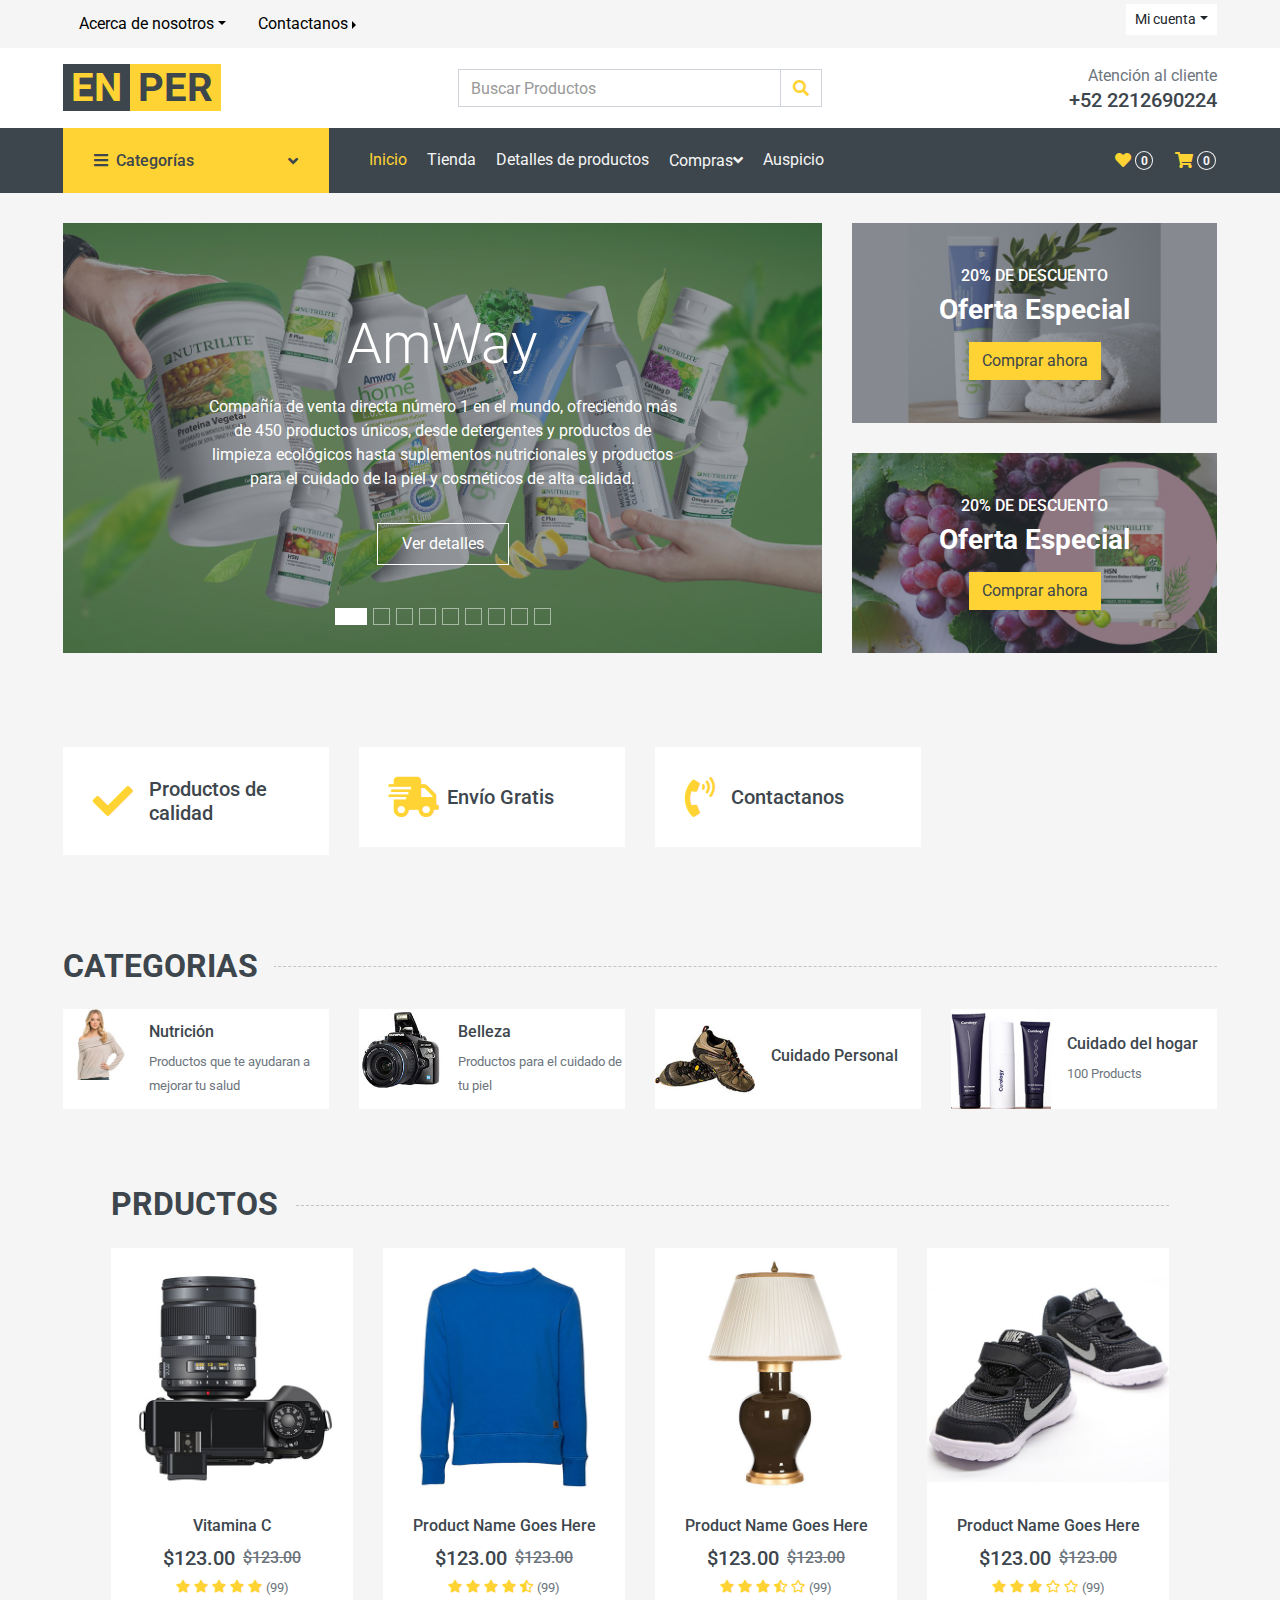
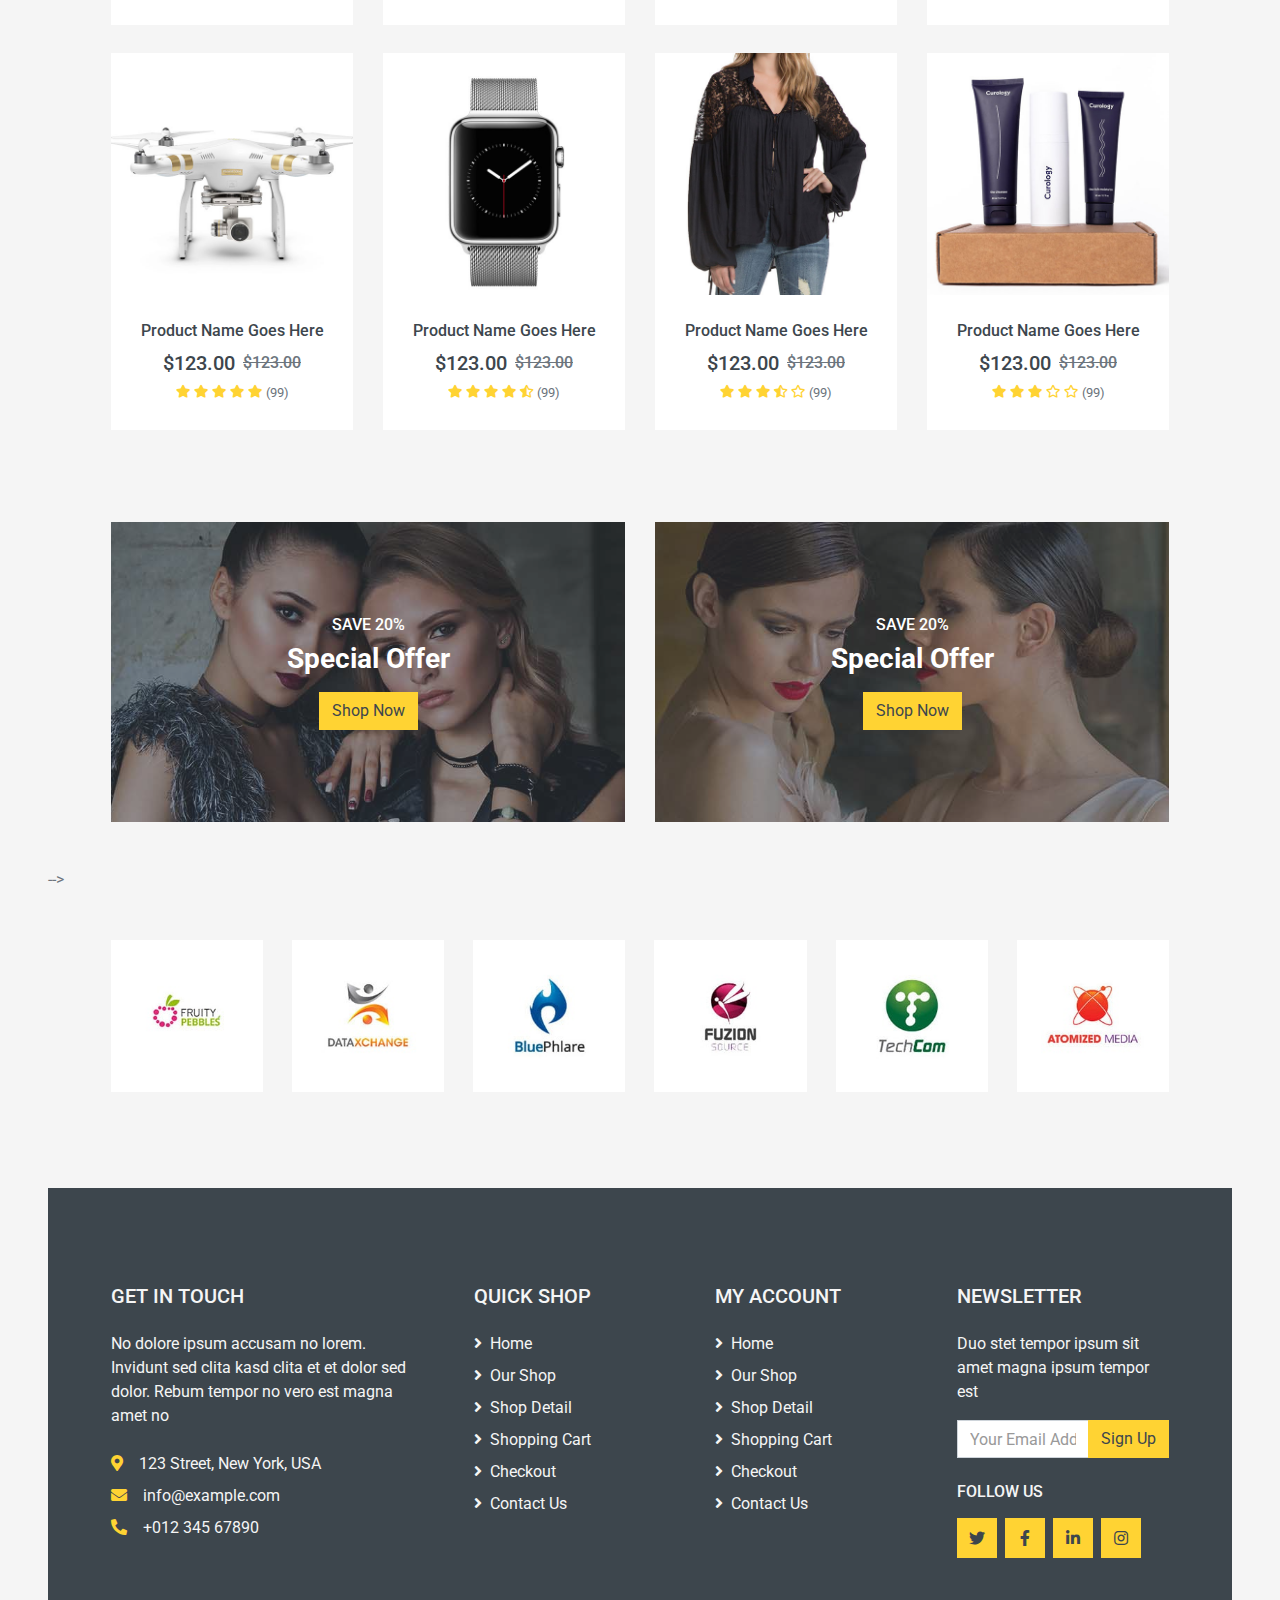
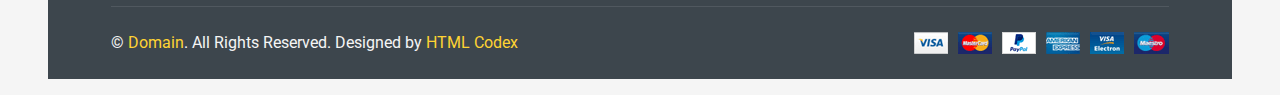
==== index.html @ 196b9d33 "Actualice información" ====
<!DOCTYPE html>
<html lang="en">

<head>
    <meta charset="utf-8">
    <title>AmWay by ENPER</title>
    <meta content="width=device-width, initial-scale=1.0" name="viewport">
    <meta content="Free HTML Templates" name="keywords">
    <meta content="Free HTML Templates" name="description">

    <!-- Favicon -->
    <link href="img/favicon.ico" rel="icon">

    <!-- Google Web Fonts -->
    <link rel="preconnect" href="https://fonts.gstatic.com">
    <link href="https://fonts.googleapis.com/css2?family=Roboto:wght@400;500;700&display=swap" rel="stylesheet">  

    <!-- Font Awesome -->
    <link href="https://cdnjs.cloudflare.com/ajax/libs/font-awesome/5.10.0/css/all.min.css" rel="stylesheet">

    <!-- Libraries Stylesheet -->
    <link href="lib/animate/animate.min.css" rel="stylesheet">
    <link href="lib/owlcarousel/assets/owl.carousel.min.css" rel="stylesheet">

    <!-- Customized Bootstrap Stylesheet -->
    <link href="css/style.css" rel="stylesheet">
</head>

<body>
    <!-- Topbar Start -->
    <div class="container-fluid">
        <div class="row bg-secondary py-1 px-xl-5">
            <div class="col-lg-6 d-none d-lg-block">
                <div class="d-inline-flex align-items-center h-100">
                    <a style="color: black;" class="nav-link dropdown-toggle" href="">Acerca de nosotros</a>
                    <div class="nav-item dropdown dropright">
                        <a style="color: black;" href="#" class="nav-link dropdown-toggle" data-toggle="dropdown">Contactanos</a>
                        <div class="dropdown-menu position-absolute rounded-0 border-0 m-0">
                            <p class="dropdown-item"><i class="fa fa-map-marker-alt text-primary mr-3"></i> C. 10 Nte., El Dulce Nombre, 41105 Chilapa de Álvarez, Gro.</p>
                            <p class="dropdown-item"><i class="fa fa-envelope text-primary mr-3"></i></p>
                            <p class="dropdown-item"><i class="fa fa-phone-alt text-primary mr-3"></i>+52 221 269 0224</p>
                        </div>
                    </div>
                    
                <!--<a class="text-body mr-3" href="">Help</a>-->
                <!--<a class="text-body mr-3" href="">FAQs</a>-->
                </div>
            </div>
            <div class="col-lg-6 text-center text-lg-right">
                <div class="d-inline-flex align-items-center">
                    <div class="btn-group">
                        <button type="button" class="btn btn-sm btn-light dropdown-toggle" data-toggle="dropdown">Mi cuenta</button>
                        <div class="dropdown-menu dropdown-menu-right">
                            <button class="dropdown-item" type="button">Iniciar sesión</button>
                            <button class="dropdown-item" type="button">Registrarse</button>
                        </div>
                    </div>

                    <!-- para seleccionar la moneda e idioma-->
                    <!--<div class="btn-group mx-2">
                        <button type="button" class="btn btn-sm btn-light dropdown-toggle" data-toggle="dropdown">USD</button>
                        <div class="dropdown-menu dropdown-menu-right">
                            <button class="dropdown-item" type="button">EUR</button>
                            <button class="dropdown-item" type="button">GBP</button>
                            <button class="dropdown-item" type="button">CAD</button>
                        </div>
                    </div>
                    <div class="btn-group">
                        button type="button" class="btn btn-sm btn-light dropdown-toggle" data-toggle="dropdown">EN</button>
                        <div class="dropdown-menu dropdown-menu-right">
                            <button class="dropdown-item" type="button">FR</button>
                            <button class="dropdown-item" type="button">AR</button>
                            <button class="dropdown-item" type="button">RU</button>
                        </div>
                    </div>-->
                </div>

                <!--carrito de compras-->
                <div class="d-inline-flex align-items-center d-block d-lg-none">
                    <a href="" class="btn px-0 ml-2">
                        <i class="fas fa-heart text-dark"></i>
                        <span class="badge text-dark border border-dark rounded-circle" style="padding-bottom: 2px;">0</span>
                    </a>
                    <a href="" class="btn px-0 ml-2">
                        <i class="fas fa-shopping-cart text-dark"></i>
                        <span class="badge text-dark border border-dark rounded-circle" style="padding-bottom: 2px;">0</span>
                    </a>
                </div>

            </div>
        </div>
        <div class="row align-items-center bg-light py-3 px-xl-5 d-none d-lg-flex">
            <div class="col-lg-4">
                <a href="" class="text-decoration-none">
                    <span class="h1 text-uppercase text-primary bg-dark px-2">EN</span>
                    <span class="h1 text-uppercase text-dark bg-primary px-2 ml-n1">PER</span>
                </a>
            </div>
            <div class="col-lg-4 col-6 text-left">
                <form action="">
                    <div class="input-group">
                        <input type="text" class="form-control" placeholder="Buscar Productos">
                        <div class="input-group-append">
                            <span class="input-group-text bg-transparent text-primary">
                                <i class="fa fa-search"></i>
                            </span>
                        </div>
                    </div>
                </form>
            </div>
            <div class="col-lg-4 col-6 text-right">
                <p class="m-0">Atención al cliente</p>
                <h5 class="m-0">+52 2212690224</h5>
            </div>
        </div>
    </div>
    <!-- Topbar End -->


    <!-- Barra de navegación Start -->
    <div class="container-fluid bg-dark mb-30">
        <div class="row px-xl-5">
            <div class="col-lg-3 d-none d-lg-block">
                <a class="btn d-flex align-items-center justify-content-between bg-primary w-100" data-toggle="collapse" href="#navbar-vertical" style="height: 65px; padding: 0 30px;">
                    <h6 class="text-dark m-0"><i class="fa fa-bars mr-2"></i>Categorías</h6>
                    <i class="fa fa-angle-down text-dark"></i>
                </a>
                
                <nav class="collapse position-absolute navbar navbar-vertical navbar-light align-items-start p-0 bg-light" id="navbar-vertical" style="width: calc(100% - 30px); z-index: 999;">
                    <div class="navbar-nav w-100">
                        <div class="nav-item dropdown dropright">
                            <a href="#" class="nav-link dropdown-toggle" data-toggle="dropdown">Nutrición<i class="fa fa-angle-right float-right mt-1"></i></a>
                            <div class="dropdown-menu position-absolute rounded-0 border-0 m-0">
                                <a href="" class="dropdown-item">Vitaminas</a>
                                <a href="" class="dropdown-item">Suplementos</a>
                                <a href="" class="dropdown-item">Bebidas</a>
                            </div>
                        </div>
                        <div class="nav-item dropdown dropright">
                            <a href="#" class="nav-link dropdown-toggle" data-toggle="dropdown">Belleza<i class="fa fa-angle-right float-right mt-1"></i></a>
                            <div class="dropdown-menu position-absolute rounded-0 border-0 m-0">
                                <a href="" class="dropdown-item">Labiales</a>
                                <a href="" class="dropdown-item">Mascarilla Pulidora, hidratante y de más.</a>
                                <a href="" class="dropdown-item">Exfloliantes</a>
                                <a href="" class="dropdown-item">Agua micelar</a>
                                <a href="" class="dropdown-item">Delineadores</a>
                               
                            </div>
                        </div>
                        <div class="nav-item dropdown dropright">
                            <a href="#" class="nav-link dropdown-toggle" data-toggle="dropdown">Cuidado personal<i class="fa fa-angle-right float-right mt-1"></i></a>
                            <div class="dropdown-menu position-absolute rounded-0 border-0 m-0">
                                <a href="" class="dropdown-item">Jabones en barra</a>
                                <a href="" class="dropdown-item">Jabones coorporales</a>
                                <a href="" class="dropdown-item">Shampoohs</a>
                                <a href="" class="dropdown-item">Cepillos dentales</a>
                                 <a href="" class="dropdown-item">Desodorantes</a>
                                <a href="" class="dropdown-item">Cremas</a>
                            </div>
                        </div>
                        <div class="nav-item dropdown dropright">
                            <a href="#" class="nav-link dropdown-toggle" data-toggle="dropdown">Cuidado del hogar<i class="fa fa-angle-right float-right mt-1"></i></a>
                            <div class="dropdown-menu position-absolute rounded-0 border-0 m-0">
                                <a href="" class="dropdown-item"> Detergente en polvo</a>
                                <a href="" class="dropdown-item">Detergente en liquido para ropa</a>
                                <a href="" class="dropdown-item">Limpiador multiusos</a>
                                 <a href="" class="dropdown-item">Liquido lavaplatos</a>
                                <a href="" class="dropdown-item">Fibras</a>
                            </div>
                        </div>
                        <!-- <a href="" class="nav-item nav-link">Shirts</a>
                        <a href="" class="nav-item nav-link">Jeans</a>
                        <a href="" class="nav-item nav-link">Swimwear</a>
                        <a href="" class="nav-item nav-link">Sleepwear</a>
                        <a href="" class="nav-item nav-link">Sportswear</a>
                        <a href="" class="nav-item nav-link">Jumpsuits</a>
                        <a href="" class="nav-item nav-link">Blazers</a>
                        <a href="" class="nav-item nav-link">Jackets</a>
                        <a href="" class="nav-item nav-link">Shoes</a> -->
                    </div>
                </nav>
            </div>
            <div class="col-lg-9">
                <nav class="navbar navbar-expand-lg bg-dark navbar-dark py-3 py-lg-0 px-0">
                    <a href="" class="text-decoration-none d-block d-lg-none">
                        <span class="h1 text-uppercase text-dark bg-light px-2">EN</span>
                        <span class="h1 text-uppercase text-light bg-primary px-2 ml-n1">PER</span>
                    </a>
                    <button type="button" class="navbar-toggler" data-toggle="collapse" data-target="#navbarCollapse">
                        <span class="navbar-toggler-icon"></span>
                    </button>
                    <div class="collapse navbar-collapse justify-content-between" id="navbarCollapse">
                        <div class="navbar-nav mr-auto py-0">
                            <a href="index.html" class="nav-item nav-link active">Inicio</a>
                            <a href="shop.html" class="nav-item nav-link">Tienda</a>
                            <a href="detail.html" class="nav-item nav-link">Detalles de productos</a>
                            <div class="nav-item dropdown">
                                <a href="#" class="nav-link dropdown-toggle" data-toggle="dropdown">Compras<i class="fa fa-angle-down mt-1"></i></a>
                                <div class="dropdown-menu bg-primary rounded-0 border-0 m-0">
                                    <a href="cart.html" class="dropdown-item">Carrito de compras</a>
                                    <a href="checkout.html" class="dropdown-item">Pedidos</a>
                                </div>
                            </div>
                            <a href="contact.html" class="nav-item nav-link">Auspicio</a>
                        </div>
                        <!--Favoritos y carrito de compras-->
                        <div class="navbar-nav ml-auto py-0 d-none d-lg-block">
                            <a href="" class="btn px-0">
                                <i class="fas fa-heart text-primary"></i>
                                <span class="badge text-secondary border border-secondary rounded-circle" style="padding-bottom: 2px;">0</span>
                            </a>
                            <a href="" class="btn px-0 ml-3">
                                <i class="fas fa-shopping-cart text-primary"></i>
                                <span class="badge text-secondary border border-secondary rounded-circle" style="padding-bottom: 2px;">0</span>
                            </a>
                        </div>
                    </div>
                </nav>
            </div>
        </div>
    </div>
    <!-- Fin de la barra de navegación -->


    <!-- Inicio de carrusel de fotos -->
    <div class="container-fluid mb-3">
        <div class="row px-xl-5">
            <div class="col-lg-8">
                <div id="header-carousel" class="carousel slide carousel-fade mb-30 mb-lg-0" data-ride="carousel">
                    <!--Indicadores de posición del carrusel-->
                    <ol class="carousel-indicators">
                        <li data-target="#header-carousel" data-slide-to="0" class="active"></li>
                        <li data-target="#header-carousel" data-slide-to="1"></li>
                        <li data-target="#header-carousel" data-slide-to="2"></li>
                        <li data-target="#header-carousel" data-slide-to="3"></li>
                        <li data-target="#header-carousel" data-slide-to="4"></li>
                        <li data-target="#header-carousel" data-slide-to="5"></li>
                        <li data-target="#header-carousel" data-slide-to="6"></li>
                        <li data-target="#header-carousel" data-slide-to="7"></li>
                        <li data-target="#header-carousel" data-slide-to="8"></li>
                    </ol>
                    <div class="carousel-inner">
                        <div class="carousel-item position-relative active" style="height: 430px;">
                            <img class="position-absolute w-100 h-100" src="img/All.jpg" style="object-fit: cover;">
                            <div class="carousel-caption d-flex flex-column align-items-center justify-content-center">
                                <div class="p-3" style="max-width: 700px;">
                                    <h1 class="display-4 text-white mb-3 animate__animated animate__fadeInDown">AmWay</h1>
                                    <p class="mx-md-5 px-5 animate__animated animate__bounceIn">Compañía de venta directa número 1 en el mundo, ofreciendo más de 450 productos únicos, desde detergentes y productos de limpieza ecológicos hasta suplementos nutricionales y productos para el cuidado de la piel y cosméticos de alta calidad.</p>
                                    <a class="btn btn-outline-light py-2 px-4 mt-3 animate__animated animate__fadeInUp" href="#">Ver detalles</a>
                                </div>
                            </div>
                        </div>
                        <div class="carousel-item position-relative" style="height: 430px;">
                            <img class="position-absolute w-100 h-100" src="img/DobleX.jpg" style="object-fit: cover;">
                            <div class="carousel-caption d-flex flex-column align-items-center justify-content-center">
                                <div class="p-3" style="max-width: 700px;">
                                    <h1 class="display-4 text-white mb-3 animate__animated animate__fadeInDown">Doble X</h1>
                                    <p class="mx-md-5 px-5 animate__animated animate__bounceIn">Vitaminas, minerales y fitonutrientes para ayudar a reforzar la salud del corazón, cerebro, ojos, piel, huesos y sistema inmunológico.</p>
                                    <a class="btn btn-outline-light py-2 px-4 mt-3 animate__animated animate__fadeInUp" href="#">Comprar ahora</a>
                                </div>
                            </div>
                        </div>
                        <div class="carousel-item position-relative" style="height: 430px;">
                            <img class="position-absolute w-100 h-100" src="img/CPlus.jpg" style="object-fit: cover;">
                            <div class="carousel-caption d-flex flex-column align-items-center justify-content-center">
                                <div class="p-3" style="max-width: 700px;">
                                    <h1 class="display-4 text-white mb-3 animate__animated animate__fadeInDown">C Plus</h1>
                                    <p class="mx-md-5 px-5 animate__animated animate__bounceIn">Estimula la síntesis de colágeno fortaleciendo el soporte estructural y la elasticidad de la piel, es un importante catalizador de todos los procesos metabólicos en que interviene el calcio, como la contracción muscular, mejorando el tono muscular.</p>
                                    <a class="btn btn-outline-light py-2 px-4 mt-3 animate__animated animate__fadeInUp" href="#">Comprar ahora</a>
                                </div>
                            </div>
                        </div>
                        <div class="carousel-item position-relative" style="height: 430px;">
                            <img class="position-absolute w-100 h-100" src="img/HSN.jpg" style="object-fit: cover;">
                            <div class="carousel-caption d-flex flex-column align-items-center justify-content-center">
                                <div class="p-3" style="max-width: 700px;">
                                    <h1 class="display-4 text-white mb-3 animate__animated animate__fadeInDown">HSN</h1>
                                    <p class="mx-md-5 px-5 animate__animated animate__bounceIn">Es una vitamina esencial soluble en agua, Sin biotina ciertas enzimas no funcionan adecuadamente y pueden ocurrir ciertas complicaciones con la piel y la fragilidad del cabello y las uñas.</p>
                                    <a class="btn btn-outline-light py-2 px-4 mt-3 animate__animated animate__fadeInUp" href="#">Comprar ahora</a>
                                </div>
                            </div>
                        </div>
                        <div class="carousel-item position-relative" style="height: 430px;">
                            <img class="position-absolute w-100 h-100" src="img/Ajo.jpg" style="object-fit: cover;">
                            <div class="carousel-caption d-flex flex-column align-items-center justify-content-center">
                                <div class="p-3" style="max-width: 700px;">
                                    <h1 class="display-4 text-white mb-3 animate__animated animate__fadeInDown">Ajo Concentrado</h1>
                                    <p class="mx-md-5 px-5 animate__animated animate__bounceIn">Es antibacteriano, por lo que ayuda a combatir diversas infecciones. Fortalece el sistema inmunológico gracias a sus propiedades antioxidantes, antibacterianas y antivirales.</p>
                                    <a class="btn btn-outline-light py-2 px-4 mt-3 animate__animated animate__fadeInUp" href="#">Comprar ahora</a>
                                </div>
                            </div>
                        </div>
                        <div class="carousel-item position-relative" style="height: 430px;">
                            <img class="position-absolute w-100 h-100" src="img/Limpieza bucal.jpg" style="object-fit: cover;">
                            <div class="carousel-caption d-flex flex-column align-items-center justify-content-center">
                                <div class="p-3" style="max-width: 700px;">
                                    <h1 class="display-4 text-white mb-3 animate__animated animate__fadeInDown">Limpieza Bucal</h1>
                                    <p class="mx-md-5 px-5 animate__animated animate__bounceIn">La higiene oral implica prácticas que ayudan a mantener la boca limpia y libre de enfermedades, como cepillarse los dientes, usar hilo dental y visitar al dentista con regularidad.</p>
                                    <a class="btn btn-outline-light py-2 px-4 mt-3 animate__animated animate__fadeInUp" href="#">Comprar ahora</a>
                                </div>
                            </div>
                        </div>
                        <div class="carousel-item position-relative" style="height: 430px;">
                            <img class="position-absolute w-100 h-100" src="img/Detergentes.jpg" style="object-fit: cover;">
                            <div class="carousel-caption d-flex flex-column align-items-center justify-content-center">
                                <div class="p-3" style="max-width: 700px;">
                                    <h1 class="display-4 text-white mb-3 animate__animated animate__fadeInDown">Detergentes</h1>
                                    <p class="mx-md-5 px-5 animate__animated animate__bounceIn">Un detergente eco debe ser biodegradable, no contener fosfatos y elaborarse con sustancias como aceites vegetales </p>
                                    <a class="btn btn-outline-light py-2 px-4 mt-3 animate__animated animate__fadeInUp" href="#">Comprar ahora</a>
                                </div>
                            </div>
                        </div>
                        <div class="carousel-item position-relative" style="height: 430px;">
                            <img class="position-absolute w-100 h-100" src="img/LOC.jpg" style="object-fit: cover;">
                            <div class="carousel-caption d-flex flex-column align-items-center justify-content-center">
                                <div class="p-3" style="max-width: 700px;">
                                    <h1 class="display-4 text-white mb-3 animate__animated animate__fadeInDown">LOC</h1>
                                    <p class="mx-md-5 px-5 animate__animated animate__bounceIn">Efectivo limpiador de superficies, libre de cloro y ácidos abrasivos, que deja tu hogar poderosamente limpio y con un fresco aroma.</p>
                                    <a class="btn btn-outline-light py-2 px-4 mt-3 animate__animated animate__fadeInUp" href="#">Comprar ahora</a>
                                </div>
                            </div>
                        </div>
                        <div class="carousel-item position-relative" style="height: 430px;">
                            <img class="position-absolute w-100 h-100" src="img/SA8.jpg" style="object-fit: cover;">
                            <div class="carousel-caption d-flex flex-column align-items-center justify-content-center">
                                <div class="p-3" style="max-width: 700px;">
                                    <h1 class="display-4 text-white mb-3 animate__animated animate__fadeInDown">SA8</h1>
                                    <p class="mx-md-5 px-5 animate__animated animate__bounceIn">El SA8 Detergente Líquido Concentrado para Ropa ha demostrado ser seguro para el medio ambiente y es reconocido por el Programa Safer Choice de la Agencia de Protección Ambiental de los Estados Unidos</p>
                                    <a class="btn btn-outline-light py-2 px-4 mt-3 animate__animated animate__fadeInUp" href="#">Comprar ahora</a>
                                </div>
                            </div>
                        </div>
                    </div>
                </div>
            </div>
<!-- Falta revisar las imágenes de aquí -->
            <div class="col-lg-4">
                <div class="product-offer mb-30" style="height: 200px;">
                    <img class="img-fluid" src="img/offer-1.png" alt="">
                    <div class="offer-text">
                        <h6 class="text-white text-uppercase">20% de descuento</h6>
                        <h3 class="text-white mb-3">Oferta Especial</h3>
                        <a href="" class="btn btn-primary">Comprar ahora</a>
                    </div>
                </div>
                <div class="product-offer mb-30" style="height: 200px;">
                    <img class="img-fluid" src="img/offer-2.png" alt="">
                    <div class="offer-text">
                        <h6 class="text-white text-uppercase">20% de descuento</h6>
                        <h3 class="text-white mb-3">Oferta Especial</h3>
                        <a href="" class="btn btn-primary">Comprar ahora</a>
                    </div>
                </div>
            </div>
        </div>
    </div>
    <!-- fin del carrusel -->

        

<!-- Creo que no será necesario -->
    <!-- Cuadros de servicios -->
    <div class="container-fluid pt-5">
        <div class="row px-xl-5 pb-3">
            <div class="col-lg-3 col-md-6 col-sm-12 pb-1">
                <div class="d-flex align-items-center bg-light mb-4" style="padding: 30px;">
                    <h1 class="fa fa-check text-primary m-0 mr-3"></h1>
                    <h5 class="font-weight-semi-bold m-0">Productos de calidad</h5>
                </div>
            </div>
            <div class="col-lg-3 col-md-6 col-sm-12 pb-1">
                <div class="d-flex align-items-center bg-light mb-4" style="padding: 30px;">
                    <h1 class="fa fa-shipping-fast text-primary m-0 mr-2"></h1>
                    <h5 class="font-weight-semi-bold m-0">Envío Gratis</h5>
                </div>
            </div>
            <div class="col-lg-3 col-md-6 col-sm-12 pb-1">
                <div class="d-flex align-items-center bg-light mb-4" style="padding: 30px;">
                    <h1 class="fa fa-phone-volume text-primary m-0 mr-3"></h1>
                    <h5 class="font-weight-semi-bold m-0">Contactanos</h5>
                </div>
            </div>
        </div>
    </div>
    <!-- Final de los cuadros de servicios -->


<!-- De aquí para abajo falta meter la información e imágenes de nosotros -->
    <!-- Categorías -->
    <div class="container-fluid pt-5">
        <h2 class="section-title position-relative text-uppercase mx-xl-5 mb-4"><span class="bg-secondary pr-3">Categorias</span></h2>
        <div class="row px-xl-5 pb-3">
            <div class="col-lg-3 col-md-4 col-sm-6 pb-1">
                <a class="text-decoration-none" href="">
                    <div class="cat-item d-flex align-items-center mb-4">
                        <div class="overflow-hidden" style="width: 100px; height: 100px;">
                            <img class="img-fluid" src="img/cat-1.jpg" alt="">
                        </div>
                        <div class="flex-fill pl-3">
                            <h6>Nutrición</h6>
                            <small class="text-body">Productos que te ayudaran a mejorar tu salud</small>
                        </div>
                    </div>
                </a>
            </div>
            <div class="col-lg-3 col-md-4 col-sm-6 pb-1">
                <a class="text-decoration-none" href="">
                    <div class="cat-item img-zoom d-flex align-items-center mb-4">
                        <div class="overflow-hidden" style="width: 100px; height: 100px;">
                            <img class="img-fluid" src="img/cat-2.jpg" alt="">
                        </div>
                        <div class="flex-fill pl-3">
                            <h6>Belleza </h6>
                            <small class="text-body">Productos para el cuidado de tu piel</small>
                        </div>
                    </div>
                </a>
            </div>
            <div class="col-lg-3 col-md-4 col-sm-6 pb-1">
                <a class="text-decoration-none" href="">
                    <div class="cat-item img-zoom d-flex align-items-center mb-4">
                        <div class="overflow-hidden" style="width: 100px; height: 100px;">
                            <img class="img-fluid" src="img/cat-3.jpg" alt="">
                        </div>
                        <div class="flex-fill pl-3">
                            <h6>Cuidado Personal</h6>
                            <small class="text-body"></small>
                        </div>
                    </div>
                </a>
            </div>
            <div class="col-lg-3 col-md-4 col-sm-6 pb-1">
                <a class="text-decoration-none" href="">
                    <div class="cat-item img-zoom d-flex align-items-center mb-4">
                        <div class="overflow-hidden" style="width: 100px; height: 100px;">
                            <img class="img-fluid" src="img/cat-4.jpg" alt="">
                        </div>
                        <div class="flex-fill pl-3">
                            <h6>Cuidado del hogar</h6>
                            <small class="text-body">100 Products</small>
                        </div>
                    </div>
                </a>
            </div>
        
    <!-- Fin de categorías -->


    <!-- Productos -->
    <div class="container-fluid pt-5 pb-3">
        <h2 class="section-title position-relative text-uppercase mx-xl-5 mb-4"><span class="bg-secondary pr-3">Prductos</span></h2>
        <div class="row px-xl-5">
            <div class="col-lg-3 col-md-4 col-sm-6 pb-1">
                <div class="product-item bg-light mb-4">
                    <div class="product-img position-relative overflow-hidden">
                        <img class="img-fluid w-100" src="img/product-1.jpg" alt="">
                        <div class="product-action">
                            <a class="btn btn-outline-dark btn-square" href=""><i class="fa fa-shopping-cart"></i></a>
                            <a class="btn btn-outline-dark btn-square" href=""><i class="far fa-heart"></i></a>
                            <a class="btn btn-outline-dark btn-square" href=""><i class="fa fa-sync-alt"></i></a>
                            <a class="btn btn-outline-dark btn-square" href=""><i class="fa fa-search"></i></a>
                        </div>
                    </div>
                    <div class="text-center py-4">
                        <a class="h6 text-decoration-none text-truncate" href="">Vitamina C</a>
                        <div class="d-flex align-items-center justify-content-center mt-2">
                            <h5>$123.00</h5><h6 class="text-muted ml-2"><del>$123.00</del></h6>
                        </div>
                        <div class="d-flex align-items-center justify-content-center mb-1">
                            <small class="fa fa-star text-primary mr-1"></small>
                            <small class="fa fa-star text-primary mr-1"></small>
                            <small class="fa fa-star text-primary mr-1"></small>
                            <small class="fa fa-star text-primary mr-1"></small>
                            <small class="fa fa-star text-primary mr-1"></small>
                            <small>(99)</small>
                        </div>
                    </div>
                </div>
            </div>
            <div class="col-lg-3 col-md-4 col-sm-6 pb-1">
                <div class="product-item bg-light mb-4">
                    <div class="product-img position-relative overflow-hidden">
                        <img class="img-fluid w-100" src="img/product-2.jpg" alt="">
                        <div class="product-action">
                            <a class="btn btn-outline-dark btn-square" href=""><i class="fa fa-shopping-cart"></i></a>
                            <a class="btn btn-outline-dark btn-square" href=""><i class="far fa-heart"></i></a>
                            <a class="btn btn-outline-dark btn-square" href=""><i class="fa fa-sync-alt"></i></a>
                            <a class="btn btn-outline-dark btn-square" href=""><i class="fa fa-search"></i></a>
                        </div>
                    </div>
                    <div class="text-center py-4">
                        <a class="h6 text-decoration-none text-truncate" href="">Product Name Goes Here</a>
                        <div class="d-flex align-items-center justify-content-center mt-2">
                            <h5>$123.00</h5><h6 class="text-muted ml-2"><del>$123.00</del></h6>
                        </div>
                        <div class="d-flex align-items-center justify-content-center mb-1">
                            <small class="fa fa-star text-primary mr-1"></small>
                            <small class="fa fa-star text-primary mr-1"></small>
                            <small class="fa fa-star text-primary mr-1"></small>
                            <small class="fa fa-star text-primary mr-1"></small>
                            <small class="fa fa-star-half-alt text-primary mr-1"></small>
                            <small>(99)</small>
                        </div>
                    </div>
                </div>
            </div>
            <div class="col-lg-3 col-md-4 col-sm-6 pb-1">
                <div class="product-item bg-light mb-4">
                    <div class="product-img position-relative overflow-hidden">
                        <img class="img-fluid w-100" src="img/product-3.jpg" alt="">
                        <div class="product-action">
                            <a class="btn btn-outline-dark btn-square" href=""><i class="fa fa-shopping-cart"></i></a>
                            <a class="btn btn-outline-dark btn-square" href=""><i class="far fa-heart"></i></a>
                            <a class="btn btn-outline-dark btn-square" href=""><i class="fa fa-sync-alt"></i></a>
                            <a class="btn btn-outline-dark btn-square" href=""><i class="fa fa-search"></i></a>
                        </div>
                    </div>
                    <div class="text-center py-4">
                        <a class="h6 text-decoration-none text-truncate" href="">Product Name Goes Here</a>
                        <div class="d-flex align-items-center justify-content-center mt-2">
                            <h5>$123.00</h5><h6 class="text-muted ml-2"><del>$123.00</del></h6>
                        </div>
                        <div class="d-flex align-items-center justify-content-center mb-1">
                            <small class="fa fa-star text-primary mr-1"></small>
                            <small class="fa fa-star text-primary mr-1"></small>
                            <small class="fa fa-star text-primary mr-1"></small>
                            <small class="fa fa-star-half-alt text-primary mr-1"></small>
                            <small class="far fa-star text-primary mr-1"></small>
                            <small>(99)</small>
                        </div>
                    </div>
                </div>
            </div>
            <div class="col-lg-3 col-md-4 col-sm-6 pb-1">
                <div class="product-item bg-light mb-4">
                    <div class="product-img position-relative overflow-hidden">
                        <img class="img-fluid w-100" src="img/product-4.jpg" alt="">
                        <div class="product-action">
                            <a class="btn btn-outline-dark btn-square" href=""><i class="fa fa-shopping-cart"></i></a>
                            <a class="btn btn-outline-dark btn-square" href=""><i class="far fa-heart"></i></a>
                            <a class="btn btn-outline-dark btn-square" href=""><i class="fa fa-sync-alt"></i></a>
                            <a class="btn btn-outline-dark btn-square" href=""><i class="fa fa-search"></i></a>
                        </div>
                    </div>
                    <div class="text-center py-4">
                        <a class="h6 text-decoration-none text-truncate" href="">Product Name Goes Here</a>
                        <div class="d-flex align-items-center justify-content-center mt-2">
                            <h5>$123.00</h5><h6 class="text-muted ml-2"><del>$123.00</del></h6>
                        </div>
                        <div class="d-flex align-items-center justify-content-center mb-1">
                            <small class="fa fa-star text-primary mr-1"></small>
                            <small class="fa fa-star text-primary mr-1"></small>
                            <small class="fa fa-star text-primary mr-1"></small>
                            <small class="far fa-star text-primary mr-1"></small>
                            <small class="far fa-star text-primary mr-1"></small>
                            <small>(99)</small>
                        </div>
                    </div>
                </div>
            </div>
            <div class="col-lg-3 col-md-4 col-sm-6 pb-1">
                <div class="product-item bg-light mb-4">
                    <div class="product-img position-relative overflow-hidden">
                        <img class="img-fluid w-100" src="img/product-5.jpg" alt="">
                        <div class="product-action">
                            <a class="btn btn-outline-dark btn-square" href=""><i class="fa fa-shopping-cart"></i></a>
                            <a class="btn btn-outline-dark btn-square" href=""><i class="far fa-heart"></i></a>
                            <a class="btn btn-outline-dark btn-square" href=""><i class="fa fa-sync-alt"></i></a>
                            <a class="btn btn-outline-dark btn-square" href=""><i class="fa fa-search"></i></a>
                        </div>
                    </div>
                    <div class="text-center py-4">
                        <a class="h6 text-decoration-none text-truncate" href="">Product Name Goes Here</a>
                        <div class="d-flex align-items-center justify-content-center mt-2">
                            <h5>$123.00</h5><h6 class="text-muted ml-2"><del>$123.00</del></h6>
                        </div>
                        <div class="d-flex align-items-center justify-content-center mb-1">
                            <small class="fa fa-star text-primary mr-1"></small>
                            <small class="fa fa-star text-primary mr-1"></small>
                            <small class="fa fa-star text-primary mr-1"></small>
                            <small class="fa fa-star text-primary mr-1"></small>
                            <small class="fa fa-star text-primary mr-1"></small>
                            <small>(99)</small>
                        </div>
                    </div>
                </div>
            </div>
            <div class="col-lg-3 col-md-4 col-sm-6 pb-1">
                <div class="product-item bg-light mb-4">
                    <div class="product-img position-relative overflow-hidden">
                        <img class="img-fluid w-100" src="img/product-6.jpg" alt="">
                        <div class="product-action">
                            <a class="btn btn-outline-dark btn-square" href=""><i class="fa fa-shopping-cart"></i></a>
                            <a class="btn btn-outline-dark btn-square" href=""><i class="far fa-heart"></i></a>
                            <a class="btn btn-outline-dark btn-square" href=""><i class="fa fa-sync-alt"></i></a>
                            <a class="btn btn-outline-dark btn-square" href=""><i class="fa fa-search"></i></a>
                        </div>
                    </div>
                    <div class="text-center py-4">
                        <a class="h6 text-decoration-none text-truncate" href="">Product Name Goes Here</a>
                        <div class="d-flex align-items-center justify-content-center mt-2">
                            <h5>$123.00</h5><h6 class="text-muted ml-2"><del>$123.00</del></h6>
                        </div>
                        <div class="d-flex align-items-center justify-content-center mb-1">
                            <small class="fa fa-star text-primary mr-1"></small>
                            <small class="fa fa-star text-primary mr-1"></small>
                            <small class="fa fa-star text-primary mr-1"></small>
                            <small class="fa fa-star text-primary mr-1"></small>
                            <small class="fa fa-star-half-alt text-primary mr-1"></small>
                            <small>(99)</small>
                        </div>
                    </div>
                </div>
            </div>
            <div class="col-lg-3 col-md-4 col-sm-6 pb-1">
                <div class="product-item bg-light mb-4">
                    <div class="product-img position-relative overflow-hidden">
                        <img class="img-fluid w-100" src="img/product-7.jpg" alt="">
                        <div class="product-action">
                            <a class="btn btn-outline-dark btn-square" href=""><i class="fa fa-shopping-cart"></i></a>
                            <a class="btn btn-outline-dark btn-square" href=""><i class="far fa-heart"></i></a>
                            <a class="btn btn-outline-dark btn-square" href=""><i class="fa fa-sync-alt"></i></a>
                            <a class="btn btn-outline-dark btn-square" href=""><i class="fa fa-search"></i></a>
                        </div>
                    </div>
                    <div class="text-center py-4">
                        <a class="h6 text-decoration-none text-truncate" href="">Product Name Goes Here</a>
                        <div class="d-flex align-items-center justify-content-center mt-2">
                            <h5>$123.00</h5><h6 class="text-muted ml-2"><del>$123.00</del></h6>
                        </div>
                        <div class="d-flex align-items-center justify-content-center mb-1">
                            <small class="fa fa-star text-primary mr-1"></small>
                            <small class="fa fa-star text-primary mr-1"></small>
                            <small class="fa fa-star text-primary mr-1"></small>
                            <small class="fa fa-star-half-alt text-primary mr-1"></small>
                            <small class="far fa-star text-primary mr-1"></small>
                            <small>(99)</small>
                        </div>
                    </div>
                </div>
            </div>
            <div class="col-lg-3 col-md-4 col-sm-6 pb-1">
                <div class="product-item bg-light mb-4">
                    <div class="product-img position-relative overflow-hidden">
                        <img class="img-fluid w-100" src="img/product-8.jpg" alt="">
                        <div class="product-action">
                            <a class="btn btn-outline-dark btn-square" href=""><i class="fa fa-shopping-cart"></i></a>
                            <a class="btn btn-outline-dark btn-square" href=""><i class="far fa-heart"></i></a>
                            <a class="btn btn-outline-dark btn-square" href=""><i class="fa fa-sync-alt"></i></a>
                            <a class="btn btn-outline-dark btn-square" href=""><i class="fa fa-search"></i></a>
                        </div>
                    </div>
                    <div class="text-center py-4">
                        <a class="h6 text-decoration-none text-truncate" href="">Product Name Goes Here</a>
                        <div class="d-flex align-items-center justify-content-center mt-2">
                            <h5>$123.00</h5><h6 class="text-muted ml-2"><del>$123.00</del></h6>
                        </div>
                        <div class="d-flex align-items-center justify-content-center mb-1">
                            <small class="fa fa-star text-primary mr-1"></small>
                            <small class="fa fa-star text-primary mr-1"></small>
                            <small class="fa fa-star text-primary mr-1"></small>
                            <small class="far fa-star text-primary mr-1"></small>
                            <small class="far fa-star text-primary mr-1"></small>
                            <small>(99)</small>
                        </div>
                    </div>
                </div>
            </div>
        </div>
    </div>
    <!-- Productos -->


    <!-- Ofertas -->
    <div class="container-fluid pt-5 pb-3">
        <div class="row px-xl-5">
            <div class="col-md-6">
                <div class="product-offer mb-30" style="height: 300px;">
                    <img class="img-fluid" src="img/offer-1.jpg" alt="">
                    <div class="offer-text">
                        <h6 class="text-white text-uppercase">Save 20%</h6>
                        <h3 class="text-white mb-3">Special Offer</h3>
                        <a href="" class="btn btn-primary">Shop Now</a>
                    </div>
                </div>
            </div>
            <div class="col-md-6">
                <div class="product-offer mb-30" style="height: 300px;">
                    <img class="img-fluid" src="img/offer-2.jpg" alt="">
                    <div class="offer-text">
                        <h6 class="text-white text-uppercase">Save 20%</h6>
                        <h3 class="text-white mb-3">Special Offer</h3>
                        <a href="" class="btn btn-primary">Shop Now</a>
                    </div>
                </div>
            </div>
        </div>
    </div>
    <!-- Ofertas -->


<!-- Productos recientes-->
<!--    
    <div class="container-fluid pt-5 pb-3">
        <h2 class="section-title position-relative text-uppercase mx-xl-5 mb-4"><span class="bg-secondary pr-3">Recent Products</span></h2>
        <div class="row px-xl-5">
            <div class="col-lg-3 col-md-4 col-sm-6 pb-1">
                <div class="product-item bg-light mb-4">
                    <div class="product-img position-relative overflow-hidden">
                        <img class="img-fluid w-100" src="img/product-1.jpg" alt="">
                        <div class="product-action">
                            <a class="btn btn-outline-dark btn-square" href=""><i class="fa fa-shopping-cart"></i></a>
                            <a class="btn btn-outline-dark btn-square" href=""><i class="far fa-heart"></i></a>
                            <a class="btn btn-outline-dark btn-square" href=""><i class="fa fa-sync-alt"></i></a>
                            <a class="btn btn-outline-dark btn-square" href=""><i class="fa fa-search"></i></a>
                        </div>
                    </div>
                    <div class="text-center py-4">
                        <a class="h6 text-decoration-none text-truncate" href="">Product Name Goes Here</a>
                        <div class="d-flex align-items-center justify-content-center mt-2">
                            <h5>$123.00</h5><h6 class="text-muted ml-2"><del>$123.00</del></h6>
                        </div>
                        <div class="d-flex align-items-center justify-content-center mb-1">
                            <small class="fa fa-star text-primary mr-1"></small>
                            <small class="fa fa-star text-primary mr-1"></small>
                            <small class="fa fa-star text-primary mr-1"></small>
                            <small class="fa fa-star text-primary mr-1"></small>
                            <small class="fa fa-star text-primary mr-1"></small>
                            <small>(99)</small>
                        </div>
                    </div>
                </div>
            </div>
            <div class="col-lg-3 col-md-4 col-sm-6 pb-1">
                <div class="product-item bg-light mb-4">
                    <div class="product-img position-relative overflow-hidden">
                        <img class="img-fluid w-100" src="img/product-2.jpg" alt="">
                        <div class="product-action">
                            <a class="btn btn-outline-dark btn-square" href=""><i class="fa fa-shopping-cart"></i></a>
                            <a class="btn btn-outline-dark btn-square" href=""><i class="far fa-heart"></i></a>
                            <a class="btn btn-outline-dark btn-square" href=""><i class="fa fa-sync-alt"></i></a>
                            <a class="btn btn-outline-dark btn-square" href=""><i class="fa fa-search"></i></a>
                        </div>
                    </div>
                    <div class="text-center py-4">
                        <a class="h6 text-decoration-none text-truncate" href="">Product Name Goes Here</a>
                        <div class="d-flex align-items-center justify-content-center mt-2">
                            <h5>$123.00</h5><h6 class="text-muted ml-2"><del>$123.00</del></h6>
                        </div>
                        <div class="d-flex align-items-center justify-content-center mb-1">
                            <small class="fa fa-star text-primary mr-1"></small>
                            <small class="fa fa-star text-primary mr-1"></small>
                            <small class="fa fa-star text-primary mr-1"></small>
                            <small class="fa fa-star text-primary mr-1"></small>
                            <small class="fa fa-star-half-alt text-primary mr-1"></small>
                            <small>(99)</small>
                        </div>
                    </div>
                </div>
            </div>
            <div class="col-lg-3 col-md-4 col-sm-6 pb-1">
                <div class="product-item bg-light mb-4">
                    <div class="product-img position-relative overflow-hidden">
                        <img class="img-fluid w-100" src="img/product-3.jpg" alt="">
                        <div class="product-action">
                            <a class="btn btn-outline-dark btn-square" href=""><i class="fa fa-shopping-cart"></i></a>
                            <a class="btn btn-outline-dark btn-square" href=""><i class="far fa-heart"></i></a>
                            <a class="btn btn-outline-dark btn-square" href=""><i class="fa fa-sync-alt"></i></a>
                            <a class="btn btn-outline-dark btn-square" href=""><i class="fa fa-search"></i></a>
                        </div>
                    </div>
                    <div class="text-center py-4">
                        <a class="h6 text-decoration-none text-truncate" href="">Product Name Goes Here</a>
                        <div class="d-flex align-items-center justify-content-center mt-2">
                            <h5>$123.00</h5><h6 class="text-muted ml-2"><del>$123.00</del></h6>
                        </div>
                        <div class="d-flex align-items-center justify-content-center mb-1">
                            <small class="fa fa-star text-primary mr-1"></small>
                            <small class="fa fa-star text-primary mr-1"></small>
                            <small class="fa fa-star text-primary mr-1"></small>
                            <small class="fa fa-star-half-alt text-primary mr-1"></small>
                            <small class="far fa-star text-primary mr-1"></small>
                            <small>(99)</small>
                        </div>
                    </div>
                </div>
            </div>
            <div class="col-lg-3 col-md-4 col-sm-6 pb-1">
                <div class="product-item bg-light mb-4">
                    <div class="product-img position-relative overflow-hidden">
                        <img class="img-fluid w-100" src="img/product-4.jpg" alt="">
                        <div class="product-action">
                            <a class="btn btn-outline-dark btn-square" href=""><i class="fa fa-shopping-cart"></i></a>
                            <a class="btn btn-outline-dark btn-square" href=""><i class="far fa-heart"></i></a>
                            <a class="btn btn-outline-dark btn-square" href=""><i class="fa fa-sync-alt"></i></a>
                            <a class="btn btn-outline-dark btn-square" href=""><i class="fa fa-search"></i></a>
                        </div>
                    </div>
                    <div class="text-center py-4">
                        <a class="h6 text-decoration-none text-truncate" href="">Product Name Goes Here</a>
                        <div class="d-flex align-items-center justify-content-center mt-2">
                            <h5>$123.00</h5><h6 class="text-muted ml-2"><del>$123.00</del></h6>
                        </div>
                        <div class="d-flex align-items-center justify-content-center mb-1">
                            <small class="fa fa-star text-primary mr-1"></small>
                            <small class="fa fa-star text-primary mr-1"></small>
                            <small class="fa fa-star text-primary mr-1"></small>
                            <small class="far fa-star text-primary mr-1"></small>
                            <small class="far fa-star text-primary mr-1"></small>
                            <small>(99)</small>
                        </div>
                    </div>
                </div>
            </div>
            <div class="col-lg-3 col-md-4 col-sm-6 pb-1">
                <div class="product-item bg-light mb-4">
                    <div class="product-img position-relative overflow-hidden">
                        <img class="img-fluid w-100" src="img/product-5.jpg" alt="">
                        <div class="product-action">
                            <a class="btn btn-outline-dark btn-square" href=""><i class="fa fa-shopping-cart"></i></a>
                            <a class="btn btn-outline-dark btn-square" href=""><i class="far fa-heart"></i></a>
                            <a class="btn btn-outline-dark btn-square" href=""><i class="fa fa-sync-alt"></i></a>
                            <a class="btn btn-outline-dark btn-square" href=""><i class="fa fa-search"></i></a>
                        </div>
                    </div>
                    <div class="text-center py-4">
                        <a class="h6 text-decoration-none text-truncate" href="">Product Name Goes Here</a>
                        <div class="d-flex align-items-center justify-content-center mt-2">
                            <h5>$123.00</h5><h6 class="text-muted ml-2"><del>$123.00</del></h6>
                        </div>
                        <div class="d-flex align-items-center justify-content-center mb-1">
                            <small class="fa fa-star text-primary mr-1"></small>
                            <small class="fa fa-star text-primary mr-1"></small>
                            <small class="fa fa-star text-primary mr-1"></small>
                            <small class="fa fa-star text-primary mr-1"></small>
                            <small class="fa fa-star text-primary mr-1"></small>
                            <small>(99)</small>
                        </div>
                    </div>
                </div>
            </div>
            <div class="col-lg-3 col-md-4 col-sm-6 pb-1">
                <div class="product-item bg-light mb-4">
                    <div class="product-img position-relative overflow-hidden">
                        <img class="img-fluid w-100" src="img/product-6.jpg" alt="">
                        <div class="product-action">
                            <a class="btn btn-outline-dark btn-square" href=""><i class="fa fa-shopping-cart"></i></a>
                            <a class="btn btn-outline-dark btn-square" href=""><i class="far fa-heart"></i></a>
                            <a class="btn btn-outline-dark btn-square" href=""><i class="fa fa-sync-alt"></i></a>
                            <a class="btn btn-outline-dark btn-square" href=""><i class="fa fa-search"></i></a>
                        </div>
                    </div>
                    <div class="text-center py-4">
                        <a class="h6 text-decoration-none text-truncate" href="">Product Name Goes Here</a>
                        <div class="d-flex align-items-center justify-content-center mt-2">
                            <h5>$123.00</h5><h6 class="text-muted ml-2"><del>$123.00</del></h6>
                        </div>
                        <div class="d-flex align-items-center justify-content-center mb-1">
                            <small class="fa fa-star text-primary mr-1"></small>
                            <small class="fa fa-star text-primary mr-1"></small>
                            <small class="fa fa-star text-primary mr-1"></small>
                            <small class="fa fa-star text-primary mr-1"></small>
                            <small class="fa fa-star-half-alt text-primary mr-1"></small>
                            <small>(99)</small>
                        </div>
                    </div>
                </div>
            </div>
            <div class="col-lg-3 col-md-4 col-sm-6 pb-1">
                <div class="product-item bg-light mb-4">
                    <div class="product-img position-relative overflow-hidden">
                        <img class="img-fluid w-100" src="img/product-7.jpg" alt="">
                        <div class="product-action">
                            <a class="btn btn-outline-dark btn-square" href=""><i class="fa fa-shopping-cart"></i></a>
                            <a class="btn btn-outline-dark btn-square" href=""><i class="far fa-heart"></i></a>
                            <a class="btn btn-outline-dark btn-square" href=""><i class="fa fa-sync-alt"></i></a>
                            <a class="btn btn-outline-dark btn-square" href=""><i class="fa fa-search"></i></a>
                        </div>
                    </div>
                    <div class="text-center py-4">
                        <a class="h6 text-decoration-none text-truncate" href="">Product Name Goes Here</a>
                        <div class="d-flex align-items-center justify-content-center mt-2">
                            <h5>$123.00</h5><h6 class="text-muted ml-2"><del>$123.00</del></h6>
                        </div>
                        <div class="d-flex align-items-center justify-content-center mb-1">
                            <small class="fa fa-star text-primary mr-1"></small>
                            <small class="fa fa-star text-primary mr-1"></small>
                            <small class="fa fa-star text-primary mr-1"></small>
                            <small class="fa fa-star-half-alt text-primary mr-1"></small>
                            <small class="far fa-star text-primary mr-1"></small>
                            <small>(99)</small>
                        </div>
                    </div>
                </div>
            </div>
            <div class="col-lg-3 col-md-4 col-sm-6 pb-1">
                <div class="product-item bg-light mb-4">
                    <div class="product-img position-relative overflow-hidden">
                        <img class="img-fluid w-100" src="img/product-8.jpg" alt="">
                        <div class="product-action">
                            <a class="btn btn-outline-dark btn-square" href=""><i class="fa fa-shopping-cart"></i></a>
                            <a class="btn btn-outline-dark btn-square" href=""><i class="far fa-heart"></i></a>
                            <a class="btn btn-outline-dark btn-square" href=""><i class="fa fa-sync-alt"></i></a>
                            <a class="btn btn-outline-dark btn-square" href=""><i class="fa fa-search"></i></a>
                        </div>
                    </div>
                    <div class="text-center py-4">
                        <a class="h6 text-decoration-none text-truncate" href="">Product Name Goes Here</a>
                        <div class="d-flex align-items-center justify-content-center mt-2">
                            <h5>$123.00</h5><h6 class="text-muted ml-2"><del>$123.00</del></h6>
                        </div>
                        <div class="d-flex align-items-center justify-content-center mb-1">
                            <small class="fa fa-star text-primary mr-1"></small>
                            <small class="fa fa-star text-primary mr-1"></small>
                            <small class="fa fa-star text-primary mr-1"></small>
                            <small class="far fa-star text-primary mr-1"></small>
                            <small class="far fa-star text-primary mr-1"></small>
                            <small>(99)</small>
                        </div>
                    </div>
                </div>
            </div>
        </div>
    </div>
    <!-- Fin de productos recientes -->
-->

    <!-- Marcas asociadas -->
    <div class="container-fluid py-5">
        <div class="row px-xl-5">
            <div class="col">
                <div class="owl-carousel vendor-carousel">
                    <div class="bg-light p-4">
                        <img src="img/vendor-1.jpg" alt="">
                    </div>
                    <div class="bg-light p-4">
                        <img src="img/vendor-2.jpg" alt="">
                    </div>
                    <div class="bg-light p-4">
                        <img src="img/vendor-3.jpg" alt="">
                    </div>
                    <div class="bg-light p-4">
                        <img src="img/vendor-4.jpg" alt="">
                    </div>
                    <div class="bg-light p-4">
                        <img src="img/vendor-5.jpg" alt="">
                    </div>
                    <div class="bg-light p-4">
                        <img src="img/vendor-6.jpg" alt="">
                    </div>
                    <div class="bg-light p-4">
                        <img src="img/vendor-7.jpg" alt="">
                    </div>
                    <div class="bg-light p-4">
                        <img src="img/vendor-8.jpg" alt="">
                    </div>
                </div>
            </div>
        </div>
    </div>
    <!-- Fin de marcas asociadas -->


    <!-- Pie de Página -->
    <div class="container-fluid bg-dark text-secondary mt-5 pt-5">
        <div class="row px-xl-5 pt-5">
            <div class="col-lg-4 col-md-12 mb-5 pr-3 pr-xl-5">
                <h5 class="text-secondary text-uppercase mb-4">Get In Touch</h5>
                <p class="mb-4">No dolore ipsum accusam no lorem. Invidunt sed clita kasd clita et et dolor sed dolor. Rebum tempor no vero est magna amet no</p>
                <p class="mb-2"><i class="fa fa-map-marker-alt text-primary mr-3"></i>123 Street, New York, USA</p>
                <p class="mb-2"><i class="fa fa-envelope text-primary mr-3"></i>info@example.com</p>
                <p class="mb-0"><i class="fa fa-phone-alt text-primary mr-3"></i>+012 345 67890</p>
            </div>
            <div class="col-lg-8 col-md-12">
                <div class="row">
                    <div class="col-md-4 mb-5">
                        <h5 class="text-secondary text-uppercase mb-4">Quick Shop</h5>
                        <div class="d-flex flex-column justify-content-start">
                            <a class="text-secondary mb-2" href="#"><i class="fa fa-angle-right mr-2"></i>Home</a>
                            <a class="text-secondary mb-2" href="#"><i class="fa fa-angle-right mr-2"></i>Our Shop</a>
                            <a class="text-secondary mb-2" href="#"><i class="fa fa-angle-right mr-2"></i>Shop Detail</a>
                            <a class="text-secondary mb-2" href="#"><i class="fa fa-angle-right mr-2"></i>Shopping Cart</a>
                            <a class="text-secondary mb-2" href="#"><i class="fa fa-angle-right mr-2"></i>Checkout</a>
                            <a class="text-secondary" href="#"><i class="fa fa-angle-right mr-2"></i>Contact Us</a>
                        </div>
                    </div>
                    <div class="col-md-4 mb-5">
                        <h5 class="text-secondary text-uppercase mb-4">My Account</h5>
                        <div class="d-flex flex-column justify-content-start">
                            <a class="text-secondary mb-2" href="#"><i class="fa fa-angle-right mr-2"></i>Home</a>
                            <a class="text-secondary mb-2" href="#"><i class="fa fa-angle-right mr-2"></i>Our Shop</a>
                            <a class="text-secondary mb-2" href="#"><i class="fa fa-angle-right mr-2"></i>Shop Detail</a>
                            <a class="text-secondary mb-2" href="#"><i class="fa fa-angle-right mr-2"></i>Shopping Cart</a>
                            <a class="text-secondary mb-2" href="#"><i class="fa fa-angle-right mr-2"></i>Checkout</a>
                            <a class="text-secondary" href="#"><i class="fa fa-angle-right mr-2"></i>Contact Us</a>
                        </div>
                    </div>
                    <div class="col-md-4 mb-5">
                        <h5 class="text-secondary text-uppercase mb-4">Newsletter</h5>
                        <p>Duo stet tempor ipsum sit amet magna ipsum tempor est</p>
                        <form action="">
                            <div class="input-group">
                                <input type="text" class="form-control" placeholder="Your Email Address">
                                <div class="input-group-append">
                                    <button class="btn btn-primary">Sign Up</button>
                                </div>
                            </div>
                        </form>
                        <h6 class="text-secondary text-uppercase mt-4 mb-3">Follow Us</h6>
                        <div class="d-flex">
                            <a class="btn btn-primary btn-square mr-2" href="#"><i class="fab fa-twitter"></i></a>
                            <a class="btn btn-primary btn-square mr-2" href="#"><i class="fab fa-facebook-f"></i></a>
                            <a class="btn btn-primary btn-square mr-2" href="#"><i class="fab fa-linkedin-in"></i></a>
                            <a class="btn btn-primary btn-square" href="#"><i class="fab fa-instagram"></i></a>
                        </div>
                    </div>
                </div>
            </div>
        </div>
        <div class="row border-top mx-xl-5 py-4" style="border-color: rgba(256, 256, 256, .1) !important;">
            <div class="col-md-6 px-xl-0">
                <p class="mb-md-0 text-center text-md-left text-secondary">
                    &copy; <a class="text-primary" href="#">Domain</a>. All Rights Reserved. Designed
                    by
                    <a class="text-primary" href="https://htmlcodex.com">HTML Codex</a>
                </p>
            </div>
            <div class="col-md-6 px-xl-0 text-center text-md-right">
                <img class="img-fluid" src="img/payments.png" alt="">
            </div>
        </div>
    </div>
    <!-- Fin del pie de Página -->


    <!-- Volver a arriba -->
    <a href="#" class="btn btn-primary back-to-top"><i class="fa fa-angle-double-up"></i></a>


    <!-- Librerías de JavaScript -->
    <script src="https://code.jquery.com/jquery-3.4.1.min.js"></script>
    <script src="https://stackpath.bootstrapcdn.com/bootstrap/4.4.1/js/bootstrap.bundle.min.js"></script>
    <script src="lib/easing/easing.min.js"></script>
    <script src="lib/owlcarousel/owl.carousel.min.js"></script>

    <!-- Contact Javascript File -->
    <script src="mail/jqBootstrapValidation.min.js"></script>
    <script src="mail/contact.js"></script>

    <!-- Template Javascript -->
    <script src="js/main.js"></script>
</body>

</html>
---- css/style.css ----
/******* Bootstrap Theming ********/
/*!
 * Bootstrap v4.5.3 (https://getbootstrap.com/)
 * Copyright 2011-2020 The Bootstrap Authors
 * Copyright 2011-2020 Twitter, Inc.
 * Licensed under MIT (https://github.com/twbs/bootstrap/blob/main/LICENSE)
 */
:root {
  --blue: #007bff;
  --indigo: #6610f2;
  --purple: #6f42c1;
  --pink: #e83e8c;
  --red: #dc3545;
  --orange: #fd7e14;
  --yellow: #ffc107;
  --green: #28a745;
  --teal: #20c997;
  --cyan: #17a2b8;
  --white: #fff;
  --gray: #6c757d;
  --gray-dark: #343a40;
  --primary: #FFD333;
  --secondary: #F5F5F5;
  --success: #28a745;
  --info: #17a2b8;
  --warning: #ffc107;
  --danger: #dc3545;
  --light: #FFFFFF;
  --dark: #3D464D;
  --breakpoint-xs: 0;
  --breakpoint-sm: 576px;
  --breakpoint-md: 768px;
  --breakpoint-lg: 992px;
  --breakpoint-xl: 1200px;
  --font-family-sans-serif: "Roboto", sans-serif;
  --font-family-monospace: SFMono-Regular, Menlo, Monaco, Consolas, "Liberation Mono", "Courier New", monospace;
}

*,
*::before,
*::after {
  box-sizing: border-box;
}

html {
  font-family: sans-serif;
  line-height: 1.15;
  -webkit-text-size-adjust: 100%;
  -webkit-tap-highlight-color: rgba(0, 0, 0, 0);
}

article, aside, figcaption, figure, footer, header, hgroup, main, nav, section {
  display: block;
}

body {
  margin: 0;
  font-family: "Roboto", sans-serif;
  font-size: 1rem;
  font-weight: 400;
  line-height: 1.5;
  color: #6C757D;
  text-align: left;
  background-color: #F5F5F5;
}

[tabindex="-1"]:focus:not(:focus-visible) {
  outline: 0 !important;
}

hr {
  box-sizing: content-box;
  height: 0;
  overflow: visible;
}

h1, h2, h3, h4, h5, h6 {
  margin-top: 0;
  margin-bottom: 0.5rem;
}

p {
  margin-top: 0;
  margin-bottom: 1rem;
}

abbr[title],
abbr[data-original-title] {
  text-decoration: underline;
  text-decoration: underline dotted;
  cursor: help;
  border-bottom: 0;
  text-decoration-skip-ink: none;
}

address {
  margin-bottom: 1rem;
  font-style: normal;
  line-height: inherit;
}

ol,
ul,
dl {
  margin-top: 0;
  margin-bottom: 1rem;
}

ol ol,
ul ul,
ol ul,
ul ol {
  margin-bottom: 0;
}

dt {
  font-weight: 700;
}

dd {
  margin-bottom: .5rem;
  margin-left: 0;
}

blockquote {
  margin: 0 0 1rem;
}

b,
strong {
  font-weight: bolder;
}

small {
  font-size: 80%;
}

sub,
sup {
  position: relative;
  font-size: 75%;
  line-height: 0;
  vertical-align: baseline;
}

sub {
  bottom: -.25em;
}

sup {
  top: -.5em;
}

a {
  color: #FFD333;
  text-decoration: none;
  background-color: transparent;
}

a:hover {
  color: #e6b400;
  text-decoration: underline;
}

a:not([href]):not([class]) {
  color: inherit;
  text-decoration: none;
}

a:not([href]):not([class]):hover {
  color: inherit;
  text-decoration: none;
}

pre,
code,
kbd,
samp {
  font-family: SFMono-Regular, Menlo, Monaco, Consolas, "Liberation Mono", "Courier New", monospace;
  font-size: 1em;
}

pre {
  margin-top: 0;
  margin-bottom: 1rem;
  overflow: auto;
  -ms-overflow-style: scrollbar;
}

figure {
  margin: 0 0 1rem;
}

img {
  vertical-align: middle;
  border-style: none;
}

svg {
  overflow: hidden;
  vertical-align: middle;
}

table {
  border-collapse: collapse;
}

caption {
  padding-top: 0.75rem;
  padding-bottom: 0.75rem;
  color: #6c757d;
  text-align: left;
  caption-side: bottom;
}

th {
  text-align: inherit;
  text-align: -webkit-match-parent;
}

label {
  display: inline-block;
  margin-bottom: 0.5rem;
}

button {
  border-radius: 0;
}

button:focus {
  outline: 1px dotted;
  outline: 5px auto -webkit-focus-ring-color;
}

input,
button,
select,
optgroup,
textarea {
  margin: 0;
  font-family: inherit;
  font-size: inherit;
  line-height: inherit;
}

button,
input {
  overflow: visible;
}

button,
select {
  text-transform: none;
}

[role="button"] {
  cursor: pointer;
}

select {
  word-wrap: normal;
}

button,
[type="button"],
[type="reset"],
[type="submit"] {
  -webkit-appearance: button;
}

button:not(:disabled),
[type="button"]:not(:disabled),
[type="reset"]:not(:disabled),
[type="submit"]:not(:disabled) {
  cursor: pointer;
}

button::-moz-focus-inner,
[type="button"]::-moz-focus-inner,
[type="reset"]::-moz-focus-inner,
[type="submit"]::-moz-focus-inner {
  padding: 0;
  border-style: none;
}

input[type="radio"],
input[type="checkbox"] {
  box-sizing: border-box;
  padding: 0;
}

textarea {
  overflow: auto;
  resize: vertical;
}

fieldset {
  min-width: 0;
  padding: 0;
  margin: 0;
  border: 0;
}

legend {
  display: block;
  width: 100%;
  max-width: 100%;
  padding: 0;
  margin-bottom: .5rem;
  font-size: 1.5rem;
  line-height: inherit;
  color: inherit;
  white-space: normal;
}

@media (max-width: 1200px) {
  legend {
    font-size: calc(1.275rem + 0.3vw) ;
  }
}

progress {
  vertical-align: baseline;
}

[type="number"]::-webkit-inner-spin-button,
[type="number"]::-webkit-outer-spin-button {
  height: auto;
}

[type="search"] {
  outline-offset: -2px;
  -webkit-appearance: none;
}

[type="search"]::-webkit-search-decoration {
  -webkit-appearance: none;
}

::-webkit-file-upload-button {
  font: inherit;
  -webkit-appearance: button;
}

output {
  display: inline-block;
}

summary {
  display: list-item;
  cursor: pointer;
}

template {
  display: none;
}

[hidden] {
  display: none !important;
}

h1, h2, h3, h4, h5, h6,
.h1, .h2, .h3, .h4, .h5, .h6 {
  margin-bottom: 0.5rem;
  font-weight: 500;
  line-height: 1.2;
  color: #3D464D;
}

h1, .h1 {
  font-size: 2.5rem;
}

@media (max-width: 1200px) {
  h1, .h1 {
    font-size: calc(1.375rem + 1.5vw) ;
  }
}

h2, .h2 {
  font-size: 2rem;
}

@media (max-width: 1200px) {
  h2, .h2 {
    font-size: calc(1.325rem + 0.9vw) ;
  }
}

h3, .h3 {
  font-size: 1.75rem;
}

@media (max-width: 1200px) {
  h3, .h3 {
    font-size: calc(1.3rem + 0.6vw) ;
  }
}

h4, .h4 {
  font-size: 1.5rem;
}

@media (max-width: 1200px) {
  h4, .h4 {
    font-size: calc(1.275rem + 0.3vw) ;
  }
}

h5, .h5 {
  font-size: 1.25rem;
}

h6, .h6 {
  font-size: 1rem;
}

.lead {
  font-size: 1.25rem;
  font-weight: 300;
}

.display-1 {
  font-size: 6rem;
  font-weight: 300;
  line-height: 1.2;
}

@media (max-width: 1200px) {
  .display-1 {
    font-size: calc(1.725rem + 5.7vw) ;
  }
}

.display-2 {
  font-size: 5.5rem;
  font-weight: 300;
  line-height: 1.2;
}

@media (max-width: 1200px) {
  .display-2 {
    font-size: calc(1.675rem + 5.1vw) ;
  }
}

.display-3 {
  font-size: 4.5rem;
  font-weight: 300;
  line-height: 1.2;
}

@media (max-width: 1200px) {
  .display-3 {
    font-size: calc(1.575rem + 3.9vw) ;
  }
}

.display-4 {
  font-size: 3.5rem;
  font-weight: 300;
  line-height: 1.2;
}

@media (max-width: 1200px) {
  .display-4 {
    font-size: calc(1.475rem + 2.7vw) ;
  }
}

hr {
  margin-top: 1rem;
  margin-bottom: 1rem;
  border: 0;
  border-top: 1px solid rgba(0, 0, 0, 0.1);
}

small,
.small {
  font-size: 80%;
  font-weight: 400;
}

mark,
.mark {
  padding: 0.2em;
  background-color: #fcf8e3;
}

.list-unstyled {
  padding-left: 0;
  list-style: none;
}

.list-inline {
  padding-left: 0;
  list-style: none;
}

.list-inline-item {
  display: inline-block;
}

.list-inline-item:not(:last-child) {
  margin-right: 0.5rem;
}

.initialism {
  font-size: 90%;
  text-transform: uppercase;
}

.blockquote {
  margin-bottom: 1rem;
  font-size: 1.25rem;
}

.blockquote-footer {
  display: block;
  font-size: 80%;
  color: #6c757d;
}

.blockquote-footer::before {
  content: "\2014\00A0";
}

.img-fluid {
  max-width: 100%;
  height: auto;
}

.img-thumbnail {
  padding: 0.25rem;
  background-color: #F5F5F5;
  border: 1px solid #dee2e6;
  max-width: 100%;
  height: auto;
}

.figure {
  display: inline-block;
}

.figure-img {
  margin-bottom: 0.5rem;
  line-height: 1;
}

.figure-caption {
  font-size: 90%;
  color: #6c757d;
}

code {
  font-size: 87.5%;
  color: #e83e8c;
  word-wrap: break-word;
}

a > code {
  color: inherit;
}

kbd {
  padding: 0.2rem 0.4rem;
  font-size: 87.5%;
  color: #fff;
  background-color: #212529;
}

kbd kbd {
  padding: 0;
  font-size: 100%;
  font-weight: 700;
}

pre {
  display: block;
  font-size: 87.5%;
  color: #212529;
}

pre code {
  font-size: inherit;
  color: inherit;
  word-break: normal;
}

.pre-scrollable {
  max-height: 340px;
  overflow-y: scroll;
}

.container,
.container-fluid,
.container-sm,
.container-md,
.container-lg,
.container-xl {
  width: 100%;
  padding-right: 15px;
  padding-left: 15px;
  margin-right: auto;
  margin-left: auto;
}

@media (min-width: 576px) {
  .container, .container-sm {
    max-width: 540px;
  }
}

@media (min-width: 768px) {
  .container, .container-sm, .container-md {
    max-width: 720px;
  }
}

@media (min-width: 992px) {
  .container, .container-sm, .container-md, .container-lg {
    max-width: 960px;
  }
}

@media (min-width: 1200px) {
  .container, .container-sm, .container-md, .container-lg, .container-xl {
    max-width: 1140px;
  }
}

.row {
  display: flex;
  flex-wrap: wrap;
  margin-right: -15px;
  margin-left: -15px;
}

.no-gutters {
  margin-right: 0;
  margin-left: 0;
}

.no-gutters > .col,
.no-gutters > [class*="col-"] {
  padding-right: 0;
  padding-left: 0;
}

.col-1, .col-2, .col-3, .col-4, .col-5, .col-6, .col-7, .col-8, .col-9, .col-10, .col-11, .col-12, .col,
.col-auto, .col-sm-1, .col-sm-2, .col-sm-3, .col-sm-4, .col-sm-5, .col-sm-6, .col-sm-7, .col-sm-8, .col-sm-9, .col-sm-10, .col-sm-11, .col-sm-12, .col-sm,
.col-sm-auto, .col-md-1, .col-md-2, .col-md-3, .col-md-4, .col-md-5, .col-md-6, .col-md-7, .col-md-8, .col-md-9, .col-md-10, .col-md-11, .col-md-12, .col-md,
.col-md-auto, .col-lg-1, .col-lg-2, .col-lg-3, .col-lg-4, .col-lg-5, .col-lg-6, .col-lg-7, .col-lg-8, .col-lg-9, .col-lg-10, .col-lg-11, .col-lg-12, .col-lg,
.col-lg-auto, .col-xl-1, .col-xl-2, .col-xl-3, .col-xl-4, .col-xl-5, .col-xl-6, .col-xl-7, .col-xl-8, .col-xl-9, .col-xl-10, .col-xl-11, .col-xl-12, .col-xl,
.col-xl-auto {
  position: relative;
  width: 100%;
  padding-right: 15px;
  padding-left: 15px;
}

.col {
  flex-basis: 0;
  flex-grow: 1;
  max-width: 100%;
}

.row-cols-1 > * {
  flex: 0 0 100%;
  max-width: 100%;
}

.row-cols-2 > * {
  flex: 0 0 50%;
  max-width: 50%;
}

.row-cols-3 > * {
  flex: 0 0 33.33333%;
  max-width: 33.33333%;
}

.row-cols-4 > * {
  flex: 0 0 25%;
  max-width: 25%;
}

.row-cols-5 > * {
  flex: 0 0 20%;
  max-width: 20%;
}

.row-cols-6 > * {
  flex: 0 0 16.66667%;
  max-width: 16.66667%;
}

.col-auto {
  flex: 0 0 auto;
  width: auto;
  max-width: 100%;
}

.col-1 {
  flex: 0 0 8.33333%;
  max-width: 8.33333%;
}

.col-2 {
  flex: 0 0 16.66667%;
  max-width: 16.66667%;
}

.col-3 {
  flex: 0 0 25%;
  max-width: 25%;
}

.col-4 {
  flex: 0 0 33.33333%;
  max-width: 33.33333%;
}

.col-5 {
  flex: 0 0 41.66667%;
  max-width: 41.66667%;
}

.col-6 {
  flex: 0 0 50%;
  max-width: 50%;
}

.col-7 {
  flex: 0 0 58.33333%;
  max-width: 58.33333%;
}

.col-8 {
  flex: 0 0 66.66667%;
  max-width: 66.66667%;
}

.col-9 {
  flex: 0 0 75%;
  max-width: 75%;
}

.col-10 {
  flex: 0 0 83.33333%;
  max-width: 83.33333%;
}

.col-11 {
  flex: 0 0 91.66667%;
  max-width: 91.66667%;
}

.col-12 {
  flex: 0 0 100%;
  max-width: 100%;
}

.order-first {
  order: -1;
}

.order-last {
  order: 13;
}

.order-0 {
  order: 0;
}

.order-1 {
  order: 1;
}

.order-2 {
  order: 2;
}

.order-3 {
  order: 3;
}

.order-4 {
  order: 4;
}

.order-5 {
  order: 5;
}

.order-6 {
  order: 6;
}

.order-7 {
  order: 7;
}

.order-8 {
  order: 8;
}

.order-9 {
  order: 9;
}

.order-10 {
  order: 10;
}

.order-11 {
  order: 11;
}

.order-12 {
  order: 12;
}

.offset-1 {
  margin-left: 8.33333%;
}

.offset-2 {
  margin-left: 16.66667%;
}

.offset-3 {
  margin-left: 25%;
}

.offset-4 {
  margin-left: 33.33333%;
}

.offset-5 {
  margin-left: 41.66667%;
}

.offset-6 {
  margin-left: 50%;
}

.offset-7 {
  margin-left: 58.33333%;
}

.offset-8 {
  margin-left: 66.66667%;
}

.offset-9 {
  margin-left: 75%;
}

.offset-10 {
  margin-left: 83.33333%;
}

.offset-11 {
  margin-left: 91.66667%;
}

@media (min-width: 576px) {
  .col-sm {
    flex-basis: 0;
    flex-grow: 1;
    max-width: 100%;
  }
  .row-cols-sm-1 > * {
    flex: 0 0 100%;
    max-width: 100%;
  }
  .row-cols-sm-2 > * {
    flex: 0 0 50%;
    max-width: 50%;
  }
  .row-cols-sm-3 > * {
    flex: 0 0 33.33333%;
    max-width: 33.33333%;
  }
  .row-cols-sm-4 > * {
    flex: 0 0 25%;
    max-width: 25%;
  }
  .row-cols-sm-5 > * {
    flex: 0 0 20%;
    max-width: 20%;
  }
  .row-cols-sm-6 > * {
    flex: 0 0 16.66667%;
    max-width: 16.66667%;
  }
  .col-sm-auto {
    flex: 0 0 auto;
    width: auto;
    max-width: 100%;
  }
  .col-sm-1 {
    flex: 0 0 8.33333%;
    max-width: 8.33333%;
  }
  .col-sm-2 {
    flex: 0 0 16.66667%;
    max-width: 16.66667%;
  }
  .col-sm-3 {
    flex: 0 0 25%;
    max-width: 25%;
  }
  .col-sm-4 {
    flex: 0 0 33.33333%;
    max-width: 33.33333%;
  }
  .col-sm-5 {
    flex: 0 0 41.66667%;
    max-width: 41.66667%;
  }
  .col-sm-6 {
    flex: 0 0 50%;
    max-width: 50%;
  }
  .col-sm-7 {
    flex: 0 0 58.33333%;
    max-width: 58.33333%;
  }
  .col-sm-8 {
    flex: 0 0 66.66667%;
    max-width: 66.66667%;
  }
  .col-sm-9 {
    flex: 0 0 75%;
    max-width: 75%;
  }
  .col-sm-10 {
    flex: 0 0 83.33333%;
    max-width: 83.33333%;
  }
  .col-sm-11 {
    flex: 0 0 91.66667%;
    max-width: 91.66667%;
  }
  .col-sm-12 {
    flex: 0 0 100%;
    max-width: 100%;
  }
  .order-sm-first {
    order: -1;
  }
  .order-sm-last {
    order: 13;
  }
  .order-sm-0 {
    order: 0;
  }
  .order-sm-1 {
    order: 1;
  }
  .order-sm-2 {
    order: 2;
  }
  .order-sm-3 {
    order: 3;
  }
  .order-sm-4 {
    order: 4;
  }
  .order-sm-5 {
    order: 5;
  }
  .order-sm-6 {
    order: 6;
  }
  .order-sm-7 {
    order: 7;
  }
  .order-sm-8 {
    order: 8;
  }
  .order-sm-9 {
    order: 9;
  }
  .order-sm-10 {
    order: 10;
  }
  .order-sm-11 {
    order: 11;
  }
  .order-sm-12 {
    order: 12;
  }
  .offset-sm-0 {
    margin-left: 0;
  }
  .offset-sm-1 {
    margin-left: 8.33333%;
  }
  .offset-sm-2 {
    margin-left: 16.66667%;
  }
  .offset-sm-3 {
    margin-left: 25%;
  }
  .offset-sm-4 {
    margin-left: 33.33333%;
  }
  .offset-sm-5 {
    margin-left: 41.66667%;
  }
  .offset-sm-6 {
    margin-left: 50%;
  }
  .offset-sm-7 {
    margin-left: 58.33333%;
  }
  .offset-sm-8 {
    margin-left: 66.66667%;
  }
  .offset-sm-9 {
    margin-left: 75%;
  }
  .offset-sm-10 {
    margin-left: 83.33333%;
  }
  .offset-sm-11 {
    margin-left: 91.66667%;
  }
}

@media (min-width: 768px) {
  .col-md {
    flex-basis: 0;
    flex-grow: 1;
    max-width: 100%;
  }
  .row-cols-md-1 > * {
    flex: 0 0 100%;
    max-width: 100%;
  }
  .row-cols-md-2 > * {
    flex: 0 0 50%;
    max-width: 50%;
  }
  .row-cols-md-3 > * {
    flex: 0 0 33.33333%;
    max-width: 33.33333%;
  }
  .row-cols-md-4 > * {
    flex: 0 0 25%;
    max-width: 25%;
  }
  .row-cols-md-5 > * {
    flex: 0 0 20%;
    max-width: 20%;
  }
  .row-cols-md-6 > * {
    flex: 0 0 16.66667%;
    max-width: 16.66667%;
  }
  .col-md-auto {
    flex: 0 0 auto;
    width: auto;
    max-width: 100%;
  }
  .col-md-1 {
    flex: 0 0 8.33333%;
    max-width: 8.33333%;
  }
  .col-md-2 {
    flex: 0 0 16.66667%;
    max-width: 16.66667%;
  }
  .col-md-3 {
    flex: 0 0 25%;
    max-width: 25%;
  }
  .col-md-4 {
    flex: 0 0 33.33333%;
    max-width: 33.33333%;
  }
  .col-md-5 {
    flex: 0 0 41.66667%;
    max-width: 41.66667%;
  }
  .col-md-6 {
    flex: 0 0 50%;
    max-width: 50%;
  }
  .col-md-7 {
    flex: 0 0 58.33333%;
    max-width: 58.33333%;
  }
  .col-md-8 {
    flex: 0 0 66.66667%;
    max-width: 66.66667%;
  }
  .col-md-9 {
    flex: 0 0 75%;
    max-width: 75%;
  }
  .col-md-10 {
    flex: 0 0 83.33333%;
    max-width: 83.33333%;
  }
  .col-md-11 {
    flex: 0 0 91.66667%;
    max-width: 91.66667%;
  }
  .col-md-12 {
    flex: 0 0 100%;
    max-width: 100%;
  }
  .order-md-first {
    order: -1;
  }
  .order-md-last {
    order: 13;
  }
  .order-md-0 {
    order: 0;
  }
  .order-md-1 {
    order: 1;
  }
  .order-md-2 {
    order: 2;
  }
  .order-md-3 {
    order: 3;
  }
  .order-md-4 {
    order: 4;
  }
  .order-md-5 {
    order: 5;
  }
  .order-md-6 {
    order: 6;
  }
  .order-md-7 {
    order: 7;
  }
  .order-md-8 {
    order: 8;
  }
  .order-md-9 {
    order: 9;
  }
  .order-md-10 {
    order: 10;
  }
  .order-md-11 {
    order: 11;
  }
  .order-md-12 {
    order: 12;
  }
  .offset-md-0 {
    margin-left: 0;
  }
  .offset-md-1 {
    margin-left: 8.33333%;
  }
  .offset-md-2 {
    margin-left: 16.66667%;
  }
  .offset-md-3 {
    margin-left: 25%;
  }
  .offset-md-4 {
    margin-left: 33.33333%;
  }
  .offset-md-5 {
    margin-left: 41.66667%;
  }
  .offset-md-6 {
    margin-left: 50%;
  }
  .offset-md-7 {
    margin-left: 58.33333%;
  }
  .offset-md-8 {
    margin-left: 66.66667%;
  }
  .offset-md-9 {
    margin-left: 75%;
  }
  .offset-md-10 {
    margin-left: 83.33333%;
  }
  .offset-md-11 {
    margin-left: 91.66667%;
  }
}

@media (min-width: 992px) {
  .col-lg {
    flex-basis: 0;
    flex-grow: 1;
    max-width: 100%;
  }
  .row-cols-lg-1 > * {
    flex: 0 0 100%;
    max-width: 100%;
  }
  .row-cols-lg-2 > * {
    flex: 0 0 50%;
    max-width: 50%;
  }
  .row-cols-lg-3 > * {
    flex: 0 0 33.33333%;
    max-width: 33.33333%;
  }
  .row-cols-lg-4 > * {
    flex: 0 0 25%;
    max-width: 25%;
  }
  .row-cols-lg-5 > * {
    flex: 0 0 20%;
    max-width: 20%;
  }
  .row-cols-lg-6 > * {
    flex: 0 0 16.66667%;
    max-width: 16.66667%;
  }
  .col-lg-auto {
    flex: 0 0 auto;
    width: auto;
    max-width: 100%;
  }
  .col-lg-1 {
    flex: 0 0 8.33333%;
    max-width: 8.33333%;
  }
  .col-lg-2 {
    flex: 0 0 16.66667%;
    max-width: 16.66667%;
  }
  .col-lg-3 {
    flex: 0 0 25%;
    max-width: 25%;
  }
  .col-lg-4 {
    flex: 0 0 33.33333%;
    max-width: 33.33333%;
  }
  .col-lg-5 {
    flex: 0 0 41.66667%;
    max-width: 41.66667%;
  }
  .col-lg-6 {
    flex: 0 0 50%;
    max-width: 50%;
  }
  .col-lg-7 {
    flex: 0 0 58.33333%;
    max-width: 58.33333%;
  }
  .col-lg-8 {
    flex: 0 0 66.66667%;
    max-width: 66.66667%;
  }
  .col-lg-9 {
    flex: 0 0 75%;
    max-width: 75%;
  }
  .col-lg-10 {
    flex: 0 0 83.33333%;
    max-width: 83.33333%;
  }
  .col-lg-11 {
    flex: 0 0 91.66667%;
    max-width: 91.66667%;
  }
  .col-lg-12 {
    flex: 0 0 100%;
    max-width: 100%;
  }
  .order-lg-first {
    order: -1;
  }
  .order-lg-last {
    order: 13;
  }
  .order-lg-0 {
    order: 0;
  }
  .order-lg-1 {
    order: 1;
  }
  .order-lg-2 {
    order: 2;
  }
  .order-lg-3 {
    order: 3;
  }
  .order-lg-4 {
    order: 4;
  }
  .order-lg-5 {
    order: 5;
  }
  .order-lg-6 {
    order: 6;
  }
  .order-lg-7 {
    order: 7;
  }
  .order-lg-8 {
    order: 8;
  }
  .order-lg-9 {
    order: 9;
  }
  .order-lg-10 {
    order: 10;
  }
  .order-lg-11 {
    order: 11;
  }
  .order-lg-12 {
    order: 12;
  }
  .offset-lg-0 {
    margin-left: 0;
  }
  .offset-lg-1 {
    margin-left: 8.33333%;
  }
  .offset-lg-2 {
    margin-left: 16.66667%;
  }
  .offset-lg-3 {
    margin-left: 25%;
  }
  .offset-lg-4 {
    margin-left: 33.33333%;
  }
  .offset-lg-5 {
    margin-left: 41.66667%;
  }
  .offset-lg-6 {
    margin-left: 50%;
  }
  .offset-lg-7 {
    margin-left: 58.33333%;
  }
  .offset-lg-8 {
    margin-left: 66.66667%;
  }
  .offset-lg-9 {
    margin-left: 75%;
  }
  .offset-lg-10 {
    margin-left: 83.33333%;
  }
  .offset-lg-11 {
    margin-left: 91.66667%;
  }
}

@media (min-width: 1200px) {
  .col-xl {
    flex-basis: 0;
    flex-grow: 1;
    max-width: 100%;
  }
  .row-cols-xl-1 > * {
    flex: 0 0 100%;
    max-width: 100%;
  }
  .row-cols-xl-2 > * {
    flex: 0 0 50%;
    max-width: 50%;
  }
  .row-cols-xl-3 > * {
    flex: 0 0 33.33333%;
    max-width: 33.33333%;
  }
  .row-cols-xl-4 > * {
    flex: 0 0 25%;
    max-width: 25%;
  }
  .row-cols-xl-5 > * {
    flex: 0 0 20%;
    max-width: 20%;
  }
  .row-cols-xl-6 > * {
    flex: 0 0 16.66667%;
    max-width: 16.66667%;
  }
  .col-xl-auto {
    flex: 0 0 auto;
    width: auto;
    max-width: 100%;
  }
  .col-xl-1 {
    flex: 0 0 8.33333%;
    max-width: 8.33333%;
  }
  .col-xl-2 {
    flex: 0 0 16.66667%;
    max-width: 16.66667%;
  }
  .col-xl-3 {
    flex: 0 0 25%;
    max-width: 25%;
  }
  .col-xl-4 {
    flex: 0 0 33.33333%;
    max-width: 33.33333%;
  }
  .col-xl-5 {
    flex: 0 0 41.66667%;
    max-width: 41.66667%;
  }
  .col-xl-6 {
    flex: 0 0 50%;
    max-width: 50%;
  }
  .col-xl-7 {
    flex: 0 0 58.33333%;
    max-width: 58.33333%;
  }
  .col-xl-8 {
    flex: 0 0 66.66667%;
    max-width: 66.66667%;
  }
  .col-xl-9 {
    flex: 0 0 75%;
    max-width: 75%;
  }
  .col-xl-10 {
    flex: 0 0 83.33333%;
    max-width: 83.33333%;
  }
  .col-xl-11 {
    flex: 0 0 91.66667%;
    max-width: 91.66667%;
  }
  .col-xl-12 {
    flex: 0 0 100%;
    max-width: 100%;
  }
  .order-xl-first {
    order: -1;
  }
  .order-xl-last {
    order: 13;
  }
  .order-xl-0 {
    order: 0;
  }
  .order-xl-1 {
    order: 1;
  }
  .order-xl-2 {
    order: 2;
  }
  .order-xl-3 {
    order: 3;
  }
  .order-xl-4 {
    order: 4;
  }
  .order-xl-5 {
    order: 5;
  }
  .order-xl-6 {
    order: 6;
  }
  .order-xl-7 {
    order: 7;
  }
  .order-xl-8 {
    order: 8;
  }
  .order-xl-9 {
    order: 9;
  }
  .order-xl-10 {
    order: 10;
  }
  .order-xl-11 {
    order: 11;
  }
  .order-xl-12 {
    order: 12;
  }
  .offset-xl-0 {
    margin-left: 0;
  }
  .offset-xl-1 {
    margin-left: 8.33333%;
  }
  .offset-xl-2 {
    margin-left: 16.66667%;
  }
  .offset-xl-3 {
    margin-left: 25%;
  }
  .offset-xl-4 {
    margin-left: 33.33333%;
  }
  .offset-xl-5 {
    margin-left: 41.66667%;
  }
  .offset-xl-6 {
    margin-left: 50%;
  }
  .offset-xl-7 {
    margin-left: 58.33333%;
  }
  .offset-xl-8 {
    margin-left: 66.66667%;
  }
  .offset-xl-9 {
    margin-left: 75%;
  }
  .offset-xl-10 {
    margin-left: 83.33333%;
  }
  .offset-xl-11 {
    margin-left: 91.66667%;
  }
}

.table {
  width: 100%;
  margin-bottom: 1rem;
  color: #6C757D;
}

.table th,
.table td {
  padding: 0.75rem;
  vertical-align: top;
  border-top: 1px solid #dee2e6;
}

.table thead th {
  vertical-align: bottom;
  border-bottom: 2px solid #dee2e6;
}

.table tbody + tbody {
  border-top: 2px solid #dee2e6;
}

.table-sm th,
.table-sm td {
  padding: 0.3rem;
}

.table-bordered {
  border: 1px solid #dee2e6;
}

.table-bordered th,
.table-bordered td {
  border: 1px solid #dee2e6;
}

.table-bordered thead th,
.table-bordered thead td {
  border-bottom-width: 2px;
}

.table-borderless th,
.table-borderless td,
.table-borderless thead th,
.table-borderless tbody + tbody {
  border: 0;
}

.table-striped tbody tr:nth-of-type(odd) {
  background-color: rgba(0, 0, 0, 0.05);
}

.table-hover tbody tr:hover {
  color: #6C757D;
  background-color: rgba(0, 0, 0, 0.075);
}

.table-primary,
.table-primary > th,
.table-primary > td {
  background-color: #fff3c6;
}

.table-primary th,
.table-primary td,
.table-primary thead th,
.table-primary tbody + tbody {
  border-color: #ffe895;
}

.table-hover .table-primary:hover {
  background-color: #ffeead;
}

.table-hover .table-primary:hover > td,
.table-hover .table-primary:hover > th {
  background-color: #ffeead;
}

.table-secondary,
.table-secondary > th,
.table-secondary > td {
  background-color: #fcfcfc;
}

.table-secondary th,
.table-secondary td,
.table-secondary thead th,
.table-secondary tbody + tbody {
  border-color: #fafafa;
}

.table-hover .table-secondary:hover {
  background-color: #efefef;
}

.table-hover .table-secondary:hover > td,
.table-hover .table-secondary:hover > th {
  background-color: #efefef;
}

.table-success,
.table-success > th,
.table-success > td {
  background-color: #c3e6cb;
}

.table-success th,
.table-success td,
.table-success thead th,
.table-success tbody + tbody {
  border-color: #8fd19e;
}

.table-hover .table-success:hover {
  background-color: #b1dfbb;
}

.table-hover .table-success:hover > td,
.table-hover .table-success:hover > th {
  background-color: #b1dfbb;
}

.table-info,
.table-info > th,
.table-info > td {
  background-color: #bee5eb;
}

.table-info th,
.table-info td,
.table-info thead th,
.table-info tbody + tbody {
  border-color: #86cfda;
}

.table-hover .table-info:hover {
  background-color: #abdde5;
}

.table-hover .table-info:hover > td,
.table-hover .table-info:hover > th {
  background-color: #abdde5;
}

.table-warning,
.table-warning > th,
.table-warning > td {
  background-color: #ffeeba;
}

.table-warning th,
.table-warning td,
.table-warning thead th,
.table-warning tbody + tbody {
  border-color: #ffdf7e;
}

.table-hover .table-warning:hover {
  background-color: #ffe8a1;
}

.table-hover .table-warning:hover > td,
.table-hover .table-warning:hover > th {
  background-color: #ffe8a1;
}

.table-danger,
.table-danger > th,
.table-danger > td {
  background-color: #f5c6cb;
}

.table-danger th,
.table-danger td,
.table-danger thead th,
.table-danger tbody + tbody {
  border-color: #ed969e;
}

.table-hover .table-danger:hover {
  background-color: #f1b0b7;
}

.table-hover .table-danger:hover > td,
.table-hover .table-danger:hover > th {
  background-color: #f1b0b7;
}

.table-light,
.table-light > th,
.table-light > td {
  background-color: white;
}

.table-light th,
.table-light td,
.table-light thead th,
.table-light tbody + tbody {
  border-color: white;
}

.table-hover .table-light:hover {
  background-color: #f2f2f2;
}

.table-hover .table-light:hover > td,
.table-hover .table-light:hover > th {
  background-color: #f2f2f2;
}

.table-dark,
.table-dark > th,
.table-dark > td {
  background-color: #c9cbcd;
}

.table-dark th,
.table-dark td,
.table-dark thead th,
.table-dark tbody + tbody {
  border-color: #9a9fa2;
}

.table-hover .table-dark:hover {
  background-color: #bcbec1;
}

.table-hover .table-dark:hover > td,
.table-hover .table-dark:hover > th {
  background-color: #bcbec1;
}

.table-active,
.table-active > th,
.table-active > td {
  background-color: rgba(0, 0, 0, 0.075);
}

.table-hover .table-active:hover {
  background-color: rgba(0, 0, 0, 0.075);
}

.table-hover .table-active:hover > td,
.table-hover .table-active:hover > th {
  background-color: rgba(0, 0, 0, 0.075);
}

.table .thead-dark th {
  color: #fff;
  background-color: #343a40;
  border-color: #454d55;
}

.table .thead-light th {
  color: #495057;
  background-color: #e9ecef;
  border-color: #dee2e6;
}

.table-dark {
  color: #fff;
  background-color: #343a40;
}

.table-dark th,
.table-dark td,
.table-dark thead th {
  border-color: #454d55;
}

.table-dark.table-bordered {
  border: 0;
}

.table-dark.table-striped tbody tr:nth-of-type(odd) {
  background-color: rgba(255, 255, 255, 0.05);
}

.table-dark.table-hover tbody tr:hover {
  color: #fff;
  background-color: rgba(255, 255, 255, 0.075);
}

@media (max-width: 575.98px) {
  .table-responsive-sm {
    display: block;
    width: 100%;
    overflow-x: auto;
    -webkit-overflow-scrolling: touch;
  }
  .table-responsive-sm > .table-bordered {
    border: 0;
  }
}

@media (max-width: 767.98px) {
  .table-responsive-md {
    display: block;
    width: 100%;
    overflow-x: auto;
    -webkit-overflow-scrolling: touch;
  }
  .table-responsive-md > .table-bordered {
    border: 0;
  }
}

@media (max-width: 991.98px) {
  .table-responsive-lg {
    display: block;
    width: 100%;
    overflow-x: auto;
    -webkit-overflow-scrolling: touch;
  }
  .table-responsive-lg > .table-bordered {
    border: 0;
  }
}

@media (max-width: 1199.98px) {
  .table-responsive-xl {
    display: block;
    width: 100%;
    overflow-x: auto;
    -webkit-overflow-scrolling: touch;
  }
  .table-responsive-xl > .table-bordered {
    border: 0;
  }
}

.table-responsive {
  display: block;
  width: 100%;
  overflow-x: auto;
  -webkit-overflow-scrolling: touch;
}

.table-responsive > .table-bordered {
  border: 0;
}

.form-control {
  display: block;
  width: 100%;
  height: calc(1.5em + 0.75rem + 2px);
  padding: 0.375rem 0.75rem;
  font-size: 1rem;
  font-weight: 400;
  line-height: 1.5;
  color: #495057;
  background-color: #fff;
  background-clip: padding-box;
  border: 1px solid #ced4da;
  border-radius: 0;
  transition: border-color 0.15s ease-in-out, box-shadow 0.15s ease-in-out;
}

@media (prefers-reduced-motion: reduce) {
  .form-control {
    transition: none;
  }
}

.form-control::-ms-expand {
  background-color: transparent;
  border: 0;
}

.form-control:-moz-focusring {
  color: transparent;
  text-shadow: 0 0 0 #495057;
}

.form-control:focus {
  color: #495057;
  background-color: #fff;
  border-color: #ffefb3;
  outline: 0;
  box-shadow: none;
}

.form-control::placeholder {
  color: #999999;
  opacity: 1;
}

.form-control:disabled, .form-control[readonly] {
  background-color: #e9ecef;
  opacity: 1;
}

input[type="date"].form-control,
input[type="time"].form-control,
input[type="datetime-local"].form-control,
input[type="month"].form-control {
  appearance: none;
}

select.form-control:focus::-ms-value {
  color: #495057;
  background-color: #fff;
}

.form-control-file,
.form-control-range {
  display: block;
  width: 100%;
}

.col-form-label {
  padding-top: calc(0.375rem + 1px);
  padding-bottom: calc(0.375rem + 1px);
  margin-bottom: 0;
  font-size: inherit;
  line-height: 1.5;
}

.col-form-label-lg {
  padding-top: calc(0.5rem + 1px);
  padding-bottom: calc(0.5rem + 1px);
  font-size: 1.25rem;
  line-height: 1.5;
}

.col-form-label-sm {
  padding-top: calc(0.25rem + 1px);
  padding-bottom: calc(0.25rem + 1px);
  font-size: 0.875rem;
  line-height: 1.5;
}

.form-control-plaintext {
  display: block;
  width: 100%;
  padding: 0.375rem 0;
  margin-bottom: 0;
  font-size: 1rem;
  line-height: 1.5;
  color: #6C757D;
  background-color: transparent;
  border: solid transparent;
  border-width: 1px 0;
}

.form-control-plaintext.form-control-sm, .form-control-plaintext.form-control-lg {
  padding-right: 0;
  padding-left: 0;
}

.form-control-sm {
  height: calc(1.5em + 0.5rem + 2px);
  padding: 0.25rem 0.5rem;
  font-size: 0.875rem;
  line-height: 1.5;
}

.form-control-lg {
  height: calc(1.5em + 1rem + 2px);
  padding: 0.5rem 1rem;
  font-size: 1.25rem;
  line-height: 1.5;
}

select.form-control[size], select.form-control[multiple] {
  height: auto;
}

textarea.form-control {
  height: auto;
}

.form-group {
  margin-bottom: 1rem;
}

.form-text {
  display: block;
  margin-top: 0.25rem;
}

.form-row {
  display: flex;
  flex-wrap: wrap;
  margin-right: -5px;
  margin-left: -5px;
}

.form-row > .col,
.form-row > [class*="col-"] {
  padding-right: 5px;
  padding-left: 5px;
}

.form-check {
  position: relative;
  display: block;
  padding-left: 1.25rem;
}

.form-check-input {
  position: absolute;
  margin-top: 0.3rem;
  margin-left: -1.25rem;
}

.form-check-input[disabled] ~ .form-check-label,
.form-check-input:disabled ~ .form-check-label {
  color: #6c757d;
}

.form-check-label {
  margin-bottom: 0;
}

.form-check-inline {
  display: inline-flex;
  align-items: center;
  padding-left: 0;
  margin-right: 0.75rem;
}

.form-check-inline .form-check-input {
  position: static;
  margin-top: 0;
  margin-right: 0.3125rem;
  margin-left: 0;
}

.valid-feedback {
  display: none;
  width: 100%;
  margin-top: 0.25rem;
  font-size: 80%;
  color: #28a745;
}

.valid-tooltip {
  position: absolute;
  top: 100%;
  left: 0;
  z-index: 5;
  display: none;
  max-width: 100%;
  padding: 0.25rem 0.5rem;
  margin-top: .1rem;
  font-size: 0.875rem;
  line-height: 1.5;
  color: #fff;
  background-color: rgba(40, 167, 69, 0.9);
}

.was-validated :valid ~ .valid-feedback,
.was-validated :valid ~ .valid-tooltip,
.is-valid ~ .valid-feedback,
.is-valid ~ .valid-tooltip {
  display: block;
}

.was-validated .form-control:valid, .form-control.is-valid {
  border-color: #28a745;
  padding-right: calc(1.5em + 0.75rem);
  background-image: url("data:image/svg+xml,%3csvg xmlns='http://www.w3.org/2000/svg' width='8' height='8' viewBox='0 0 8 8'%3e%3cpath fill='%2328a745' d='M2.3 6.73L.6 4.53c-.4-1.04.46-1.4 1.1-.8l1.1 1.4 3.4-3.8c.6-.63 1.6-.27 1.2.7l-4 4.6c-.43.5-.8.4-1.1.1z'/%3e%3c/svg%3e");
  background-repeat: no-repeat;
  background-position: right calc(0.375em + 0.1875rem) center;
  background-size: calc(0.75em + 0.375rem) calc(0.75em + 0.375rem);
}

.was-validated .form-control:valid:focus, .form-control.is-valid:focus {
  border-color: #28a745;
  box-shadow: 0 0 0 0.2rem rgba(40, 167, 69, 0.25);
}

.was-validated textarea.form-control:valid, textarea.form-control.is-valid {
  padding-right: calc(1.5em + 0.75rem);
  background-position: top calc(0.375em + 0.1875rem) right calc(0.375em + 0.1875rem);
}

.was-validated .custom-select:valid, .custom-select.is-valid {
  border-color: #28a745;
  padding-right: calc(0.75em + 2.3125rem);
  background: url("data:image/svg+xml,%3csvg xmlns='http://www.w3.org/2000/svg' width='4' height='5' viewBox='0 0 4 5'%3e%3cpath fill='%23343a40' d='M2 0L0 2h4zm0 5L0 3h4z'/%3e%3c/svg%3e") no-repeat right 0.75rem center/8px 10px, url("data:image/svg+xml,%3csvg xmlns='http://www.w3.org/2000/svg' width='8' height='8' viewBox='0 0 8 8'%3e%3cpath fill='%2328a745' d='M2.3 6.73L.6 4.53c-.4-1.04.46-1.4 1.1-.8l1.1 1.4 3.4-3.8c.6-.63 1.6-.27 1.2.7l-4 4.6c-.43.5-.8.4-1.1.1z'/%3e%3c/svg%3e") #fff no-repeat center right 1.75rem/calc(0.75em + 0.375rem) calc(0.75em + 0.375rem);
}

.was-validated .custom-select:valid:focus, .custom-select.is-valid:focus {
  border-color: #28a745;
  box-shadow: 0 0 0 0.2rem rgba(40, 167, 69, 0.25);
}

.was-validated .form-check-input:valid ~ .form-check-label, .form-check-input.is-valid ~ .form-check-label {
  color: #28a745;
}

.was-validated .form-check-input:valid ~ .valid-feedback,
.was-validated .form-check-input:valid ~ .valid-tooltip, .form-check-input.is-valid ~ .valid-feedback,
.form-check-input.is-valid ~ .valid-tooltip {
  display: block;
}

.was-validated .custom-control-input:valid ~ .custom-control-label, .custom-control-input.is-valid ~ .custom-control-label {
  color: #28a745;
}

.was-validated .custom-control-input:valid ~ .custom-control-label::before, .custom-control-input.is-valid ~ .custom-control-label::before {
  border-color: #28a745;
}

.was-validated .custom-control-input:valid:checked ~ .custom-control-label::before, .custom-control-input.is-valid:checked ~ .custom-control-label::before {
  border-color: #34ce57;
  background-color: #34ce57;
}

.was-validated .custom-control-input:valid:focus ~ .custom-control-label::before, .custom-control-input.is-valid:focus ~ .custom-control-label::before {
  box-shadow: 0 0 0 0.2rem rgba(40, 167, 69, 0.25);
}

.was-validated .custom-control-input:valid:focus:not(:checked) ~ .custom-control-label::before, .custom-control-input.is-valid:focus:not(:checked) ~ .custom-control-label::before {
  border-color: #28a745;
}

.was-validated .custom-file-input:valid ~ .custom-file-label, .custom-file-input.is-valid ~ .custom-file-label {
  border-color: #28a745;
}

.was-validated .custom-file-input:valid:focus ~ .custom-file-label, .custom-file-input.is-valid:focus ~ .custom-file-label {
  border-color: #28a745;
  box-shadow: 0 0 0 0.2rem rgba(40, 167, 69, 0.25);
}

.invalid-feedback {
  display: none;
  width: 100%;
  margin-top: 0.25rem;
  font-size: 80%;
  color: #dc3545;
}

.invalid-tooltip {
  position: absolute;
  top: 100%;
  left: 0;
  z-index: 5;
  display: none;
  max-width: 100%;
  padding: 0.25rem 0.5rem;
  margin-top: .1rem;
  font-size: 0.875rem;
  line-height: 1.5;
  color: #fff;
  background-color: rgba(220, 53, 69, 0.9);
}

.was-validated :invalid ~ .invalid-feedback,
.was-validated :invalid ~ .invalid-tooltip,
.is-invalid ~ .invalid-feedback,
.is-invalid ~ .invalid-tooltip {
  display: block;
}

.was-validated .form-control:invalid, .form-control.is-invalid {
  border-color: #dc3545;
  padding-right: calc(1.5em + 0.75rem);
  background-image: url("data:image/svg+xml,%3csvg xmlns='http://www.w3.org/2000/svg' width='12' height='12' fill='none' stroke='%23dc3545' viewBox='0 0 12 12'%3e%3ccircle cx='6' cy='6' r='4.5'/%3e%3cpath stroke-linejoin='round' d='M5.8 3.6h.4L6 6.5z'/%3e%3ccircle cx='6' cy='8.2' r='.6' fill='%23dc3545' stroke='none'/%3e%3c/svg%3e");
  background-repeat: no-repeat;
  background-position: right calc(0.375em + 0.1875rem) center;
  background-size: calc(0.75em + 0.375rem) calc(0.75em + 0.375rem);
}

.was-validated .form-control:invalid:focus, .form-control.is-invalid:focus {
  border-color: #dc3545;
  box-shadow: 0 0 0 0.2rem rgba(220, 53, 69, 0.25);
}

.was-validated textarea.form-control:invalid, textarea.form-control.is-invalid {
  padding-right: calc(1.5em + 0.75rem);
  background-position: top calc(0.375em + 0.1875rem) right calc(0.375em + 0.1875rem);
}

.was-validated .custom-select:invalid, .custom-select.is-invalid {
  border-color: #dc3545;
  padding-right: calc(0.75em + 2.3125rem);
  background: url("data:image/svg+xml,%3csvg xmlns='http://www.w3.org/2000/svg' width='4' height='5' viewBox='0 0 4 5'%3e%3cpath fill='%23343a40' d='M2 0L0 2h4zm0 5L0 3h4z'/%3e%3c/svg%3e") no-repeat right 0.75rem center/8px 10px, url("data:image/svg+xml,%3csvg xmlns='http://www.w3.org/2000/svg' width='12' height='12' fill='none' stroke='%23dc3545' viewBox='0 0 12 12'%3e%3ccircle cx='6' cy='6' r='4.5'/%3e%3cpath stroke-linejoin='round' d='M5.8 3.6h.4L6 6.5z'/%3e%3ccircle cx='6' cy='8.2' r='.6' fill='%23dc3545' stroke='none'/%3e%3c/svg%3e") #fff no-repeat center right 1.75rem/calc(0.75em + 0.375rem) calc(0.75em + 0.375rem);
}

.was-validated .custom-select:invalid:focus, .custom-select.is-invalid:focus {
  border-color: #dc3545;
  box-shadow: 0 0 0 0.2rem rgba(220, 53, 69, 0.25);
}

.was-validated .form-check-input:invalid ~ .form-check-label, .form-check-input.is-invalid ~ .form-check-label {
  color: #dc3545;
}

.was-validated .form-check-input:invalid ~ .invalid-feedback,
.was-validated .form-check-input:invalid ~ .invalid-tooltip, .form-check-input.is-invalid ~ .invalid-feedback,
.form-check-input.is-invalid ~ .invalid-tooltip {
  display: block;
}

.was-validated .custom-control-input:invalid ~ .custom-control-label, .custom-control-input.is-invalid ~ .custom-control-label {
  color: #dc3545;
}

.was-validated .custom-control-input:invalid ~ .custom-control-label::before, .custom-control-input.is-invalid ~ .custom-control-label::before {
  border-color: #dc3545;
}

.was-validated .custom-control-input:invalid:checked ~ .custom-control-label::before, .custom-control-input.is-invalid:checked ~ .custom-control-label::before {
  border-color: #e4606d;
  background-color: #e4606d;
}

.was-validated .custom-control-input:invalid:focus ~ .custom-control-label::before, .custom-control-input.is-invalid:focus ~ .custom-control-label::before {
  box-shadow: 0 0 0 0.2rem rgba(220, 53, 69, 0.25);
}

.was-validated .custom-control-input:invalid:focus:not(:checked) ~ .custom-control-label::before, .custom-control-input.is-invalid:focus:not(:checked) ~ .custom-control-label::before {
  border-color: #dc3545;
}

.was-validated .custom-file-input:invalid ~ .custom-file-label, .custom-file-input.is-invalid ~ .custom-file-label {
  border-color: #dc3545;
}

.was-validated .custom-file-input:invalid:focus ~ .custom-file-label, .custom-file-input.is-invalid:focus ~ .custom-file-label {
  border-color: #dc3545;
  box-shadow: 0 0 0 0.2rem rgba(220, 53, 69, 0.25);
}

.form-inline {
  display: flex;
  flex-flow: row wrap;
  align-items: center;
}

.form-inline .form-check {
  width: 100%;
}

@media (min-width: 576px) {
  .form-inline label {
    display: flex;
    align-items: center;
    justify-content: center;
    margin-bottom: 0;
  }
  .form-inline .form-group {
    display: flex;
    flex: 0 0 auto;
    flex-flow: row wrap;
    align-items: center;
    margin-bottom: 0;
  }
  .form-inline .form-control {
    display: inline-block;
    width: auto;
    vertical-align: middle;
  }
  .form-inline .form-control-plaintext {
    display: inline-block;
  }
  .form-inline .input-group,
  .form-inline .custom-select {
    width: auto;
  }
  .form-inline .form-check {
    display: flex;
    align-items: center;
    justify-content: center;
    width: auto;
    padding-left: 0;
  }
  .form-inline .form-check-input {
    position: relative;
    flex-shrink: 0;
    margin-top: 0;
    margin-right: 0.25rem;
    margin-left: 0;
  }
  .form-inline .custom-control {
    align-items: center;
    justify-content: center;
  }
  .form-inline .custom-control-label {
    margin-bottom: 0;
  }
}

.btn {
  display: inline-block;
  font-weight: 400;
  color: #6C757D;
  text-align: center;
  vertical-align: middle;
  user-select: none;
  background-color: transparent;
  border: 1px solid transparent;
  padding: 0.375rem 0.75rem;
  font-size: 1rem;
  line-height: 1.5;
  border-radius: 0;
  transition: color 0.15s ease-in-out, background-color 0.15s ease-in-out, border-color 0.15s ease-in-out, box-shadow 0.15s ease-in-out;
}

@media (prefers-reduced-motion: reduce) {
  .btn {
    transition: none;
  }
}

.btn:hover {
  color: #6C757D;
  text-decoration: none;
}

.btn:focus, .btn.focus {
  outline: 0;
  box-shadow: none;
}

.btn.disabled, .btn:disabled {
  opacity: 0.65;
}

.btn:not(:disabled):not(.disabled) {
  cursor: pointer;
}

a.btn.disabled,
fieldset:disabled a.btn {
  pointer-events: none;
}

.btn-primary {
  color: #212529;
  background-color: #FFD333;
  border-color: #FFD333;
}

.btn-primary:hover {
  color: #212529;
  background-color: #ffcb0d;
  border-color: #ffc800;
}

.btn-primary:focus, .btn-primary.focus {
  color: #212529;
  background-color: #ffcb0d;
  border-color: #ffc800;
  box-shadow: 0 0 0 0.2rem rgba(222, 185, 50, 0.5);
}

.btn-primary.disabled, .btn-primary:disabled {
  color: #212529;
  background-color: #FFD333;
  border-color: #FFD333;
}

.btn-primary:not(:disabled):not(.disabled):active, .btn-primary:not(:disabled):not(.disabled).active,
.show > .btn-primary.dropdown-toggle {
  color: #212529;
  background-color: #ffc800;
  border-color: #f2be00;
}

.btn-primary:not(:disabled):not(.disabled):active:focus, .btn-primary:not(:disabled):not(.disabled).active:focus,
.show > .btn-primary.dropdown-toggle:focus {
  box-shadow: 0 0 0 0.2rem rgba(222, 185, 50, 0.5);
}

.btn-secondary {
  color: #212529;
  background-color: #F5F5F5;
  border-color: #F5F5F5;
}

.btn-secondary:hover {
  color: #212529;
  background-color: #e2e2e2;
  border-color: gainsboro;
}

.btn-secondary:focus, .btn-secondary.focus {
  color: #212529;
  background-color: #e2e2e2;
  border-color: gainsboro;
  box-shadow: 0 0 0 0.2rem rgba(213, 214, 214, 0.5);
}

.btn-secondary.disabled, .btn-secondary:disabled {
  color: #212529;
  background-color: #F5F5F5;
  border-color: #F5F5F5;
}

.btn-secondary:not(:disabled):not(.disabled):active, .btn-secondary:not(:disabled):not(.disabled).active,
.show > .btn-secondary.dropdown-toggle {
  color: #212529;
  background-color: gainsboro;
  border-color: #d5d5d5;
}

.btn-secondary:not(:disabled):not(.disabled):active:focus, .btn-secondary:not(:disabled):not(.disabled).active:focus,
.show > .btn-secondary.dropdown-toggle:focus {
  box-shadow: 0 0 0 0.2rem rgba(213, 214, 214, 0.5);
}

.btn-success {
  color: #fff;
  background-color: #28a745;
  border-color: #28a745;
}

.btn-success:hover {
  color: #fff;
  background-color: #218838;
  border-color: #1e7e34;
}

.btn-success:focus, .btn-success.focus {
  color: #fff;
  background-color: #218838;
  border-color: #1e7e34;
  box-shadow: 0 0 0 0.2rem rgba(72, 180, 97, 0.5);
}

.btn-success.disabled, .btn-success:disabled {
  color: #fff;
  background-color: #28a745;
  border-color: #28a745;
}

.btn-success:not(:disabled):not(.disabled):active, .btn-success:not(:disabled):not(.disabled).active,
.show > .btn-success.dropdown-toggle {
  color: #fff;
  background-color: #1e7e34;
  border-color: #1c7430;
}

.btn-success:not(:disabled):not(.disabled):active:focus, .btn-success:not(:disabled):not(.disabled).active:focus,
.show > .btn-success.dropdown-toggle:focus {
  box-shadow: 0 0 0 0.2rem rgba(72, 180, 97, 0.5);
}

.btn-info {
  color: #fff;
  background-color: #17a2b8;
  border-color: #17a2b8;
}

.btn-info:hover {
  color: #fff;
  background-color: #138496;
  border-color: #117a8b;
}

.btn-info:focus, .btn-info.focus {
  color: #fff;
  background-color: #138496;
  border-color: #117a8b;
  box-shadow: 0 0 0 0.2rem rgba(58, 176, 195, 0.5);
}

.btn-info.disabled, .btn-info:disabled {
  color: #fff;
  background-color: #17a2b8;
  border-color: #17a2b8;
}

.btn-info:not(:disabled):not(.disabled):active, .btn-info:not(:disabled):not(.disabled).active,
.show > .btn-info.dropdown-toggle {
  color: #fff;
  background-color: #117a8b;
  border-color: #10707f;
}

.btn-info:not(:disabled):not(.disabled):active:focus, .btn-info:not(:disabled):not(.disabled).active:focus,
.show > .btn-info.dropdown-toggle:focus {
  box-shadow: 0 0 0 0.2rem rgba(58, 176, 195, 0.5);
}

.btn-warning {
  color: #212529;
  background-color: #ffc107;
  border-color: #ffc107;
}

.btn-warning:hover {
  color: #212529;
  background-color: #e0a800;
  border-color: #d39e00;
}

.btn-warning:focus, .btn-warning.focus {
  color: #212529;
  background-color: #e0a800;
  border-color: #d39e00;
  box-shadow: 0 0 0 0.2rem rgba(222, 170, 12, 0.5);
}

.btn-warning.disabled, .btn-warning:disabled {
  color: #212529;
  background-color: #ffc107;
  border-color: #ffc107;
}

.btn-warning:not(:disabled):not(.disabled):active, .btn-warning:not(:disabled):not(.disabled).active,
.show > .btn-warning.dropdown-toggle {
  color: #212529;
  background-color: #d39e00;
  border-color: #c69500;
}

.btn-warning:not(:disabled):not(.disabled):active:focus, .btn-warning:not(:disabled):not(.disabled).active:focus,
.show > .btn-warning.dropdown-toggle:focus {
  box-shadow: 0 0 0 0.2rem rgba(222, 170, 12, 0.5);
}

.btn-danger {
  color: #fff;
  background-color: #dc3545;
  border-color: #dc3545;
}

.btn-danger:hover {
  color: #fff;
  background-color: #c82333;
  border-color: #bd2130;
}

.btn-danger:focus, .btn-danger.focus {
  color: #fff;
  background-color: #c82333;
  border-color: #bd2130;
  box-shadow: 0 0 0 0.2rem rgba(225, 83, 97, 0.5);
}

.btn-danger.disabled, .btn-danger:disabled {
  color: #fff;
  background-color: #dc3545;
  border-color: #dc3545;
}

.btn-danger:not(:disabled):not(.disabled):active, .btn-danger:not(:disabled):not(.disabled).active,
.show > .btn-danger.dropdown-toggle {
  color: #fff;
  background-color: #bd2130;
  border-color: #b21f2d;
}

.btn-danger:not(:disabled):not(.disabled):active:focus, .btn-danger:not(:disabled):not(.disabled).active:focus,
.show > .btn-danger.dropdown-toggle:focus {
  box-shadow: 0 0 0 0.2rem rgba(225, 83, 97, 0.5);
}

.btn-light {
  color: #212529;
  background-color: #FFFFFF;
  border-color: #FFFFFF;
}

.btn-light:hover {
  color: #212529;
  background-color: #ececec;
  border-color: #e6e6e6;
}

.btn-light:focus, .btn-light.focus {
  color: #212529;
  background-color: #ececec;
  border-color: #e6e6e6;
  box-shadow: 0 0 0 0.2rem rgba(222, 222, 223, 0.5);
}

.btn-light.disabled, .btn-light:disabled {
  color: #212529;
  background-color: #FFFFFF;
  border-color: #FFFFFF;
}

.btn-light:not(:disabled):not(.disabled):active, .btn-light:not(:disabled):not(.disabled).active,
.show > .btn-light.dropdown-toggle {
  color: #212529;
  background-color: #e6e6e6;
  border-color: #dfdfdf;
}

.btn-light:not(:disabled):not(.disabled):active:focus, .btn-light:not(:disabled):not(.disabled).active:focus,
.show > .btn-light.dropdown-toggle:focus {
  box-shadow: 0 0 0 0.2rem rgba(222, 222, 223, 0.5);
}

.btn-dark {
  color: #fff;
  background-color: #3D464D;
  border-color: #3D464D;
}

.btn-dark:hover {
  color: #fff;
  background-color: #2c3338;
  border-color: #262c31;
}

.btn-dark:focus, .btn-dark.focus {
  color: #fff;
  background-color: #2c3338;
  border-color: #262c31;
  box-shadow: 0 0 0 0.2rem rgba(90, 98, 104, 0.5);
}

.btn-dark.disabled, .btn-dark:disabled {
  color: #fff;
  background-color: #3D464D;
  border-color: #3D464D;
}

.btn-dark:not(:disabled):not(.disabled):active, .btn-dark:not(:disabled):not(.disabled).active,
.show > .btn-dark.dropdown-toggle {
  color: #fff;
  background-color: #262c31;
  border-color: #212629;
}

.btn-dark:not(:disabled):not(.disabled):active:focus, .btn-dark:not(:disabled):not(.disabled).active:focus,
.show > .btn-dark.dropdown-toggle:focus {
  box-shadow: 0 0 0 0.2rem rgba(90, 98, 104, 0.5);
}

.btn-outline-primary {
  color: #FFD333;
  border-color: #FFD333;
}

.btn-outline-primary:hover {
  color: #212529;
  background-color: #FFD333;
  border-color: #FFD333;
}

.btn-outline-primary:focus, .btn-outline-primary.focus {
  box-shadow: 0 0 0 0.2rem rgba(255, 211, 51, 0.5);
}

.btn-outline-primary.disabled, .btn-outline-primary:disabled {
  color: #FFD333;
  background-color: transparent;
}

.btn-outline-primary:not(:disabled):not(.disabled):active, .btn-outline-primary:not(:disabled):not(.disabled).active,
.show > .btn-outline-primary.dropdown-toggle {
  color: #212529;
  background-color: #FFD333;
  border-color: #FFD333;
}

.btn-outline-primary:not(:disabled):not(.disabled):active:focus, .btn-outline-primary:not(:disabled):not(.disabled).active:focus,
.show > .btn-outline-primary.dropdown-toggle:focus {
  box-shadow: 0 0 0 0.2rem rgba(255, 211, 51, 0.5);
}

.btn-outline-secondary {
  color: #F5F5F5;
  border-color: #F5F5F5;
}

.btn-outline-secondary:hover {
  color: #212529;
  background-color: #F5F5F5;
  border-color: #F5F5F5;
}

.btn-outline-secondary:focus, .btn-outline-secondary.focus {
  box-shadow: 0 0 0 0.2rem rgba(245, 245, 245, 0.5);
}

.btn-outline-secondary.disabled, .btn-outline-secondary:disabled {
  color: #F5F5F5;
  background-color: transparent;
}

.btn-outline-secondary:not(:disabled):not(.disabled):active, .btn-outline-secondary:not(:disabled):not(.disabled).active,
.show > .btn-outline-secondary.dropdown-toggle {
  color: #212529;
  background-color: #F5F5F5;
  border-color: #F5F5F5;
}

.btn-outline-secondary:not(:disabled):not(.disabled):active:focus, .btn-outline-secondary:not(:disabled):not(.disabled).active:focus,
.show > .btn-outline-secondary.dropdown-toggle:focus {
  box-shadow: 0 0 0 0.2rem rgba(245, 245, 245, 0.5);
}

.btn-outline-success {
  color: #28a745;
  border-color: #28a745;
}

.btn-outline-success:hover {
  color: #fff;
  background-color: #28a745;
  border-color: #28a745;
}

.btn-outline-success:focus, .btn-outline-success.focus {
  box-shadow: 0 0 0 0.2rem rgba(40, 167, 69, 0.5);
}

.btn-outline-success.disabled, .btn-outline-success:disabled {
  color: #28a745;
  background-color: transparent;
}

.btn-outline-success:not(:disabled):not(.disabled):active, .btn-outline-success:not(:disabled):not(.disabled).active,
.show > .btn-outline-success.dropdown-toggle {
  color: #fff;
  background-color: #28a745;
  border-color: #28a745;
}

.btn-outline-success:not(:disabled):not(.disabled):active:focus, .btn-outline-success:not(:disabled):not(.disabled).active:focus,
.show > .btn-outline-success.dropdown-toggle:focus {
  box-shadow: 0 0 0 0.2rem rgba(40, 167, 69, 0.5);
}

.btn-outline-info {
  color: #17a2b8;
  border-color: #17a2b8;
}

.btn-outline-info:hover {
  color: #fff;
  background-color: #17a2b8;
  border-color: #17a2b8;
}

.btn-outline-info:focus, .btn-outline-info.focus {
  box-shadow: 0 0 0 0.2rem rgba(23, 162, 184, 0.5);
}

.btn-outline-info.disabled, .btn-outline-info:disabled {
  color: #17a2b8;
  background-color: transparent;
}

.btn-outline-info:not(:disabled):not(.disabled):active, .btn-outline-info:not(:disabled):not(.disabled).active,
.show > .btn-outline-info.dropdown-toggle {
  color: #fff;
  background-color: #17a2b8;
  border-color: #17a2b8;
}

.btn-outline-info:not(:disabled):not(.disabled):active:focus, .btn-outline-info:not(:disabled):not(.disabled).active:focus,
.show > .btn-outline-info.dropdown-toggle:focus {
  box-shadow: 0 0 0 0.2rem rgba(23, 162, 184, 0.5);
}

.btn-outline-warning {
  color: #ffc107;
  border-color: #ffc107;
}

.btn-outline-warning:hover {
  color: #212529;
  background-color: #ffc107;
  border-color: #ffc107;
}

.btn-outline-warning:focus, .btn-outline-warning.focus {
  box-shadow: 0 0 0 0.2rem rgba(255, 193, 7, 0.5);
}

.btn-outline-warning.disabled, .btn-outline-warning:disabled {
  color: #ffc107;
  background-color: transparent;
}

.btn-outline-warning:not(:disabled):not(.disabled):active, .btn-outline-warning:not(:disabled):not(.disabled).active,
.show > .btn-outline-warning.dropdown-toggle {
  color: #212529;
  background-color: #ffc107;
  border-color: #ffc107;
}

.btn-outline-warning:not(:disabled):not(.disabled):active:focus, .btn-outline-warning:not(:disabled):not(.disabled).active:focus,
.show > .btn-outline-warning.dropdown-toggle:focus {
  box-shadow: 0 0 0 0.2rem rgba(255, 193, 7, 0.5);
}

.btn-outline-danger {
  color: #dc3545;
  border-color: #dc3545;
}

.btn-outline-danger:hover {
  color: #fff;
  background-color: #dc3545;
  border-color: #dc3545;
}

.btn-outline-danger:focus, .btn-outline-danger.focus {
  box-shadow: 0 0 0 0.2rem rgba(220, 53, 69, 0.5);
}

.btn-outline-danger.disabled, .btn-outline-danger:disabled {
  color: #dc3545;
  background-color: transparent;
}

.btn-outline-danger:not(:disabled):not(.disabled):active, .btn-outline-danger:not(:disabled):not(.disabled).active,
.show > .btn-outline-danger.dropdown-toggle {
  color: #fff;
  background-color: #dc3545;
  border-color: #dc3545;
}

.btn-outline-danger:not(:disabled):not(.disabled):active:focus, .btn-outline-danger:not(:disabled):not(.disabled).active:focus,
.show > .btn-outline-danger.dropdown-toggle:focus {
  box-shadow: 0 0 0 0.2rem rgba(220, 53, 69, 0.5);
}

.btn-outline-light {
  color: #FFFFFF;
  border-color: #FFFFFF;
}

.btn-outline-light:hover {
  color: #212529;
  background-color: #FFFFFF;
  border-color: #FFFFFF;
}

.btn-outline-light:focus, .btn-outline-light.focus {
  box-shadow: 0 0 0 0.2rem rgba(255, 255, 255, 0.5);
}

.btn-outline-light.disabled, .btn-outline-light:disabled {
  color: #FFFFFF;
  background-color: transparent;
}

.btn-outline-light:not(:disabled):not(.disabled):active, .btn-outline-light:not(:disabled):not(.disabled).active,
.show > .btn-outline-light.dropdown-toggle {
  color: #212529;
  background-color: #FFFFFF;
  border-color: #FFFFFF;
}

.btn-outline-light:not(:disabled):not(.disabled):active:focus, .btn-outline-light:not(:disabled):not(.disabled).active:focus,
.show > .btn-outline-light.dropdown-toggle:focus {
  box-shadow: 0 0 0 0.2rem rgba(255, 255, 255, 0.5);
}

.btn-outline-dark {
  color: #3D464D;
  border-color: #3D464D;
}

.btn-outline-dark:hover {
  color: #fff;
  background-color: #3D464D;
  border-color: #3D464D;
}

.btn-outline-dark:focus, .btn-outline-dark.focus {
  box-shadow: 0 0 0 0.2rem rgba(61, 70, 77, 0.5);
}

.btn-outline-dark.disabled, .btn-outline-dark:disabled {
  color: #3D464D;
  background-color: transparent;
}

.btn-outline-dark:not(:disabled):not(.disabled):active, .btn-outline-dark:not(:disabled):not(.disabled).active,
.show > .btn-outline-dark.dropdown-toggle {
  color: #fff;
  background-color: #3D464D;
  border-color: #3D464D;
}

.btn-outline-dark:not(:disabled):not(.disabled):active:focus, .btn-outline-dark:not(:disabled):not(.disabled).active:focus,
.show > .btn-outline-dark.dropdown-toggle:focus {
  box-shadow: 0 0 0 0.2rem rgba(61, 70, 77, 0.5);
}

.btn-link {
  font-weight: 400;
  color: #FFD333;
  text-decoration: none;
}

.btn-link:hover {
  color: #e6b400;
  text-decoration: underline;
}

.btn-link:focus, .btn-link.focus {
  text-decoration: underline;
}

.btn-link:disabled, .btn-link.disabled {
  color: #6c757d;
  pointer-events: none;
}

.btn-lg, .btn-group-lg > .btn {
  padding: 0.5rem 1rem;
  font-size: 1.25rem;
  line-height: 1.5;
  border-radius: 0;
}

.btn-sm, .btn-group-sm > .btn {
  padding: 0.25rem 0.5rem;
  font-size: 0.875rem;
  line-height: 1.5;
  border-radius: 0;
}

.btn-block {
  display: block;
  width: 100%;
}

.btn-block + .btn-block {
  margin-top: 0.5rem;
}

input[type="submit"].btn-block,
input[type="reset"].btn-block,
input[type="button"].btn-block {
  width: 100%;
}

.fade {
  transition: opacity 0.15s linear;
}

@media (prefers-reduced-motion: reduce) {
  .fade {
    transition: none;
  }
}

.fade:not(.show) {
  opacity: 0;
}

.collapse:not(.show) {
  display: none;
}

.collapsing {
  position: relative;
  height: 0;
  overflow: hidden;
  transition: height 0.35s ease;
}

@media (prefers-reduced-motion: reduce) {
  .collapsing {
    transition: none;
  }
}

.dropup,
.dropright,
.dropdown,
.dropleft {
  position: relative;
}

.dropdown-toggle {
  white-space: nowrap;
}

.dropdown-toggle::after {
  display: inline-block;
  margin-left: 0.255em;
  vertical-align: 0.255em;
  content: "";
  border-top: 0.3em solid;
  border-right: 0.3em solid transparent;
  border-bottom: 0;
  border-left: 0.3em solid transparent;
}

.dropdown-toggle:empty::after {
  margin-left: 0;
}

.dropdown-menu {
  position: absolute;
  top: 100%;
  left: 0;
  z-index: 1000;
  display: none;
  float: left;
  min-width: 10rem;
  padding: 0.5rem 0;
  margin: 0.125rem 0 0;
  font-size: 1rem;
  color: #6C757D;
  text-align: left;
  list-style: none;
  background-color: #fff;
  background-clip: padding-box;
  border: 1px solid rgba(0, 0, 0, 0.15);
}

.dropdown-menu-left {
  right: auto;
  left: 0;
}

.dropdown-menu-right {
  right: 0;
  left: auto;
}

@media (min-width: 576px) {
  .dropdown-menu-sm-left {
    right: auto;
    left: 0;
  }
  .dropdown-menu-sm-right {
    right: 0;
    left: auto;
  }
}

@media (min-width: 768px) {
  .dropdown-menu-md-left {
    right: auto;
    left: 0;
  }
  .dropdown-menu-md-right {
    right: 0;
    left: auto;
  }
}

@media (min-width: 992px) {
  .dropdown-menu-lg-left {
    right: auto;
    left: 0;
  }
  .dropdown-menu-lg-right {
    right: 0;
    left: auto;
  }
}

@media (min-width: 1200px) {
  .dropdown-menu-xl-left {
    right: auto;
    left: 0;
  }
  .dropdown-menu-xl-right {
    right: 0;
    left: auto;
  }
}

.dropup .dropdown-menu {
  top: auto;
  bottom: 100%;
  margin-top: 0;
  margin-bottom: 0.125rem;
}

.dropup .dropdown-toggle::after {
  display: inline-block;
  margin-left: 0.255em;
  vertical-align: 0.255em;
  content: "";
  border-top: 0;
  border-right: 0.3em solid transparent;
  border-bottom: 0.3em solid;
  border-left: 0.3em solid transparent;
}

.dropup .dropdown-toggle:empty::after {
  margin-left: 0;
}

.dropright .dropdown-menu {
  top: 0;
  right: auto;
  left: 100%;
  margin-top: 0;
  margin-left: 0.125rem;
}

.dropright .dropdown-toggle::after {
  display: inline-block;
  margin-left: 0.255em;
  vertical-align: 0.255em;
  content: "";
  border-top: 0.3em solid transparent;
  border-right: 0;
  border-bottom: 0.3em solid transparent;
  border-left: 0.3em solid;
}

.dropright .dropdown-toggle:empty::after {
  margin-left: 0;
}

.dropright .dropdown-toggle::after {
  vertical-align: 0;
}

.dropleft .dropdown-menu {
  top: 0;
  right: 100%;
  left: auto;
  margin-top: 0;
  margin-right: 0.125rem;
}

.dropleft .dropdown-toggle::after {
  display: inline-block;
  margin-left: 0.255em;
  vertical-align: 0.255em;
  content: "";
}

.dropleft .dropdown-toggle::after {
  display: none;
}

.dropleft .dropdown-toggle::before {
  display: inline-block;
  margin-right: 0.255em;
  vertical-align: 0.255em;
  content: "";
  border-top: 0.3em solid transparent;
  border-right: 0.3em solid;
  border-bottom: 0.3em solid transparent;
}

.dropleft .dropdown-toggle:empty::after {
  margin-left: 0;
}

.dropleft .dropdown-toggle::before {
  vertical-align: 0;
}

.dropdown-menu[x-placement^="top"], .dropdown-menu[x-placement^="right"], .dropdown-menu[x-placement^="bottom"], .dropdown-menu[x-placement^="left"] {
  right: auto;
  bottom: auto;
}

.dropdown-divider {
  height: 0;
  margin: 0.5rem 0;
  overflow: hidden;
  border-top: 1px solid #e9ecef;
}

.dropdown-item {
  display: block;
  width: 100%;
  padding: 0.25rem 1.5rem;
  clear: both;
  font-weight: 400;
  color: #212529;
  text-align: inherit;
  white-space: nowrap;
  background-color: transparent;
  border: 0;
}

.dropdown-item:hover, .dropdown-item:focus {
  color: #16181b;
  text-decoration: none;
  background-color: #f8f9fa;
}

.dropdown-item.active, .dropdown-item:active {
  color: #fff;
  text-decoration: none;
  background-color: #FFD333;
}

.dropdown-item.disabled, .dropdown-item:disabled {
  color: #6c757d;
  pointer-events: none;
  background-color: transparent;
}

.dropdown-menu.show {
  display: block;
}

.dropdown-header {
  display: block;
  padding: 0.5rem 1.5rem;
  margin-bottom: 0;
  font-size: 0.875rem;
  color: #6c757d;
  white-space: nowrap;
}

.dropdown-item-text {
  display: block;
  padding: 0.25rem 1.5rem;
  color: #212529;
}

.btn-group,
.btn-group-vertical {
  position: relative;
  display: inline-flex;
  vertical-align: middle;
}

.btn-group > .btn,
.btn-group-vertical > .btn {
  position: relative;
  flex: 1 1 auto;
}

.btn-group > .btn:hover,
.btn-group-vertical > .btn:hover {
  z-index: 1;
}

.btn-group > .btn:focus, .btn-group > .btn:active, .btn-group > .btn.active,
.btn-group-vertical > .btn:focus,
.btn-group-vertical > .btn:active,
.btn-group-vertical > .btn.active {
  z-index: 1;
}

.btn-toolbar {
  display: flex;
  flex-wrap: wrap;
  justify-content: flex-start;
}

.btn-toolbar .input-group {
  width: auto;
}

.btn-group > .btn:not(:first-child),
.btn-group > .btn-group:not(:first-child) {
  margin-left: -1px;
}

.dropdown-toggle-split {
  padding-right: 0.5625rem;
  padding-left: 0.5625rem;
}

.dropdown-toggle-split::after,
.dropup .dropdown-toggle-split::after,
.dropright .dropdown-toggle-split::after {
  margin-left: 0;
}

.dropleft .dropdown-toggle-split::before {
  margin-right: 0;
}

.btn-sm + .dropdown-toggle-split, .btn-group-sm > .btn + .dropdown-toggle-split {
  padding-right: 0.375rem;
  padding-left: 0.375rem;
}

.btn-lg + .dropdown-toggle-split, .btn-group-lg > .btn + .dropdown-toggle-split {
  padding-right: 0.75rem;
  padding-left: 0.75rem;
}

.btn-group-vertical {
  flex-direction: column;
  align-items: flex-start;
  justify-content: center;
}

.btn-group-vertical > .btn,
.btn-group-vertical > .btn-group {
  width: 100%;
}

.btn-group-vertical > .btn:not(:first-child),
.btn-group-vertical > .btn-group:not(:first-child) {
  margin-top: -1px;
}

.btn-group-toggle > .btn,
.btn-group-toggle > .btn-group > .btn {
  margin-bottom: 0;
}

.btn-group-toggle > .btn input[type="radio"],
.btn-group-toggle > .btn input[type="checkbox"],
.btn-group-toggle > .btn-group > .btn input[type="radio"],
.btn-group-toggle > .btn-group > .btn input[type="checkbox"] {
  position: absolute;
  clip: rect(0, 0, 0, 0);
  pointer-events: none;
}

.input-group {
  position: relative;
  display: flex;
  flex-wrap: wrap;
  align-items: stretch;
  width: 100%;
}

.input-group > .form-control,
.input-group > .form-control-plaintext,
.input-group > .custom-select,
.input-group > .custom-file {
  position: relative;
  flex: 1 1 auto;
  width: 1%;
  min-width: 0;
  margin-bottom: 0;
}

.input-group > .form-control + .form-control,
.input-group > .form-control + .custom-select,
.input-group > .form-control + .custom-file,
.input-group > .form-control-plaintext + .form-control,
.input-group > .form-control-plaintext + .custom-select,
.input-group > .form-control-plaintext + .custom-file,
.input-group > .custom-select + .form-control,
.input-group > .custom-select + .custom-select,
.input-group > .custom-select + .custom-file,
.input-group > .custom-file + .form-control,
.input-group > .custom-file + .custom-select,
.input-group > .custom-file + .custom-file {
  margin-left: -1px;
}

.input-group > .form-control:focus,
.input-group > .custom-select:focus,
.input-group > .custom-file .custom-file-input:focus ~ .custom-file-label {
  z-index: 3;
}

.input-group > .custom-file .custom-file-input:focus {
  z-index: 4;
}

.input-group > .custom-file {
  display: flex;
  align-items: center;
}

.input-group-prepend,
.input-group-append {
  display: flex;
}

.input-group-prepend .btn,
.input-group-append .btn {
  position: relative;
  z-index: 2;
}

.input-group-prepend .btn:focus,
.input-group-append .btn:focus {
  z-index: 3;
}

.input-group-prepend .btn + .btn,
.input-group-prepend .btn + .input-group-text,
.input-group-prepend .input-group-text + .input-group-text,
.input-group-prepend .input-group-text + .btn,
.input-group-append .btn + .btn,
.input-group-append .btn + .input-group-text,
.input-group-append .input-group-text + .input-group-text,
.input-group-append .input-group-text + .btn {
  margin-left: -1px;
}

.input-group-prepend {
  margin-right: -1px;
}

.input-group-append {
  margin-left: -1px;
}

.input-group-text {
  display: flex;
  align-items: center;
  padding: 0.375rem 0.75rem;
  margin-bottom: 0;
  font-size: 1rem;
  font-weight: 400;
  line-height: 1.5;
  color: #495057;
  text-align: center;
  white-space: nowrap;
  background-color: #e9ecef;
  border: 1px solid #ced4da;
}

.input-group-text input[type="radio"],
.input-group-text input[type="checkbox"] {
  margin-top: 0;
}

.input-group-lg > .form-control:not(textarea),
.input-group-lg > .custom-select {
  height: calc(1.5em + 1rem + 2px);
}

.input-group-lg > .form-control,
.input-group-lg > .custom-select,
.input-group-lg > .input-group-prepend > .input-group-text,
.input-group-lg > .input-group-append > .input-group-text,
.input-group-lg > .input-group-prepend > .btn,
.input-group-lg > .input-group-append > .btn {
  padding: 0.5rem 1rem;
  font-size: 1.25rem;
  line-height: 1.5;
}

.input-group-sm > .form-control:not(textarea),
.input-group-sm > .custom-select {
  height: calc(1.5em + 0.5rem + 2px);
}

.input-group-sm > .form-control,
.input-group-sm > .custom-select,
.input-group-sm > .input-group-prepend > .input-group-text,
.input-group-sm > .input-group-append > .input-group-text,
.input-group-sm > .input-group-prepend > .btn,
.input-group-sm > .input-group-append > .btn {
  padding: 0.25rem 0.5rem;
  font-size: 0.875rem;
  line-height: 1.5;
}

.input-group-lg > .custom-select,
.input-group-sm > .custom-select {
  padding-right: 1.75rem;
}

.custom-control {
  position: relative;
  z-index: 1;
  display: block;
  min-height: 1.5rem;
  padding-left: 1.5rem;
  color-adjust: exact;
}

.custom-control-inline {
  display: inline-flex;
  margin-right: 1rem;
}

.custom-control-input {
  position: absolute;
  left: 0;
  z-index: -1;
  width: 1rem;
  height: 1.25rem;
  opacity: 0;
}

.custom-control-input:checked ~ .custom-control-label::before {
  color: #fff;
  border-color: #FFD333;
  background-color: #FFD333;
}

.custom-control-input:focus ~ .custom-control-label::before {
  box-shadow: none;
}

.custom-control-input:focus:not(:checked) ~ .custom-control-label::before {
  border-color: #ffefb3;
}

.custom-control-input:not(:disabled):active ~ .custom-control-label::before {
  color: #fff;
  background-color: #fffae6;
  border-color: #fffae6;
}

.custom-control-input[disabled] ~ .custom-control-label, .custom-control-input:disabled ~ .custom-control-label {
  color: #6c757d;
}

.custom-control-input[disabled] ~ .custom-control-label::before, .custom-control-input:disabled ~ .custom-control-label::before {
  background-color: #e9ecef;
}

.custom-control-label {
  position: relative;
  margin-bottom: 0;
  vertical-align: top;
}

.custom-control-label::before {
  position: absolute;
  top: 0.25rem;
  left: -1.5rem;
  display: block;
  width: 1rem;
  height: 1rem;
  pointer-events: none;
  content: "";
  background-color: #fff;
  border: #adb5bd solid 1px;
}

.custom-control-label::after {
  position: absolute;
  top: 0.25rem;
  left: -1.5rem;
  display: block;
  width: 1rem;
  height: 1rem;
  content: "";
  background: no-repeat 50% / 50% 50%;
}

.custom-checkbox .custom-control-input:checked ~ .custom-control-label::after {
  background-image: url("data:image/svg+xml,%3csvg xmlns='http://www.w3.org/2000/svg' width='8' height='8' viewBox='0 0 8 8'%3e%3cpath fill='%23fff' d='M6.564.75l-3.59 3.612-1.538-1.55L0 4.26l2.974 2.99L8 2.193z'/%3e%3c/svg%3e");
}

.custom-checkbox .custom-control-input:indeterminate ~ .custom-control-label::before {
  border-color: #FFD333;
  background-color: #FFD333;
}

.custom-checkbox .custom-control-input:indeterminate ~ .custom-control-label::after {
  background-image: url("data:image/svg+xml,%3csvg xmlns='http://www.w3.org/2000/svg' width='4' height='4' viewBox='0 0 4 4'%3e%3cpath stroke='%23fff' d='M0 2h4'/%3e%3c/svg%3e");
}

.custom-checkbox .custom-control-input:disabled:checked ~ .custom-control-label::before {
  background-color: rgba(255, 211, 51, 0.5);
}

.custom-checkbox .custom-control-input:disabled:indeterminate ~ .custom-control-label::before {
  background-color: rgba(255, 211, 51, 0.5);
}

.custom-radio .custom-control-label::before {
  border-radius: 50%;
}

.custom-radio .custom-control-input:checked ~ .custom-control-label::after {
  background-image: url("data:image/svg+xml,%3csvg xmlns='http://www.w3.org/2000/svg' width='12' height='12' viewBox='-4 -4 8 8'%3e%3ccircle r='3' fill='%23fff'/%3e%3c/svg%3e");
}

.custom-radio .custom-control-input:disabled:checked ~ .custom-control-label::before {
  background-color: rgba(255, 211, 51, 0.5);
}

.custom-switch {
  padding-left: 2.25rem;
}

.custom-switch .custom-control-label::before {
  left: -2.25rem;
  width: 1.75rem;
  pointer-events: all;
  border-radius: 0.5rem;
}

.custom-switch .custom-control-label::after {
  top: calc(0.25rem + 2px);
  left: calc(-2.25rem + 2px);
  width: calc(1rem - 4px);
  height: calc(1rem - 4px);
  background-color: #adb5bd;
  border-radius: 0.5rem;
  transition: transform 0.15s ease-in-out, background-color 0.15s ease-in-out, border-color 0.15s ease-in-out, box-shadow 0.15s ease-in-out;
}

@media (prefers-reduced-motion: reduce) {
  .custom-switch .custom-control-label::after {
    transition: none;
  }
}

.custom-switch .custom-control-input:checked ~ .custom-control-label::after {
  background-color: #fff;
  transform: translateX(0.75rem);
}

.custom-switch .custom-control-input:disabled:checked ~ .custom-control-label::before {
  background-color: rgba(255, 211, 51, 0.5);
}

.custom-select {
  display: inline-block;
  width: 100%;
  height: calc(1.5em + 0.75rem + 2px);
  padding: 0.375rem 1.75rem 0.375rem 0.75rem;
  font-size: 1rem;
  font-weight: 400;
  line-height: 1.5;
  color: #495057;
  vertical-align: middle;
  background: #fff url("data:image/svg+xml,%3csvg xmlns='http://www.w3.org/2000/svg' width='4' height='5' viewBox='0 0 4 5'%3e%3cpath fill='%23343a40' d='M2 0L0 2h4zm0 5L0 3h4z'/%3e%3c/svg%3e") no-repeat right 0.75rem center/8px 10px;
  border: 1px solid #ced4da;
  border-radius: 0;
  appearance: none;
}

.custom-select:focus {
  border-color: #ffefb3;
  outline: 0;
  box-shadow: 0 0 0 0.2rem rgba(255, 211, 51, 0.25);
}

.custom-select:focus::-ms-value {
  color: #495057;
  background-color: #fff;
}

.custom-select[multiple], .custom-select[size]:not([size="1"]) {
  height: auto;
  padding-right: 0.75rem;
  background-image: none;
}

.custom-select:disabled {
  color: #6c757d;
  background-color: #e9ecef;
}

.custom-select::-ms-expand {
  display: none;
}

.custom-select:-moz-focusring {
  color: transparent;
  text-shadow: 0 0 0 #495057;
}

.custom-select-sm {
  height: calc(1.5em + 0.5rem + 2px);
  padding-top: 0.25rem;
  padding-bottom: 0.25rem;
  padding-left: 0.5rem;
  font-size: 0.875rem;
}

.custom-select-lg {
  height: calc(1.5em + 1rem + 2px);
  padding-top: 0.5rem;
  padding-bottom: 0.5rem;
  padding-left: 1rem;
  font-size: 1.25rem;
}

.custom-file {
  position: relative;
  display: inline-block;
  width: 100%;
  height: calc(1.5em + 0.75rem + 2px);
  margin-bottom: 0;
}

.custom-file-input {
  position: relative;
  z-index: 2;
  width: 100%;
  height: calc(1.5em + 0.75rem + 2px);
  margin: 0;
  opacity: 0;
}

.custom-file-input:focus ~ .custom-file-label {
  border-color: #ffefb3;
  box-shadow: none;
}

.custom-file-input[disabled] ~ .custom-file-label,
.custom-file-input:disabled ~ .custom-file-label {
  background-color: #e9ecef;
}

.custom-file-input:lang(en) ~ .custom-file-label::after {
  content: "Browse";
}

.custom-file-input ~ .custom-file-label[data-browse]::after {
  content: attr(data-browse);
}

.custom-file-label {
  position: absolute;
  top: 0;
  right: 0;
  left: 0;
  z-index: 1;
  height: calc(1.5em + 0.75rem + 2px);
  padding: 0.375rem 0.75rem;
  font-weight: 400;
  line-height: 1.5;
  color: #495057;
  background-color: #fff;
  border: 1px solid #ced4da;
}

.custom-file-label::after {
  position: absolute;
  top: 0;
  right: 0;
  bottom: 0;
  z-index: 3;
  display: block;
  height: calc(1.5em + 0.75rem);
  padding: 0.375rem 0.75rem;
  line-height: 1.5;
  color: #495057;
  content: "Browse";
  background-color: #e9ecef;
  border-left: inherit;
}

.custom-range {
  width: 100%;
  height: 1.4rem;
  padding: 0;
  background-color: transparent;
  appearance: none;
}

.custom-range:focus {
  outline: none;
}

.custom-range:focus::-webkit-slider-thumb {
  box-shadow: 0 0 0 1px #F5F5F5, none;
}

.custom-range:focus::-moz-range-thumb {
  box-shadow: 0 0 0 1px #F5F5F5, none;
}

.custom-range:focus::-ms-thumb {
  box-shadow: 0 0 0 1px #F5F5F5, none;
}

.custom-range::-moz-focus-outer {
  border: 0;
}

.custom-range::-webkit-slider-thumb {
  width: 1rem;
  height: 1rem;
  margin-top: -0.25rem;
  background-color: #FFD333;
  border: 0;
  transition: background-color 0.15s ease-in-out, border-color 0.15s ease-in-out, box-shadow 0.15s ease-in-out;
  appearance: none;
}

@media (prefers-reduced-motion: reduce) {
  .custom-range::-webkit-slider-thumb {
    transition: none;
  }
}

.custom-range::-webkit-slider-thumb:active {
  background-color: #fffae6;
}

.custom-range::-webkit-slider-runnable-track {
  width: 100%;
  height: 0.5rem;
  color: transparent;
  cursor: pointer;
  background-color: #dee2e6;
  border-color: transparent;
}

.custom-range::-moz-range-thumb {
  width: 1rem;
  height: 1rem;
  background-color: #FFD333;
  border: 0;
  transition: background-color 0.15s ease-in-out, border-color 0.15s ease-in-out, box-shadow 0.15s ease-in-out;
  appearance: none;
}

@media (prefers-reduced-motion: reduce) {
  .custom-range::-moz-range-thumb {
    transition: none;
  }
}

.custom-range::-moz-range-thumb:active {
  background-color: #fffae6;
}

.custom-range::-moz-range-track {
  width: 100%;
  height: 0.5rem;
  color: transparent;
  cursor: pointer;
  background-color: #dee2e6;
  border-color: transparent;
}

.custom-range::-ms-thumb {
  width: 1rem;
  height: 1rem;
  margin-top: 0;
  margin-right: 0.2rem;
  margin-left: 0.2rem;
  background-color: #FFD333;
  border: 0;
  transition: background-color 0.15s ease-in-out, border-color 0.15s ease-in-out, box-shadow 0.15s ease-in-out;
  appearance: none;
}

@media (prefers-reduced-motion: reduce) {
  .custom-range::-ms-thumb {
    transition: none;
  }
}

.custom-range::-ms-thumb:active {
  background-color: #fffae6;
}

.custom-range::-ms-track {
  width: 100%;
  height: 0.5rem;
  color: transparent;
  cursor: pointer;
  background-color: transparent;
  border-color: transparent;
  border-width: 0.5rem;
}

.custom-range::-ms-fill-lower {
  background-color: #dee2e6;
}

.custom-range::-ms-fill-upper {
  margin-right: 15px;
  background-color: #dee2e6;
}

.custom-range:disabled::-webkit-slider-thumb {
  background-color: #adb5bd;
}

.custom-range:disabled::-webkit-slider-runnable-track {
  cursor: default;
}

.custom-range:disabled::-moz-range-thumb {
  background-color: #adb5bd;
}

.custom-range:disabled::-moz-range-track {
  cursor: default;
}

.custom-range:disabled::-ms-thumb {
  background-color: #adb5bd;
}

.custom-control-label::before,
.custom-file-label,
.custom-select {
  transition: background-color 0.15s ease-in-out, border-color 0.15s ease-in-out, box-shadow 0.15s ease-in-out;
}

@media (prefers-reduced-motion: reduce) {
  .custom-control-label::before,
  .custom-file-label,
  .custom-select {
    transition: none;
  }
}

.nav {
  display: flex;
  flex-wrap: wrap;
  padding-left: 0;
  margin-bottom: 0;
  list-style: none;
}

.nav-link {
  display: block;
  padding: 0.5rem 1rem;
}

.nav-link:hover, .nav-link:focus {
  text-decoration: none;
}

.nav-link.disabled {
  color: #6c757d;
  pointer-events: none;
  cursor: default;
}

.nav-tabs {
  border-bottom: 1px solid #dee2e6;
}

.nav-tabs .nav-item {
  margin-bottom: -1px;
}

.nav-tabs .nav-link {
  border: 1px solid transparent;
}

.nav-tabs .nav-link:hover, .nav-tabs .nav-link:focus {
  border-color: #e9ecef #e9ecef #dee2e6;
}

.nav-tabs .nav-link.disabled {
  color: #6c757d;
  background-color: transparent;
  border-color: transparent;
}

.nav-tabs .nav-link.active,
.nav-tabs .nav-item.show .nav-link {
  color: #495057;
  background-color: #F5F5F5;
  border-color: #dee2e6 #dee2e6 #F5F5F5;
}

.nav-tabs .dropdown-menu {
  margin-top: -1px;
}

.nav-pills .nav-link.active,
.nav-pills .show > .nav-link {
  color: #fff;
  background-color: #FFD333;
}

.nav-fill > .nav-link,
.nav-fill .nav-item {
  flex: 1 1 auto;
  text-align: center;
}

.nav-justified > .nav-link,
.nav-justified .nav-item {
  flex-basis: 0;
  flex-grow: 1;
  text-align: center;
}

.tab-content > .tab-pane {
  display: none;
}

.tab-content > .active {
  display: block;
}

.navbar {
  position: relative;
  display: flex;
  flex-wrap: wrap;
  align-items: center;
  justify-content: space-between;
  padding: 0.5rem 1rem;
}

.navbar .container,
.navbar .container-fluid, .navbar .container-sm, .navbar .container-md, .navbar .container-lg, .navbar .container-xl {
  display: flex;
  flex-wrap: wrap;
  align-items: center;
  justify-content: space-between;
}

.navbar-brand {
  display: inline-block;
  padding-top: 0.3125rem;
  padding-bottom: 0.3125rem;
  margin-right: 1rem;
  font-size: 1.25rem;
  line-height: inherit;
  white-space: nowrap;
}

.navbar-brand:hover, .navbar-brand:focus {
  text-decoration: none;
}

.navbar-nav {
  display: flex;
  flex-direction: column;
  padding-left: 0;
  margin-bottom: 0;
  list-style: none;
}

.navbar-nav .nav-link {
  padding-right: 0;
  padding-left: 0;
}

.navbar-nav .dropdown-menu {
  position: static;
  float: none;
}

.navbar-text {
  display: inline-block;
  padding-top: 0.5rem;
  padding-bottom: 0.5rem;
}

.navbar-collapse {
  flex-basis: 100%;
  flex-grow: 1;
  align-items: center;
}

.navbar-toggler {
  padding: 0.25rem 0.75rem;
  font-size: 1.25rem;
  line-height: 1;
  background-color: transparent;
  border: 1px solid transparent;
}

.navbar-toggler:hover, .navbar-toggler:focus {
  text-decoration: none;
}

.navbar-toggler-icon {
  display: inline-block;
  width: 1.5em;
  height: 1.5em;
  vertical-align: middle;
  content: "";
  background: no-repeat center center;
  background-size: 100% 100%;
}

@media (max-width: 575.98px) {
  .navbar-expand-sm > .container,
  .navbar-expand-sm > .container-fluid, .navbar-expand-sm > .container-sm, .navbar-expand-sm > .container-md, .navbar-expand-sm > .container-lg, .navbar-expand-sm > .container-xl {
    padding-right: 0;
    padding-left: 0;
  }
}

@media (min-width: 576px) {
  .navbar-expand-sm {
    flex-flow: row nowrap;
    justify-content: flex-start;
  }
  .navbar-expand-sm .navbar-nav {
    flex-direction: row;
  }
  .navbar-expand-sm .navbar-nav .dropdown-menu {
    position: absolute;
  }
  .navbar-expand-sm .navbar-nav .nav-link {
    padding-right: 0.5rem;
    padding-left: 0.5rem;
  }
  .navbar-expand-sm > .container,
  .navbar-expand-sm > .container-fluid, .navbar-expand-sm > .container-sm, .navbar-expand-sm > .container-md, .navbar-expand-sm > .container-lg, .navbar-expand-sm > .container-xl {
    flex-wrap: nowrap;
  }
  .navbar-expand-sm .navbar-collapse {
    display: flex !important;
    flex-basis: auto;
  }
  .navbar-expand-sm .navbar-toggler {
    display: none;
  }
}

@media (max-width: 767.98px) {
  .navbar-expand-md > .container,
  .navbar-expand-md > .container-fluid, .navbar-expand-md > .container-sm, .navbar-expand-md > .container-md, .navbar-expand-md > .container-lg, .navbar-expand-md > .container-xl {
    padding-right: 0;
    padding-left: 0;
  }
}

@media (min-width: 768px) {
  .navbar-expand-md {
    flex-flow: row nowrap;
    justify-content: flex-start;
  }
  .navbar-expand-md .navbar-nav {
    flex-direction: row;
  }
  .navbar-expand-md .navbar-nav .dropdown-menu {
    position: absolute;
  }
  .navbar-expand-md .navbar-nav .nav-link {
    padding-right: 0.5rem;
    padding-left: 0.5rem;
  }
  .navbar-expand-md > .container,
  .navbar-expand-md > .container-fluid, .navbar-expand-md > .container-sm, .navbar-expand-md > .container-md, .navbar-expand-md > .container-lg, .navbar-expand-md > .container-xl {
    flex-wrap: nowrap;
  }
  .navbar-expand-md .navbar-collapse {
    display: flex !important;
    flex-basis: auto;
  }
  .navbar-expand-md .navbar-toggler {
    display: none;
  }
}

@media (max-width: 991.98px) {
  .navbar-expand-lg > .container,
  .navbar-expand-lg > .container-fluid, .navbar-expand-lg > .container-sm, .navbar-expand-lg > .container-md, .navbar-expand-lg > .container-lg, .navbar-expand-lg > .container-xl {
    padding-right: 0;
    padding-left: 0;
  }
}

@media (min-width: 992px) {
  .navbar-expand-lg {
    flex-flow: row nowrap;
    justify-content: flex-start;
  }
  .navbar-expand-lg .navbar-nav {
    flex-direction: row;
  }
  .navbar-expand-lg .navbar-nav .dropdown-menu {
    position: absolute;
  }
  .navbar-expand-lg .navbar-nav .nav-link {
    padding-right: 0.5rem;
    padding-left: 0.5rem;
  }
  .navbar-expand-lg > .container,
  .navbar-expand-lg > .container-fluid, .navbar-expand-lg > .container-sm, .navbar-expand-lg > .container-md, .navbar-expand-lg > .container-lg, .navbar-expand-lg > .container-xl {
    flex-wrap: nowrap;
  }
  .navbar-expand-lg .navbar-collapse {
    display: flex !important;
    flex-basis: auto;
  }
  .navbar-expand-lg .navbar-toggler {
    display: none;
  }
}

@media (max-width: 1199.98px) {
  .navbar-expand-xl > .container,
  .navbar-expand-xl > .container-fluid, .navbar-expand-xl > .container-sm, .navbar-expand-xl > .container-md, .navbar-expand-xl > .container-lg, .navbar-expand-xl > .container-xl {
    padding-right: 0;
    padding-left: 0;
  }
}

@media (min-width: 1200px) {
  .navbar-expand-xl {
    flex-flow: row nowrap;
    justify-content: flex-start;
  }
  .navbar-expand-xl .navbar-nav {
    flex-direction: row;
  }
  .navbar-expand-xl .navbar-nav .dropdown-menu {
    position: absolute;
  }
  .navbar-expand-xl .navbar-nav .nav-link {
    padding-right: 0.5rem;
    padding-left: 0.5rem;
  }
  .navbar-expand-xl > .container,
  .navbar-expand-xl > .container-fluid, .navbar-expand-xl > .container-sm, .navbar-expand-xl > .container-md, .navbar-expand-xl > .container-lg, .navbar-expand-xl > .container-xl {
    flex-wrap: nowrap;
  }
  .navbar-expand-xl .navbar-collapse {
    display: flex !important;
    flex-basis: auto;
  }
  .navbar-expand-xl .navbar-toggler {
    display: none;
  }
}

.navbar-expand {
  flex-flow: row nowrap;
  justify-content: flex-start;
}

.navbar-expand > .container,
.navbar-expand > .container-fluid, .navbar-expand > .container-sm, .navbar-expand > .container-md, .navbar-expand > .container-lg, .navbar-expand > .container-xl {
  padding-right: 0;
  padding-left: 0;
}

.navbar-expand .navbar-nav {
  flex-direction: row;
}

.navbar-expand .navbar-nav .dropdown-menu {
  position: absolute;
}

.navbar-expand .navbar-nav .nav-link {
  padding-right: 0.5rem;
  padding-left: 0.5rem;
}

.navbar-expand > .container,
.navbar-expand > .container-fluid, .navbar-expand > .container-sm, .navbar-expand > .container-md, .navbar-expand > .container-lg, .navbar-expand > .container-xl {
  flex-wrap: nowrap;
}

.navbar-expand .navbar-collapse {
  display: flex !important;
  flex-basis: auto;
}

.navbar-expand .navbar-toggler {
  display: none;
}

.navbar-light .navbar-brand {
  color: rgba(0, 0, 0, 0.9);
}

.navbar-light .navbar-brand:hover, .navbar-light .navbar-brand:focus {
  color: rgba(0, 0, 0, 0.9);
}

.navbar-light .navbar-nav .nav-link {
  color: rgba(0, 0, 0, 0.5);
}

.navbar-light .navbar-nav .nav-link:hover, .navbar-light .navbar-nav .nav-link:focus {
  color: rgba(0, 0, 0, 0.7);
}

.navbar-light .navbar-nav .nav-link.disabled {
  color: rgba(0, 0, 0, 0.3);
}

.navbar-light .navbar-nav .show > .nav-link,
.navbar-light .navbar-nav .active > .nav-link,
.navbar-light .navbar-nav .nav-link.show,
.navbar-light .navbar-nav .nav-link.active {
  color: rgba(0, 0, 0, 0.9);
}

.navbar-light .navbar-toggler {
  color: rgba(0, 0, 0, 0.5);
  border-color: rgba(0, 0, 0, 0.1);
}

.navbar-light .navbar-toggler-icon {
  background-image: url("data:image/svg+xml,%3csvg xmlns='http://www.w3.org/2000/svg' width='30' height='30' viewBox='0 0 30 30'%3e%3cpath stroke='rgba%280, 0, 0, 0.5%29' stroke-linecap='round' stroke-miterlimit='10' stroke-width='2' d='M4 7h22M4 15h22M4 23h22'/%3e%3c/svg%3e");
}

.navbar-light .navbar-text {
  color: rgba(0, 0, 0, 0.5);
}

.navbar-light .navbar-text a {
  color: rgba(0, 0, 0, 0.9);
}

.navbar-light .navbar-text a:hover, .navbar-light .navbar-text a:focus {
  color: rgba(0, 0, 0, 0.9);
}

.navbar-dark .navbar-brand {
  color: #fff;
}

.navbar-dark .navbar-brand:hover, .navbar-dark .navbar-brand:focus {
  color: #fff;
}

.navbar-dark .navbar-nav .nav-link {
  color: rgba(255, 255, 255, 0.5);
}

.navbar-dark .navbar-nav .nav-link:hover, .navbar-dark .navbar-nav .nav-link:focus {
  color: rgba(255, 255, 255, 0.75);
}

.navbar-dark .navbar-nav .nav-link.disabled {
  color: rgba(255, 255, 255, 0.25);
}

.navbar-dark .navbar-nav .show > .nav-link,
.navbar-dark .navbar-nav .active > .nav-link,
.navbar-dark .navbar-nav .nav-link.show,
.navbar-dark .navbar-nav .nav-link.active {
  color: #fff;
}

.navbar-dark .navbar-toggler {
  color: rgba(255, 255, 255, 0.5);
  border-color: rgba(255, 255, 255, 0.1);
}

.navbar-dark .navbar-toggler-icon {
  background-image: url("data:image/svg+xml,%3csvg xmlns='http://www.w3.org/2000/svg' width='30' height='30' viewBox='0 0 30 30'%3e%3cpath stroke='rgba%28255, 255, 255, 0.5%29' stroke-linecap='round' stroke-miterlimit='10' stroke-width='2' d='M4 7h22M4 15h22M4 23h22'/%3e%3c/svg%3e");
}

.navbar-dark .navbar-text {
  color: rgba(255, 255, 255, 0.5);
}

.navbar-dark .navbar-text a {
  color: #fff;
}

.navbar-dark .navbar-text a:hover, .navbar-dark .navbar-text a:focus {
  color: #fff;
}

.card {
  position: relative;
  display: flex;
  flex-direction: column;
  min-width: 0;
  word-wrap: break-word;
  background-color: #fff;
  background-clip: border-box;
  border: 1px solid rgba(0, 0, 0, 0.125);
}

.card > hr {
  margin-right: 0;
  margin-left: 0;
}

.card > .list-group {
  border-top: inherit;
  border-bottom: inherit;
}

.card > .list-group:first-child {
  border-top-width: 0;
}

.card > .list-group:last-child {
  border-bottom-width: 0;
}

.card > .card-header + .list-group,
.card > .list-group + .card-footer {
  border-top: 0;
}

.card-body {
  flex: 1 1 auto;
  min-height: 1px;
  padding: 1.25rem;
}

.card-title {
  margin-bottom: 0.75rem;
}

.card-subtitle {
  margin-top: -0.375rem;
  margin-bottom: 0;
}

.card-text:last-child {
  margin-bottom: 0;
}

.card-link:hover {
  text-decoration: none;
}

.card-link + .card-link {
  margin-left: 1.25rem;
}

.card-header {
  padding: 0.75rem 1.25rem;
  margin-bottom: 0;
  background-color: rgba(0, 0, 0, 0.03);
  border-bottom: 1px solid rgba(0, 0, 0, 0.125);
}

.card-footer {
  padding: 0.75rem 1.25rem;
  background-color: rgba(0, 0, 0, 0.03);
  border-top: 1px solid rgba(0, 0, 0, 0.125);
}

.card-header-tabs {
  margin-right: -0.625rem;
  margin-bottom: -0.75rem;
  margin-left: -0.625rem;
  border-bottom: 0;
}

.card-header-pills {
  margin-right: -0.625rem;
  margin-left: -0.625rem;
}

.card-img-overlay {
  position: absolute;
  top: 0;
  right: 0;
  bottom: 0;
  left: 0;
  padding: 1.25rem;
}

.card-img,
.card-img-top,
.card-img-bottom {
  flex-shrink: 0;
  width: 100%;
}

.card-deck .card {
  margin-bottom: 15px;
}

@media (min-width: 576px) {
  .card-deck {
    display: flex;
    flex-flow: row wrap;
    margin-right: -15px;
    margin-left: -15px;
  }
  .card-deck .card {
    flex: 1 0 0%;
    margin-right: 15px;
    margin-bottom: 0;
    margin-left: 15px;
  }
}

.card-group > .card {
  margin-bottom: 15px;
}

@media (min-width: 576px) {
  .card-group {
    display: flex;
    flex-flow: row wrap;
  }
  .card-group > .card {
    flex: 1 0 0%;
    margin-bottom: 0;
  }
  .card-group > .card + .card {
    margin-left: 0;
    border-left: 0;
  }
}

.card-columns .card {
  margin-bottom: 0.75rem;
}

@media (min-width: 576px) {
  .card-columns {
    column-count: 3;
    column-gap: 1.25rem;
    orphans: 1;
    widows: 1;
  }
  .card-columns .card {
    display: inline-block;
    width: 100%;
  }
}

.accordion {
  overflow-anchor: none;
}

.accordion > .card {
  overflow: hidden;
}

.accordion > .card:not(:last-of-type) {
  border-bottom: 0;
}

.accordion > .card > .card-header {
  margin-bottom: -1px;
}

.breadcrumb {
  display: flex;
  flex-wrap: wrap;
  padding: 0.75rem 1rem;
  margin-bottom: 1rem;
  list-style: none;
  background-color: #e9ecef;
}

.breadcrumb-item {
  display: flex;
}

.breadcrumb-item + .breadcrumb-item {
  padding-left: 0.5rem;
}

.breadcrumb-item + .breadcrumb-item::before {
  display: inline-block;
  padding-right: 0.5rem;
  color: #6c757d;
  content: "/";
}

.breadcrumb-item + .breadcrumb-item:hover::before {
  text-decoration: underline;
}

.breadcrumb-item + .breadcrumb-item:hover::before {
  text-decoration: none;
}

.breadcrumb-item.active {
  color: #6c757d;
}

.pagination {
  display: flex;
  padding-left: 0;
  list-style: none;
}

.page-link {
  position: relative;
  display: block;
  padding: 0.5rem 0.75rem;
  margin-left: -1px;
  line-height: 1.25;
  color: #FFD333;
  background-color: #fff;
  border: 1px solid #dee2e6;
}

.page-link:hover {
  z-index: 2;
  color: #e6b400;
  text-decoration: none;
  background-color: #e9ecef;
  border-color: #dee2e6;
}

.page-link:focus {
  z-index: 3;
  outline: 0;
  box-shadow: none;
}

.page-item:first-child .page-link {
  margin-left: 0;
}

.page-item.active .page-link {
  z-index: 3;
  color: #fff;
  background-color: #FFD333;
  border-color: #FFD333;
}

.page-item.disabled .page-link {
  color: #6c757d;
  pointer-events: none;
  cursor: auto;
  background-color: #fff;
  border-color: #dee2e6;
}

.pagination-lg .page-link {
  padding: 0.75rem 1.5rem;
  font-size: 1.25rem;
  line-height: 1.5;
}

.pagination-sm .page-link {
  padding: 0.25rem 0.5rem;
  font-size: 0.875rem;
  line-height: 1.5;
}

.badge {
  display: inline-block;
  padding: 0.25em 0.4em;
  font-size: 75%;
  font-weight: 700;
  line-height: 1;
  text-align: center;
  white-space: nowrap;
  vertical-align: baseline;
  transition: color 0.15s ease-in-out, background-color 0.15s ease-in-out, border-color 0.15s ease-in-out, box-shadow 0.15s ease-in-out;
}

@media (prefers-reduced-motion: reduce) {
  .badge {
    transition: none;
  }
}

a.badge:hover, a.badge:focus {
  text-decoration: none;
}

.badge:empty {
  display: none;
}

.btn .badge {
  position: relative;
  top: -1px;
}

.badge-pill {
  padding-right: 0.6em;
  padding-left: 0.6em;
}

.badge-primary {
  color: #212529;
  background-color: #FFD333;
}

a.badge-primary:hover, a.badge-primary:focus {
  color: #212529;
  background-color: #ffc800;
}

a.badge-primary:focus, a.badge-primary.focus {
  outline: 0;
  box-shadow: 0 0 0 0.2rem rgba(255, 211, 51, 0.5);
}

.badge-secondary {
  color: #212529;
  background-color: #F5F5F5;
}

a.badge-secondary:hover, a.badge-secondary:focus {
  color: #212529;
  background-color: gainsboro;
}

a.badge-secondary:focus, a.badge-secondary.focus {
  outline: 0;
  box-shadow: 0 0 0 0.2rem rgba(245, 245, 245, 0.5);
}

.badge-success {
  color: #fff;
  background-color: #28a745;
}

a.badge-success:hover, a.badge-success:focus {
  color: #fff;
  background-color: #1e7e34;
}

a.badge-success:focus, a.badge-success.focus {
  outline: 0;
  box-shadow: 0 0 0 0.2rem rgba(40, 167, 69, 0.5);
}

.badge-info {
  color: #fff;
  background-color: #17a2b8;
}

a.badge-info:hover, a.badge-info:focus {
  color: #fff;
  background-color: #117a8b;
}

a.badge-info:focus, a.badge-info.focus {
  outline: 0;
  box-shadow: 0 0 0 0.2rem rgba(23, 162, 184, 0.5);
}

.badge-warning {
  color: #212529;
  background-color: #ffc107;
}

a.badge-warning:hover, a.badge-warning:focus {
  color: #212529;
  background-color: #d39e00;
}

a.badge-warning:focus, a.badge-warning.focus {
  outline: 0;
  box-shadow: 0 0 0 0.2rem rgba(255, 193, 7, 0.5);
}

.badge-danger {
  color: #fff;
  background-color: #dc3545;
}

a.badge-danger:hover, a.badge-danger:focus {
  color: #fff;
  background-color: #bd2130;
}

a.badge-danger:focus, a.badge-danger.focus {
  outline: 0;
  box-shadow: 0 0 0 0.2rem rgba(220, 53, 69, 0.5);
}

.badge-light {
  color: #212529;
  background-color: #FFFFFF;
}

a.badge-light:hover, a.badge-light:focus {
  color: #212529;
  background-color: #e6e6e6;
}

a.badge-light:focus, a.badge-light.focus {
  outline: 0;
  box-shadow: 0 0 0 0.2rem rgba(255, 255, 255, 0.5);
}

.badge-dark {
  color: #fff;
  background-color: #3D464D;
}

a.badge-dark:hover, a.badge-dark:focus {
  color: #fff;
  background-color: #262c31;
}

a.badge-dark:focus, a.badge-dark.focus {
  outline: 0;
  box-shadow: 0 0 0 0.2rem rgba(61, 70, 77, 0.5);
}

.jumbotron {
  padding: 2rem 1rem;
  margin-bottom: 2rem;
  background-color: #e9ecef;
}

@media (min-width: 576px) {
  .jumbotron {
    padding: 4rem 2rem;
  }
}

.jumbotron-fluid {
  padding-right: 0;
  padding-left: 0;
}

.alert {
  position: relative;
  padding: 0.75rem 1.25rem;
  margin-bottom: 1rem;
  border: 1px solid transparent;
}

.alert-heading {
  color: inherit;
}

.alert-link {
  font-weight: 700;
}

.alert-dismissible {
  padding-right: 4rem;
}

.alert-dismissible .close {
  position: absolute;
  top: 0;
  right: 0;
  z-index: 2;
  padding: 0.75rem 1.25rem;
  color: inherit;
}

.alert-primary {
  color: #856e1b;
  background-color: #fff6d6;
  border-color: #fff3c6;
}

.alert-primary hr {
  border-top-color: #ffeead;
}

.alert-primary .alert-link {
  color: #5b4b12;
}

.alert-secondary {
  color: #7f7f7f;
  background-color: #fdfdfd;
  border-color: #fcfcfc;
}

.alert-secondary hr {
  border-top-color: #efefef;
}

.alert-secondary .alert-link {
  color: #666666;
}

.alert-success {
  color: #155724;
  background-color: #d4edda;
  border-color: #c3e6cb;
}

.alert-success hr {
  border-top-color: #b1dfbb;
}

.alert-success .alert-link {
  color: #0b2e13;
}

.alert-info {
  color: #0c5460;
  background-color: #d1ecf1;
  border-color: #bee5eb;
}

.alert-info hr {
  border-top-color: #abdde5;
}

.alert-info .alert-link {
  color: #062c33;
}

.alert-warning {
  color: #856404;
  background-color: #fff3cd;
  border-color: #ffeeba;
}

.alert-warning hr {
  border-top-color: #ffe8a1;
}

.alert-warning .alert-link {
  color: #533f03;
}

.alert-danger {
  color: #721c24;
  background-color: #f8d7da;
  border-color: #f5c6cb;
}

.alert-danger hr {
  border-top-color: #f1b0b7;
}

.alert-danger .alert-link {
  color: #491217;
}

.alert-light {
  color: #858585;
  background-color: white;
  border-color: white;
}

.alert-light hr {
  border-top-color: #f2f2f2;
}

.alert-light .alert-link {
  color: #6c6c6c;
}

.alert-dark {
  color: #202428;
  background-color: #d8dadb;
  border-color: #c9cbcd;
}

.alert-dark hr {
  border-top-color: #bcbec1;
}

.alert-dark .alert-link {
  color: #090b0c;
}

@keyframes progress-bar-stripes {
  from {
    background-position: 1rem 0;
  }
  to {
    background-position: 0 0;
  }
}

.progress {
  display: flex;
  height: 1rem;
  overflow: hidden;
  line-height: 0;
  font-size: 0.75rem;
  background-color: #e9ecef;
}

.progress-bar {
  display: flex;
  flex-direction: column;
  justify-content: center;
  overflow: hidden;
  color: #fff;
  text-align: center;
  white-space: nowrap;
  background-color: #FFD333;
  transition: width 0.6s ease;
}

@media (prefers-reduced-motion: reduce) {
  .progress-bar {
    transition: none;
  }
}

.progress-bar-striped {
  background-image: linear-gradient(45deg, rgba(255, 255, 255, 0.15) 25%, transparent 25%, transparent 50%, rgba(255, 255, 255, 0.15) 50%, rgba(255, 255, 255, 0.15) 75%, transparent 75%, transparent);
  background-size: 1rem 1rem;
}

.progress-bar-animated {
  animation: progress-bar-stripes 1s linear infinite;
}

@media (prefers-reduced-motion: reduce) {
  .progress-bar-animated {
    animation: none;
  }
}

.media {
  display: flex;
  align-items: flex-start;
}

.media-body {
  flex: 1;
}

.list-group {
  display: flex;
  flex-direction: column;
  padding-left: 0;
  margin-bottom: 0;
}

.list-group-item-action {
  width: 100%;
  color: #495057;
  text-align: inherit;
}

.list-group-item-action:hover, .list-group-item-action:focus {
  z-index: 1;
  color: #495057;
  text-decoration: none;
  background-color: #f8f9fa;
}

.list-group-item-action:active {
  color: #6C757D;
  background-color: #e9ecef;
}

.list-group-item {
  position: relative;
  display: block;
  padding: 0.75rem 1.25rem;
  background-color: #fff;
  border: 1px solid rgba(0, 0, 0, 0.125);
}

.list-group-item.disabled, .list-group-item:disabled {
  color: #6c757d;
  pointer-events: none;
  background-color: #fff;
}

.list-group-item.active {
  z-index: 2;
  color: #fff;
  background-color: #FFD333;
  border-color: #FFD333;
}

.list-group-item + .list-group-item {
  border-top-width: 0;
}

.list-group-item + .list-group-item.active {
  margin-top: -1px;
  border-top-width: 1px;
}

.list-group-horizontal {
  flex-direction: row;
}

.list-group-horizontal > .list-group-item.active {
  margin-top: 0;
}

.list-group-horizontal > .list-group-item + .list-group-item {
  border-top-width: 1px;
  border-left-width: 0;
}

.list-group-horizontal > .list-group-item + .list-group-item.active {
  margin-left: -1px;
  border-left-width: 1px;
}

@media (min-width: 576px) {
  .list-group-horizontal-sm {
    flex-direction: row;
  }
  .list-group-horizontal-sm > .list-group-item.active {
    margin-top: 0;
  }
  .list-group-horizontal-sm > .list-group-item + .list-group-item {
    border-top-width: 1px;
    border-left-width: 0;
  }
  .list-group-horizontal-sm > .list-group-item + .list-group-item.active {
    margin-left: -1px;
    border-left-width: 1px;
  }
}

@media (min-width: 768px) {
  .list-group-horizontal-md {
    flex-direction: row;
  }
  .list-group-horizontal-md > .list-group-item.active {
    margin-top: 0;
  }
  .list-group-horizontal-md > .list-group-item + .list-group-item {
    border-top-width: 1px;
    border-left-width: 0;
  }
  .list-group-horizontal-md > .list-group-item + .list-group-item.active {
    margin-left: -1px;
    border-left-width: 1px;
  }
}

@media (min-width: 992px) {
  .list-group-horizontal-lg {
    flex-direction: row;
  }
  .list-group-horizontal-lg > .list-group-item.active {
    margin-top: 0;
  }
  .list-group-horizontal-lg > .list-group-item + .list-group-item {
    border-top-width: 1px;
    border-left-width: 0;
  }
  .list-group-horizontal-lg > .list-group-item + .list-group-item.active {
    margin-left: -1px;
    border-left-width: 1px;
  }
}

@media (min-width: 1200px) {
  .list-group-horizontal-xl {
    flex-direction: row;
  }
  .list-group-horizontal-xl > .list-group-item.active {
    margin-top: 0;
  }
  .list-group-horizontal-xl > .list-group-item + .list-group-item {
    border-top-width: 1px;
    border-left-width: 0;
  }
  .list-group-horizontal-xl > .list-group-item + .list-group-item.active {
    margin-left: -1px;
    border-left-width: 1px;
  }
}

.list-group-flush > .list-group-item {
  border-width: 0 0 1px;
}

.list-group-flush > .list-group-item:last-child {
  border-bottom-width: 0;
}

.list-group-item-primary {
  color: #856e1b;
  background-color: #fff3c6;
}

.list-group-item-primary.list-group-item-action:hover, .list-group-item-primary.list-group-item-action:focus {
  color: #856e1b;
  background-color: #ffeead;
}

.list-group-item-primary.list-group-item-action.active {
  color: #fff;
  background-color: #856e1b;
  border-color: #856e1b;
}

.list-group-item-secondary {
  color: #7f7f7f;
  background-color: #fcfcfc;
}

.list-group-item-secondary.list-group-item-action:hover, .list-group-item-secondary.list-group-item-action:focus {
  color: #7f7f7f;
  background-color: #efefef;
}

.list-group-item-secondary.list-group-item-action.active {
  color: #fff;
  background-color: #7f7f7f;
  border-color: #7f7f7f;
}

.list-group-item-success {
  color: #155724;
  background-color: #c3e6cb;
}

.list-group-item-success.list-group-item-action:hover, .list-group-item-success.list-group-item-action:focus {
  color: #155724;
  background-color: #b1dfbb;
}

.list-group-item-success.list-group-item-action.active {
  color: #fff;
  background-color: #155724;
  border-color: #155724;
}

.list-group-item-info {
  color: #0c5460;
  background-color: #bee5eb;
}

.list-group-item-info.list-group-item-action:hover, .list-group-item-info.list-group-item-action:focus {
  color: #0c5460;
  background-color: #abdde5;
}

.list-group-item-info.list-group-item-action.active {
  color: #fff;
  background-color: #0c5460;
  border-color: #0c5460;
}

.list-group-item-warning {
  color: #856404;
  background-color: #ffeeba;
}

.list-group-item-warning.list-group-item-action:hover, .list-group-item-warning.list-group-item-action:focus {
  color: #856404;
  background-color: #ffe8a1;
}

.list-group-item-warning.list-group-item-action.active {
  color: #fff;
  background-color: #856404;
  border-color: #856404;
}

.list-group-item-danger {
  color: #721c24;
  background-color: #f5c6cb;
}

.list-group-item-danger.list-group-item-action:hover, .list-group-item-danger.list-group-item-action:focus {
  color: #721c24;
  background-color: #f1b0b7;
}

.list-group-item-danger.list-group-item-action.active {
  color: #fff;
  background-color: #721c24;
  border-color: #721c24;
}

.list-group-item-light {
  color: #858585;
  background-color: white;
}

.list-group-item-light.list-group-item-action:hover, .list-group-item-light.list-group-item-action:focus {
  color: #858585;
  background-color: #f2f2f2;
}

.list-group-item-light.list-group-item-action.active {
  color: #fff;
  background-color: #858585;
  border-color: #858585;
}

.list-group-item-dark {
  color: #202428;
  background-color: #c9cbcd;
}

.list-group-item-dark.list-group-item-action:hover, .list-group-item-dark.list-group-item-action:focus {
  color: #202428;
  background-color: #bcbec1;
}

.list-group-item-dark.list-group-item-action.active {
  color: #fff;
  background-color: #202428;
  border-color: #202428;
}

.close {
  float: right;
  font-size: 1.5rem;
  font-weight: 700;
  line-height: 1;
  color: #000;
  text-shadow: 0 1px 0 #fff;
  opacity: .5;
}

@media (max-width: 1200px) {
  .close {
    font-size: calc(1.275rem + 0.3vw) ;
  }
}

.close:hover {
  color: #000;
  text-decoration: none;
}

.close:not(:disabled):not(.disabled):hover, .close:not(:disabled):not(.disabled):focus {
  opacity: .75;
}

button.close {
  padding: 0;
  background-color: transparent;
  border: 0;
}

a.close.disabled {
  pointer-events: none;
}

.toast {
  flex-basis: 350px;
  max-width: 350px;
  font-size: 0.875rem;
  background-color: rgba(255, 255, 255, 0.85);
  background-clip: padding-box;
  border: 1px solid rgba(0, 0, 0, 0.1);
  box-shadow: 0 0.25rem 0.75rem rgba(0, 0, 0, 0.1);
  opacity: 0;
}

.toast:not(:last-child) {
  margin-bottom: 0.75rem;
}

.toast.showing {
  opacity: 1;
}

.toast.show {
  display: block;
  opacity: 1;
}

.toast.hide {
  display: none;
}

.toast-header {
  display: flex;
  align-items: center;
  padding: 0.25rem 0.75rem;
  color: #6c757d;
  background-color: rgba(255, 255, 255, 0.85);
  background-clip: padding-box;
  border-bottom: 1px solid rgba(0, 0, 0, 0.05);
}

.toast-body {
  padding: 0.75rem;
}

.modal-open {
  overflow: hidden;
}

.modal-open .modal {
  overflow-x: hidden;
  overflow-y: auto;
}

.modal {
  position: fixed;
  top: 0;
  left: 0;
  z-index: 1050;
  display: none;
  width: 100%;
  height: 100%;
  overflow: hidden;
  outline: 0;
}

.modal-dialog {
  position: relative;
  width: auto;
  margin: 0.5rem;
  pointer-events: none;
}

.modal.fade .modal-dialog {
  transition: transform 0.3s ease-out;
  transform: translate(0, -50px);
}

@media (prefers-reduced-motion: reduce) {
  .modal.fade .modal-dialog {
    transition: none;
  }
}

.modal.show .modal-dialog {
  transform: none;
}

.modal.modal-static .modal-dialog {
  transform: scale(1.02);
}

.modal-dialog-scrollable {
  display: flex;
  max-height: calc(100% - 1rem);
}

.modal-dialog-scrollable .modal-content {
  max-height: calc(100vh - 1rem);
  overflow: hidden;
}

.modal-dialog-scrollable .modal-header,
.modal-dialog-scrollable .modal-footer {
  flex-shrink: 0;
}

.modal-dialog-scrollable .modal-body {
  overflow-y: auto;
}

.modal-dialog-centered {
  display: flex;
  align-items: center;
  min-height: calc(100% - 1rem);
}

.modal-dialog-centered::before {
  display: block;
  height: calc(100vh - 1rem);
  height: min-content;
  content: "";
}

.modal-dialog-centered.modal-dialog-scrollable {
  flex-direction: column;
  justify-content: center;
  height: 100%;
}

.modal-dialog-centered.modal-dialog-scrollable .modal-content {
  max-height: none;
}

.modal-dialog-centered.modal-dialog-scrollable::before {
  content: none;
}

.modal-content {
  position: relative;
  display: flex;
  flex-direction: column;
  width: 100%;
  pointer-events: auto;
  background-color: #fff;
  background-clip: padding-box;
  border: 1px solid rgba(0, 0, 0, 0.2);
  outline: 0;
}

.modal-backdrop {
  position: fixed;
  top: 0;
  left: 0;
  z-index: 1040;
  width: 100vw;
  height: 100vh;
  background-color: #000;
}

.modal-backdrop.fade {
  opacity: 0;
}

.modal-backdrop.show {
  opacity: 0.5;
}

.modal-header {
  display: flex;
  align-items: flex-start;
  justify-content: space-between;
  padding: 1rem 1rem;
  border-bottom: 1px solid #dee2e6;
}

.modal-header .close {
  padding: 1rem 1rem;
  margin: -1rem -1rem -1rem auto;
}

.modal-title {
  margin-bottom: 0;
  line-height: 1.5;
}

.modal-body {
  position: relative;
  flex: 1 1 auto;
  padding: 1rem;
}

.modal-footer {
  display: flex;
  flex-wrap: wrap;
  align-items: center;
  justify-content: flex-end;
  padding: 0.75rem;
  border-top: 1px solid #dee2e6;
}

.modal-footer > * {
  margin: 0.25rem;
}

.modal-scrollbar-measure {
  position: absolute;
  top: -9999px;
  width: 50px;
  height: 50px;
  overflow: scroll;
}

@media (min-width: 576px) {
  .modal-dialog {
    max-width: 500px;
    margin: 1.75rem auto;
  }
  .modal-dialog-scrollable {
    max-height: calc(100% - 3.5rem);
  }
  .modal-dialog-scrollable .modal-content {
    max-height: calc(100vh - 3.5rem);
  }
  .modal-dialog-centered {
    min-height: calc(100% - 3.5rem);
  }
  .modal-dialog-centered::before {
    height: calc(100vh - 3.5rem);
    height: min-content;
  }
  .modal-sm {
    max-width: 300px;
  }
}

@media (min-width: 992px) {
  .modal-lg,
  .modal-xl {
    max-width: 800px;
  }
}

@media (min-width: 1200px) {
  .modal-xl {
    max-width: 1140px;
  }
}

.tooltip {
  position: absolute;
  z-index: 1070;
  display: block;
  margin: 0;
  font-family: "Roboto", sans-serif;
  font-style: normal;
  font-weight: 400;
  line-height: 1.5;
  text-align: left;
  text-align: start;
  text-decoration: none;
  text-shadow: none;
  text-transform: none;
  letter-spacing: normal;
  word-break: normal;
  word-spacing: normal;
  white-space: normal;
  line-break: auto;
  font-size: 0.875rem;
  word-wrap: break-word;
  opacity: 0;
}

.tooltip.show {
  opacity: 0.9;
}

.tooltip .arrow {
  position: absolute;
  display: block;
  width: 0.8rem;
  height: 0.4rem;
}

.tooltip .arrow::before {
  position: absolute;
  content: "";
  border-color: transparent;
  border-style: solid;
}

.bs-tooltip-top, .bs-tooltip-auto[x-placement^="top"] {
  padding: 0.4rem 0;
}

.bs-tooltip-top .arrow, .bs-tooltip-auto[x-placement^="top"] .arrow {
  bottom: 0;
}

.bs-tooltip-top .arrow::before, .bs-tooltip-auto[x-placement^="top"] .arrow::before {
  top: 0;
  border-width: 0.4rem 0.4rem 0;
  border-top-color: #000;
}

.bs-tooltip-right, .bs-tooltip-auto[x-placement^="right"] {
  padding: 0 0.4rem;
}

.bs-tooltip-right .arrow, .bs-tooltip-auto[x-placement^="right"] .arrow {
  left: 0;
  width: 0.4rem;
  height: 0.8rem;
}

.bs-tooltip-right .arrow::before, .bs-tooltip-auto[x-placement^="right"] .arrow::before {
  right: 0;
  border-width: 0.4rem 0.4rem 0.4rem 0;
  border-right-color: #000;
}

.bs-tooltip-bottom, .bs-tooltip-auto[x-placement^="bottom"] {
  padding: 0.4rem 0;
}

.bs-tooltip-bottom .arrow, .bs-tooltip-auto[x-placement^="bottom"] .arrow {
  top: 0;
}

.bs-tooltip-bottom .arrow::before, .bs-tooltip-auto[x-placement^="bottom"] .arrow::before {
  bottom: 0;
  border-width: 0 0.4rem 0.4rem;
  border-bottom-color: #000;
}

.bs-tooltip-left, .bs-tooltip-auto[x-placement^="left"] {
  padding: 0 0.4rem;
}

.bs-tooltip-left .arrow, .bs-tooltip-auto[x-placement^="left"] .arrow {
  right: 0;
  width: 0.4rem;
  height: 0.8rem;
}

.bs-tooltip-left .arrow::before, .bs-tooltip-auto[x-placement^="left"] .arrow::before {
  left: 0;
  border-width: 0.4rem 0 0.4rem 0.4rem;
  border-left-color: #000;
}

.tooltip-inner {
  max-width: 200px;
  padding: 0.25rem 0.5rem;
  color: #fff;
  text-align: center;
  background-color: #000;
}

.popover {
  position: absolute;
  top: 0;
  left: 0;
  z-index: 1060;
  display: block;
  max-width: 276px;
  font-family: "Roboto", sans-serif;
  font-style: normal;
  font-weight: 400;
  line-height: 1.5;
  text-align: left;
  text-align: start;
  text-decoration: none;
  text-shadow: none;
  text-transform: none;
  letter-spacing: normal;
  word-break: normal;
  word-spacing: normal;
  white-space: normal;
  line-break: auto;
  font-size: 0.875rem;
  word-wrap: break-word;
  background-color: #fff;
  background-clip: padding-box;
  border: 1px solid rgba(0, 0, 0, 0.2);
}

.popover .arrow {
  position: absolute;
  display: block;
  width: 1rem;
  height: 0.5rem;
  margin: 0 0.3rem;
}

.popover .arrow::before, .popover .arrow::after {
  position: absolute;
  display: block;
  content: "";
  border-color: transparent;
  border-style: solid;
}

.bs-popover-top, .bs-popover-auto[x-placement^="top"] {
  margin-bottom: 0.5rem;
}

.bs-popover-top > .arrow, .bs-popover-auto[x-placement^="top"] > .arrow {
  bottom: calc(-0.5rem - 1px);
}

.bs-popover-top > .arrow::before, .bs-popover-auto[x-placement^="top"] > .arrow::before {
  bottom: 0;
  border-width: 0.5rem 0.5rem 0;
  border-top-color: rgba(0, 0, 0, 0.25);
}

.bs-popover-top > .arrow::after, .bs-popover-auto[x-placement^="top"] > .arrow::after {
  bottom: 1px;
  border-width: 0.5rem 0.5rem 0;
  border-top-color: #fff;
}

.bs-popover-right, .bs-popover-auto[x-placement^="right"] {
  margin-left: 0.5rem;
}

.bs-popover-right > .arrow, .bs-popover-auto[x-placement^="right"] > .arrow {
  left: calc(-0.5rem - 1px);
  width: 0.5rem;
  height: 1rem;
  margin: 0.3rem 0;
}

.bs-popover-right > .arrow::before, .bs-popover-auto[x-placement^="right"] > .arrow::before {
  left: 0;
  border-width: 0.5rem 0.5rem 0.5rem 0;
  border-right-color: rgba(0, 0, 0, 0.25);
}

.bs-popover-right > .arrow::after, .bs-popover-auto[x-placement^="right"] > .arrow::after {
  left: 1px;
  border-width: 0.5rem 0.5rem 0.5rem 0;
  border-right-color: #fff;
}

.bs-popover-bottom, .bs-popover-auto[x-placement^="bottom"] {
  margin-top: 0.5rem;
}

.bs-popover-bottom > .arrow, .bs-popover-auto[x-placement^="bottom"] > .arrow {
  top: calc(-0.5rem - 1px);
}

.bs-popover-bottom > .arrow::before, .bs-popover-auto[x-placement^="bottom"] > .arrow::before {
  top: 0;
  border-width: 0 0.5rem 0.5rem 0.5rem;
  border-bottom-color: rgba(0, 0, 0, 0.25);
}

.bs-popover-bottom > .arrow::after, .bs-popover-auto[x-placement^="bottom"] > .arrow::after {
  top: 1px;
  border-width: 0 0.5rem 0.5rem 0.5rem;
  border-bottom-color: #fff;
}

.bs-popover-bottom .popover-header::before, .bs-popover-auto[x-placement^="bottom"] .popover-header::before {
  position: absolute;
  top: 0;
  left: 50%;
  display: block;
  width: 1rem;
  margin-left: -0.5rem;
  content: "";
  border-bottom: 1px solid #f7f7f7;
}

.bs-popover-left, .bs-popover-auto[x-placement^="left"] {
  margin-right: 0.5rem;
}

.bs-popover-left > .arrow, .bs-popover-auto[x-placement^="left"] > .arrow {
  right: calc(-0.5rem - 1px);
  width: 0.5rem;
  height: 1rem;
  margin: 0.3rem 0;
}

.bs-popover-left > .arrow::before, .bs-popover-auto[x-placement^="left"] > .arrow::before {
  right: 0;
  border-width: 0.5rem 0 0.5rem 0.5rem;
  border-left-color: rgba(0, 0, 0, 0.25);
}

.bs-popover-left > .arrow::after, .bs-popover-auto[x-placement^="left"] > .arrow::after {
  right: 1px;
  border-width: 0.5rem 0 0.5rem 0.5rem;
  border-left-color: #fff;
}

.popover-header {
  padding: 0.5rem 0.75rem;
  margin-bottom: 0;
  font-size: 1rem;
  color: #3D464D;
  background-color: #f7f7f7;
  border-bottom: 1px solid #ebebeb;
}

.popover-header:empty {
  display: none;
}

.popover-body {
  padding: 0.5rem 0.75rem;
  color: #6C757D;
}

.carousel {
  position: relative;
}

.carousel.pointer-event {
  touch-action: pan-y;
}

.carousel-inner {
  position: relative;
  width: 100%;
  overflow: hidden;
}

.carousel-inner::after {
  display: block;
  clear: both;
  content: "";
}

.carousel-item {
  position: relative;
  display: none;
  float: left;
  width: 100%;
  margin-right: -100%;
  backface-visibility: hidden;
  transition: transform 0.6s ease-in-out;
}

@media (prefers-reduced-motion: reduce) {
  .carousel-item {
    transition: none;
  }
}

.carousel-item.active,
.carousel-item-next,
.carousel-item-prev {
  display: block;
}

.carousel-item-next:not(.carousel-item-left),
.active.carousel-item-right {
  transform: translateX(100%);
}

.carousel-item-prev:not(.carousel-item-right),
.active.carousel-item-left {
  transform: translateX(-100%);
}

.carousel-fade .carousel-item {
  opacity: 0;
  transition-property: opacity;
  transform: none;
}

.carousel-fade .carousel-item.active,
.carousel-fade .carousel-item-next.carousel-item-left,
.carousel-fade .carousel-item-prev.carousel-item-right {
  z-index: 1;
  opacity: 1;
}

.carousel-fade .active.carousel-item-left,
.carousel-fade .active.carousel-item-right {
  z-index: 0;
  opacity: 0;
  transition: opacity 0s 0.6s;
}

@media (prefers-reduced-motion: reduce) {
  .carousel-fade .active.carousel-item-left,
  .carousel-fade .active.carousel-item-right {
    transition: none;
  }
}

.carousel-control-prev,
.carousel-control-next {
  position: absolute;
  top: 0;
  bottom: 0;
  z-index: 1;
  display: flex;
  align-items: center;
  justify-content: center;
  width: 15%;
  color: #fff;
  text-align: center;
  opacity: 0.5;
  transition: opacity 0.15s ease;
}

@media (prefers-reduced-motion: reduce) {
  .carousel-control-prev,
  .carousel-control-next {
    transition: none;
  }
}

.carousel-control-prev:hover, .carousel-control-prev:focus,
.carousel-control-next:hover,
.carousel-control-next:focus {
  color: #fff;
  text-decoration: none;
  outline: 0;
  opacity: 0.9;
}

.carousel-control-prev {
  left: 0;
}

.carousel-control-next {
  right: 0;
}

.carousel-control-prev-icon,
.carousel-control-next-icon {
  display: inline-block;
  width: 20px;
  height: 20px;
  background: no-repeat 50% / 100% 100%;
}

.carousel-control-prev-icon {
  background-image: url("data:image/svg+xml,%3csvg xmlns='http://www.w3.org/2000/svg' fill='%23fff' width='8' height='8' viewBox='0 0 8 8'%3e%3cpath d='M5.25 0l-4 4 4 4 1.5-1.5L4.25 4l2.5-2.5L5.25 0z'/%3e%3c/svg%3e");
}

.carousel-control-next-icon {
  background-image: url("data:image/svg+xml,%3csvg xmlns='http://www.w3.org/2000/svg' fill='%23fff' width='8' height='8' viewBox='0 0 8 8'%3e%3cpath d='M2.75 0l-1.5 1.5L3.75 4l-2.5 2.5L2.75 8l4-4-4-4z'/%3e%3c/svg%3e");
}

.carousel-indicators {
  position: absolute;
  right: 0;
  bottom: 0;
  left: 0;
  z-index: 15;
  display: flex;
  justify-content: center;
  padding-left: 0;
  margin-right: 15%;
  margin-left: 15%;
  list-style: none;
}

.carousel-indicators li {
  box-sizing: content-box;
  flex: 0 1 auto;
  width: 30px;
  height: 3px;
  margin-right: 3px;
  margin-left: 3px;
  text-indent: -999px;
  cursor: pointer;
  background-color: #fff;
  background-clip: padding-box;
  border-top: 10px solid transparent;
  border-bottom: 10px solid transparent;
  opacity: .5;
  transition: opacity 0.6s ease;
}

@media (prefers-reduced-motion: reduce) {
  .carousel-indicators li {
    transition: none;
  }
}

.carousel-indicators .active {
  opacity: 1;
}

.carousel-caption {
  position: absolute;
  right: 15%;
  bottom: 20px;
  left: 15%;
  z-index: 10;
  padding-top: 20px;
  padding-bottom: 20px;
  color: #fff;
  text-align: center;
}

@keyframes spinner-border {
  to {
    transform: rotate(360deg);
  }
}

.spinner-border {
  display: inline-block;
  width: 2rem;
  height: 2rem;
  vertical-align: text-bottom;
  border: 0.25em solid currentColor;
  border-right-color: transparent;
  border-radius: 50%;
  animation: spinner-border .75s linear infinite;
}

.spinner-border-sm {
  width: 1rem;
  height: 1rem;
  border-width: 0.2em;
}

@keyframes spinner-grow {
  0% {
    transform: scale(0);
  }
  50% {
    opacity: 1;
    transform: none;
  }
}

.spinner-grow {
  display: inline-block;
  width: 2rem;
  height: 2rem;
  vertical-align: text-bottom;
  background-color: currentColor;
  border-radius: 50%;
  opacity: 0;
  animation: spinner-grow .75s linear infinite;
}

.spinner-grow-sm {
  width: 1rem;
  height: 1rem;
}

.align-baseline {
  vertical-align: baseline !important;
}

.align-top {
  vertical-align: top !important;
}

.align-middle {
  vertical-align: middle !important;
}

.align-bottom {
  vertical-align: bottom !important;
}

.align-text-bottom {
  vertical-align: text-bottom !important;
}

.align-text-top {
  vertical-align: text-top !important;
}

.bg-primary {
  background-color: #FFD333 !important;
}

a.bg-primary:hover, a.bg-primary:focus,
button.bg-primary:hover,
button.bg-primary:focus {
  background-color: #ffc800 !important;
}

.bg-secondary {
  background-color: #F5F5F5 !important;
}

a.bg-secondary:hover, a.bg-secondary:focus,
button.bg-secondary:hover,
button.bg-secondary:focus {
  background-color: gainsboro !important;
}

.bg-success {
  background-color: #28a745 !important;
}

a.bg-success:hover, a.bg-success:focus,
button.bg-success:hover,
button.bg-success:focus {
  background-color: #1e7e34 !important;
}

.bg-info {
  background-color: #17a2b8 !important;
}

a.bg-info:hover, a.bg-info:focus,
button.bg-info:hover,
button.bg-info:focus {
  background-color: #117a8b !important;
}

.bg-warning {
  background-color: #ffc107 !important;
}

a.bg-warning:hover, a.bg-warning:focus,
button.bg-warning:hover,
button.bg-warning:focus {
  background-color: #d39e00 !important;
}

.bg-danger {
  background-color: #dc3545 !important;
}

a.bg-danger:hover, a.bg-danger:focus,
button.bg-danger:hover,
button.bg-danger:focus {
  background-color: #bd2130 !important;
}

.bg-light {
  background-color: #FFFFFF !important;
}

a.bg-light:hover, a.bg-light:focus,
button.bg-light:hover,
button.bg-light:focus {
  background-color: #e6e6e6 !important;
}

.bg-dark {
  background-color: #3D464D !important;
}

a.bg-dark:hover, a.bg-dark:focus,
button.bg-dark:hover,
button.bg-dark:focus {
  background-color: #262c31 !important;
}

.bg-white {
  background-color: #fff !important;
}

.bg-transparent {
  background-color: transparent !important;
}

.border {
  border: 1px solid #dee2e6 !important;
}

.border-top {
  border-top: 1px solid #dee2e6 !important;
}

.border-right {
  border-right: 1px solid #dee2e6 !important;
}

.border-bottom {
  border-bottom: 1px solid #dee2e6 !important;
}

.border-left {
  border-left: 1px solid #dee2e6 !important;
}

.border-0 {
  border: 0 !important;
}

.border-top-0 {
  border-top: 0 !important;
}

.border-right-0 {
  border-right: 0 !important;
}

.border-bottom-0 {
  border-bottom: 0 !important;
}

.border-left-0 {
  border-left: 0 !important;
}

.border-primary {
  border-color: #FFD333 !important;
}

.border-secondary {
  border-color: #F5F5F5 !important;
}

.border-success {
  border-color: #28a745 !important;
}

.border-info {
  border-color: #17a2b8 !important;
}

.border-warning {
  border-color: #ffc107 !important;
}

.border-danger {
  border-color: #dc3545 !important;
}

.border-light {
  border-color: #FFFFFF !important;
}

.border-dark {
  border-color: #3D464D !important;
}

.border-white {
  border-color: #fff !important;
}

.rounded-sm {
  border-radius: 0.2rem !important;
}

.rounded {
  border-radius: 0.25rem !important;
}

.rounded-top {
  border-top-left-radius: 0.25rem !important;
  border-top-right-radius: 0.25rem !important;
}

.rounded-right {
  border-top-right-radius: 0.25rem !important;
  border-bottom-right-radius: 0.25rem !important;
}

.rounded-bottom {
  border-bottom-right-radius: 0.25rem !important;
  border-bottom-left-radius: 0.25rem !important;
}

.rounded-left {
  border-top-left-radius: 0.25rem !important;
  border-bottom-left-radius: 0.25rem !important;
}

.rounded-lg {
  border-radius: 0.3rem !important;
}

.rounded-circle {
  border-radius: 50% !important;
}

.rounded-pill {
  border-radius: 50rem !important;
}

.rounded-0 {
  border-radius: 0 !important;
}

.clearfix::after {
  display: block;
  clear: both;
  content: "";
}

.d-none {
  display: none !important;
}

.d-inline {
  display: inline !important;
}

.d-inline-block {
  display: inline-block !important;
}

.d-block {
  display: block !important;
}

.d-table {
  display: table !important;
}

.d-table-row {
  display: table-row !important;
}

.d-table-cell {
  display: table-cell !important;
}

.d-flex {
  display: flex !important;
}

.d-inline-flex {
  display: inline-flex !important;
}

@media (min-width: 576px) {
  .d-sm-none {
    display: none !important;
  }
  .d-sm-inline {
    display: inline !important;
  }
  .d-sm-inline-block {
    display: inline-block !important;
  }
  .d-sm-block {
    display: block !important;
  }
  .d-sm-table {
    display: table !important;
  }
  .d-sm-table-row {
    display: table-row !important;
  }
  .d-sm-table-cell {
    display: table-cell !important;
  }
  .d-sm-flex {
    display: flex !important;
  }
  .d-sm-inline-flex {
    display: inline-flex !important;
  }
}

@media (min-width: 768px) {
  .d-md-none {
    display: none !important;
  }
  .d-md-inline {
    display: inline !important;
  }
  .d-md-inline-block {
    display: inline-block !important;
  }
  .d-md-block {
    display: block !important;
  }
  .d-md-table {
    display: table !important;
  }
  .d-md-table-row {
    display: table-row !important;
  }
  .d-md-table-cell {
    display: table-cell !important;
  }
  .d-md-flex {
    display: flex !important;
  }
  .d-md-inline-flex {
    display: inline-flex !important;
  }
}

@media (min-width: 992px) {
  .d-lg-none {
    display: none !important;
  }
  .d-lg-inline {
    display: inline !important;
  }
  .d-lg-inline-block {
    display: inline-block !important;
  }
  .d-lg-block {
    display: block !important;
  }
  .d-lg-table {
    display: table !important;
  }
  .d-lg-table-row {
    display: table-row !important;
  }
  .d-lg-table-cell {
    display: table-cell !important;
  }
  .d-lg-flex {
    display: flex !important;
  }
  .d-lg-inline-flex {
    display: inline-flex !important;
  }
}

@media (min-width: 1200px) {
  .d-xl-none {
    display: none !important;
  }
  .d-xl-inline {
    display: inline !important;
  }
  .d-xl-inline-block {
    display: inline-block !important;
  }
  .d-xl-block {
    display: block !important;
  }
  .d-xl-table {
    display: table !important;
  }
  .d-xl-table-row {
    display: table-row !important;
  }
  .d-xl-table-cell {
    display: table-cell !important;
  }
  .d-xl-flex {
    display: flex !important;
  }
  .d-xl-inline-flex {
    display: inline-flex !important;
  }
}

@media print {
  .d-print-none {
    display: none !important;
  }
  .d-print-inline {
    display: inline !important;
  }
  .d-print-inline-block {
    display: inline-block !important;
  }
  .d-print-block {
    display: block !important;
  }
  .d-print-table {
    display: table !important;
  }
  .d-print-table-row {
    display: table-row !important;
  }
  .d-print-table-cell {
    display: table-cell !important;
  }
  .d-print-flex {
    display: flex !important;
  }
  .d-print-inline-flex {
    display: inline-flex !important;
  }
}

.embed-responsive {
  position: relative;
  display: block;
  width: 100%;
  padding: 0;
  overflow: hidden;
}

.embed-responsive::before {
  display: block;
  content: "";
}

.embed-responsive .embed-responsive-item,
.embed-responsive iframe,
.embed-responsive embed,
.embed-responsive object,
.embed-responsive video {
  position: absolute;
  top: 0;
  bottom: 0;
  left: 0;
  width: 100%;
  height: 100%;
  border: 0;
}

.embed-responsive-21by9::before {
  padding-top: 42.85714%;
}

.embed-responsive-16by9::before {
  padding-top: 56.25%;
}

.embed-responsive-4by3::before {
  padding-top: 75%;
}

.embed-responsive-1by1::before {
  padding-top: 100%;
}

.flex-row {
  flex-direction: row !important;
}

.flex-column {
  flex-direction: column !important;
}

.flex-row-reverse {
  flex-direction: row-reverse !important;
}

.flex-column-reverse {
  flex-direction: column-reverse !important;
}

.flex-wrap {
  flex-wrap: wrap !important;
}

.flex-nowrap {
  flex-wrap: nowrap !important;
}

.flex-wrap-reverse {
  flex-wrap: wrap-reverse !important;
}

.flex-fill {
  flex: 1 1 auto !important;
}

.flex-grow-0 {
  flex-grow: 0 !important;
}

.flex-grow-1 {
  flex-grow: 1 !important;
}

.flex-shrink-0 {
  flex-shrink: 0 !important;
}

.flex-shrink-1 {
  flex-shrink: 1 !important;
}

.justify-content-start {
  justify-content: flex-start !important;
}

.justify-content-end {
  justify-content: flex-end !important;
}

.justify-content-center {
  justify-content: center !important;
}

.justify-content-between {
  justify-content: space-between !important;
}

.justify-content-around {
  justify-content: space-around !important;
}

.align-items-start {
  align-items: flex-start !important;
}

.align-items-end {
  align-items: flex-end !important;
}

.align-items-center {
  align-items: center !important;
}

.align-items-baseline {
  align-items: baseline !important;
}

.align-items-stretch {
  align-items: stretch !important;
}

.align-content-start {
  align-content: flex-start !important;
}

.align-content-end {
  align-content: flex-end !important;
}

.align-content-center {
  align-content: center !important;
}

.align-content-between {
  align-content: space-between !important;
}

.align-content-around {
  align-content: space-around !important;
}

.align-content-stretch {
  align-content: stretch !important;
}

.align-self-auto {
  align-self: auto !important;
}

.align-self-start {
  align-self: flex-start !important;
}

.align-self-end {
  align-self: flex-end !important;
}

.align-self-center {
  align-self: center !important;
}

.align-self-baseline {
  align-self: baseline !important;
}

.align-self-stretch {
  align-self: stretch !important;
}

@media (min-width: 576px) {
  .flex-sm-row {
    flex-direction: row !important;
  }
  .flex-sm-column {
    flex-direction: column !important;
  }
  .flex-sm-row-reverse {
    flex-direction: row-reverse !important;
  }
  .flex-sm-column-reverse {
    flex-direction: column-reverse !important;
  }
  .flex-sm-wrap {
    flex-wrap: wrap !important;
  }
  .flex-sm-nowrap {
    flex-wrap: nowrap !important;
  }
  .flex-sm-wrap-reverse {
    flex-wrap: wrap-reverse !important;
  }
  .flex-sm-fill {
    flex: 1 1 auto !important;
  }
  .flex-sm-grow-0 {
    flex-grow: 0 !important;
  }
  .flex-sm-grow-1 {
    flex-grow: 1 !important;
  }
  .flex-sm-shrink-0 {
    flex-shrink: 0 !important;
  }
  .flex-sm-shrink-1 {
    flex-shrink: 1 !important;
  }
  .justify-content-sm-start {
    justify-content: flex-start !important;
  }
  .justify-content-sm-end {
    justify-content: flex-end !important;
  }
  .justify-content-sm-center {
    justify-content: center !important;
  }
  .justify-content-sm-between {
    justify-content: space-between !important;
  }
  .justify-content-sm-around {
    justify-content: space-around !important;
  }
  .align-items-sm-start {
    align-items: flex-start !important;
  }
  .align-items-sm-end {
    align-items: flex-end !important;
  }
  .align-items-sm-center {
    align-items: center !important;
  }
  .align-items-sm-baseline {
    align-items: baseline !important;
  }
  .align-items-sm-stretch {
    align-items: stretch !important;
  }
  .align-content-sm-start {
    align-content: flex-start !important;
  }
  .align-content-sm-end {
    align-content: flex-end !important;
  }
  .align-content-sm-center {
    align-content: center !important;
  }
  .align-content-sm-between {
    align-content: space-between !important;
  }
  .align-content-sm-around {
    align-content: space-around !important;
  }
  .align-content-sm-stretch {
    align-content: stretch !important;
  }
  .align-self-sm-auto {
    align-self: auto !important;
  }
  .align-self-sm-start {
    align-self: flex-start !important;
  }
  .align-self-sm-end {
    align-self: flex-end !important;
  }
  .align-self-sm-center {
    align-self: center !important;
  }
  .align-self-sm-baseline {
    align-self: baseline !important;
  }
  .align-self-sm-stretch {
    align-self: stretch !important;
  }
}

@media (min-width: 768px) {
  .flex-md-row {
    flex-direction: row !important;
  }
  .flex-md-column {
    flex-direction: column !important;
  }
  .flex-md-row-reverse {
    flex-direction: row-reverse !important;
  }
  .flex-md-column-reverse {
    flex-direction: column-reverse !important;
  }
  .flex-md-wrap {
    flex-wrap: wrap !important;
  }
  .flex-md-nowrap {
    flex-wrap: nowrap !important;
  }
  .flex-md-wrap-reverse {
    flex-wrap: wrap-reverse !important;
  }
  .flex-md-fill {
    flex: 1 1 auto !important;
  }
  .flex-md-grow-0 {
    flex-grow: 0 !important;
  }
  .flex-md-grow-1 {
    flex-grow: 1 !important;
  }
  .flex-md-shrink-0 {
    flex-shrink: 0 !important;
  }
  .flex-md-shrink-1 {
    flex-shrink: 1 !important;
  }
  .justify-content-md-start {
    justify-content: flex-start !important;
  }
  .justify-content-md-end {
    justify-content: flex-end !important;
  }
  .justify-content-md-center {
    justify-content: center !important;
  }
  .justify-content-md-between {
    justify-content: space-between !important;
  }
  .justify-content-md-around {
    justify-content: space-around !important;
  }
  .align-items-md-start {
    align-items: flex-start !important;
  }
  .align-items-md-end {
    align-items: flex-end !important;
  }
  .align-items-md-center {
    align-items: center !important;
  }
  .align-items-md-baseline {
    align-items: baseline !important;
  }
  .align-items-md-stretch {
    align-items: stretch !important;
  }
  .align-content-md-start {
    align-content: flex-start !important;
  }
  .align-content-md-end {
    align-content: flex-end !important;
  }
  .align-content-md-center {
    align-content: center !important;
  }
  .align-content-md-between {
    align-content: space-between !important;
  }
  .align-content-md-around {
    align-content: space-around !important;
  }
  .align-content-md-stretch {
    align-content: stretch !important;
  }
  .align-self-md-auto {
    align-self: auto !important;
  }
  .align-self-md-start {
    align-self: flex-start !important;
  }
  .align-self-md-end {
    align-self: flex-end !important;
  }
  .align-self-md-center {
    align-self: center !important;
  }
  .align-self-md-baseline {
    align-self: baseline !important;
  }
  .align-self-md-stretch {
    align-self: stretch !important;
  }
}

@media (min-width: 992px) {
  .flex-lg-row {
    flex-direction: row !important;
  }
  .flex-lg-column {
    flex-direction: column !important;
  }
  .flex-lg-row-reverse {
    flex-direction: row-reverse !important;
  }
  .flex-lg-column-reverse {
    flex-direction: column-reverse !important;
  }
  .flex-lg-wrap {
    flex-wrap: wrap !important;
  }
  .flex-lg-nowrap {
    flex-wrap: nowrap !important;
  }
  .flex-lg-wrap-reverse {
    flex-wrap: wrap-reverse !important;
  }
  .flex-lg-fill {
    flex: 1 1 auto !important;
  }
  .flex-lg-grow-0 {
    flex-grow: 0 !important;
  }
  .flex-lg-grow-1 {
    flex-grow: 1 !important;
  }
  .flex-lg-shrink-0 {
    flex-shrink: 0 !important;
  }
  .flex-lg-shrink-1 {
    flex-shrink: 1 !important;
  }
  .justify-content-lg-start {
    justify-content: flex-start !important;
  }
  .justify-content-lg-end {
    justify-content: flex-end !important;
  }
  .justify-content-lg-center {
    justify-content: center !important;
  }
  .justify-content-lg-between {
    justify-content: space-between !important;
  }
  .justify-content-lg-around {
    justify-content: space-around !important;
  }
  .align-items-lg-start {
    align-items: flex-start !important;
  }
  .align-items-lg-end {
    align-items: flex-end !important;
  }
  .align-items-lg-center {
    align-items: center !important;
  }
  .align-items-lg-baseline {
    align-items: baseline !important;
  }
  .align-items-lg-stretch {
    align-items: stretch !important;
  }
  .align-content-lg-start {
    align-content: flex-start !important;
  }
  .align-content-lg-end {
    align-content: flex-end !important;
  }
  .align-content-lg-center {
    align-content: center !important;
  }
  .align-content-lg-between {
    align-content: space-between !important;
  }
  .align-content-lg-around {
    align-content: space-around !important;
  }
  .align-content-lg-stretch {
    align-content: stretch !important;
  }
  .align-self-lg-auto {
    align-self: auto !important;
  }
  .align-self-lg-start {
    align-self: flex-start !important;
  }
  .align-self-lg-end {
    align-self: flex-end !important;
  }
  .align-self-lg-center {
    align-self: center !important;
  }
  .align-self-lg-baseline {
    align-self: baseline !important;
  }
  .align-self-lg-stretch {
    align-self: stretch !important;
  }
}

@media (min-width: 1200px) {
  .flex-xl-row {
    flex-direction: row !important;
  }
  .flex-xl-column {
    flex-direction: column !important;
  }
  .flex-xl-row-reverse {
    flex-direction: row-reverse !important;
  }
  .flex-xl-column-reverse {
    flex-direction: column-reverse !important;
  }
  .flex-xl-wrap {
    flex-wrap: wrap !important;
  }
  .flex-xl-nowrap {
    flex-wrap: nowrap !important;
  }
  .flex-xl-wrap-reverse {
    flex-wrap: wrap-reverse !important;
  }
  .flex-xl-fill {
    flex: 1 1 auto !important;
  }
  .flex-xl-grow-0 {
    flex-grow: 0 !important;
  }
  .flex-xl-grow-1 {
    flex-grow: 1 !important;
  }
  .flex-xl-shrink-0 {
    flex-shrink: 0 !important;
  }
  .flex-xl-shrink-1 {
    flex-shrink: 1 !important;
  }
  .justify-content-xl-start {
    justify-content: flex-start !important;
  }
  .justify-content-xl-end {
    justify-content: flex-end !important;
  }
  .justify-content-xl-center {
    justify-content: center !important;
  }
  .justify-content-xl-between {
    justify-content: space-between !important;
  }
  .justify-content-xl-around {
    justify-content: space-around !important;
  }
  .align-items-xl-start {
    align-items: flex-start !important;
  }
  .align-items-xl-end {
    align-items: flex-end !important;
  }
  .align-items-xl-center {
    align-items: center !important;
  }
  .align-items-xl-baseline {
    align-items: baseline !important;
  }
  .align-items-xl-stretch {
    align-items: stretch !important;
  }
  .align-content-xl-start {
    align-content: flex-start !important;
  }
  .align-content-xl-end {
    align-content: flex-end !important;
  }
  .align-content-xl-center {
    align-content: center !important;
  }
  .align-content-xl-between {
    align-content: space-between !important;
  }
  .align-content-xl-around {
    align-content: space-around !important;
  }
  .align-content-xl-stretch {
    align-content: stretch !important;
  }
  .align-self-xl-auto {
    align-self: auto !important;
  }
  .align-self-xl-start {
    align-self: flex-start !important;
  }
  .align-self-xl-end {
    align-self: flex-end !important;
  }
  .align-self-xl-center {
    align-self: center !important;
  }
  .align-self-xl-baseline {
    align-self: baseline !important;
  }
  .align-self-xl-stretch {
    align-self: stretch !important;
  }
}

.float-left {
  float: left !important;
}

.float-right {
  float: right !important;
}

.float-none {
  float: none !important;
}

@media (min-width: 576px) {
  .float-sm-left {
    float: left !important;
  }
  .float-sm-right {
    float: right !important;
  }
  .float-sm-none {
    float: none !important;
  }
}

@media (min-width: 768px) {
  .float-md-left {
    float: left !important;
  }
  .float-md-right {
    float: right !important;
  }
  .float-md-none {
    float: none !important;
  }
}

@media (min-width: 992px) {
  .float-lg-left {
    float: left !important;
  }
  .float-lg-right {
    float: right !important;
  }
  .float-lg-none {
    float: none !important;
  }
}

@media (min-width: 1200px) {
  .float-xl-left {
    float: left !important;
  }
  .float-xl-right {
    float: right !important;
  }
  .float-xl-none {
    float: none !important;
  }
}

.user-select-all {
  user-select: all !important;
}

.user-select-auto {
  user-select: auto !important;
}

.user-select-none {
  user-select: none !important;
}

.overflow-auto {
  overflow: auto !important;
}

.overflow-hidden {
  overflow: hidden !important;
}

.position-static {
  position: static !important;
}

.position-relative {
  position: relative !important;
}

.position-absolute {
  position: absolute !important;
}

.position-fixed {
  position: fixed !important;
}

.position-sticky {
  position: sticky !important;
}

.fixed-top {
  position: fixed;
  top: 0;
  right: 0;
  left: 0;
  z-index: 1030;
}

.fixed-bottom {
  position: fixed;
  right: 0;
  bottom: 0;
  left: 0;
  z-index: 1030;
}

@supports (position: sticky) {
  .sticky-top {
    position: sticky;
    top: 0;
    z-index: 1020;
  }
}

.sr-only {
  position: absolute;
  width: 1px;
  height: 1px;
  padding: 0;
  margin: -1px;
  overflow: hidden;
  clip: rect(0, 0, 0, 0);
  white-space: nowrap;
  border: 0;
}

.sr-only-focusable:active, .sr-only-focusable:focus {
  position: static;
  width: auto;
  height: auto;
  overflow: visible;
  clip: auto;
  white-space: normal;
}

.shadow-sm {
  box-shadow: 0 0.125rem 0.25rem rgba(0, 0, 0, 0.075) !important;
}

.shadow {
  box-shadow: 0 0.5rem 1rem rgba(0, 0, 0, 0.15) !important;
}

.shadow-lg {
  box-shadow: 0 1rem 3rem rgba(0, 0, 0, 0.175) !important;
}

.shadow-none {
  box-shadow: none !important;
}

.w-25 {
  width: 25% !important;
}

.w-50 {
  width: 50% !important;
}

.w-75 {
  width: 75% !important;
}

.w-100 {
  width: 100% !important;
}

.w-auto {
  width: auto !important;
}

.h-25 {
  height: 25% !important;
}

.h-50 {
  height: 50% !important;
}

.h-75 {
  height: 75% !important;
}

.h-100 {
  height: 100% !important;
}

.h-auto {
  height: auto !important;
}

.mw-100 {
  max-width: 100% !important;
}

.mh-100 {
  max-height: 100% !important;
}

.min-vw-100 {
  min-width: 100vw !important;
}

.min-vh-100 {
  min-height: 100vh !important;
}

.vw-100 {
  width: 100vw !important;
}

.vh-100 {
  height: 100vh !important;
}

.m-0 {
  margin: 0 !important;
}

.mt-0,
.my-0 {
  margin-top: 0 !important;
}

.mr-0,
.mx-0 {
  margin-right: 0 !important;
}

.mb-0,
.my-0 {
  margin-bottom: 0 !important;
}

.ml-0,
.mx-0 {
  margin-left: 0 !important;
}

.m-1 {
  margin: 0.25rem !important;
}

.mt-1,
.my-1 {
  margin-top: 0.25rem !important;
}

.mr-1,
.mx-1 {
  margin-right: 0.25rem !important;
}

.mb-1,
.my-1 {
  margin-bottom: 0.25rem !important;
}

.ml-1,
.mx-1 {
  margin-left: 0.25rem !important;
}

.m-2 {
  margin: 0.5rem !important;
}

.mt-2,
.my-2 {
  margin-top: 0.5rem !important;
}

.mr-2,
.mx-2 {
  margin-right: 0.5rem !important;
}

.mb-2,
.my-2 {
  margin-bottom: 0.5rem !important;
}

.ml-2,
.mx-2 {
  margin-left: 0.5rem !important;
}

.m-3 {
  margin: 1rem !important;
}

.mt-3,
.my-3 {
  margin-top: 1rem !important;
}

.mr-3,
.mx-3 {
  margin-right: 1rem !important;
}

.mb-3,
.my-3 {
  margin-bottom: 1rem !important;
}

.ml-3,
.mx-3 {
  margin-left: 1rem !important;
}

.m-4 {
  margin: 1.5rem !important;
}

.mt-4,
.my-4 {
  margin-top: 1.5rem !important;
}

.mr-4,
.mx-4 {
  margin-right: 1.5rem !important;
}

.mb-4,
.my-4 {
  margin-bottom: 1.5rem !important;
}

.ml-4,
.mx-4 {
  margin-left: 1.5rem !important;
}

.m-5 {
  margin: 3rem !important;
}

.mt-5,
.my-5 {
  margin-top: 3rem !important;
}

.mr-5,
.mx-5 {
  margin-right: 3rem !important;
}

.mb-5,
.my-5 {
  margin-bottom: 3rem !important;
}

.ml-5,
.mx-5 {
  margin-left: 3rem !important;
}

.p-0 {
  padding: 0 !important;
}

.pt-0,
.py-0 {
  padding-top: 0 !important;
}

.pr-0,
.px-0 {
  padding-right: 0 !important;
}

.pb-0,
.py-0 {
  padding-bottom: 0 !important;
}

.pl-0,
.px-0 {
  padding-left: 0 !important;
}

.p-1 {
  padding: 0.25rem !important;
}

.pt-1,
.py-1 {
  padding-top: 0.25rem !important;
}

.pr-1,
.px-1 {
  padding-right: 0.25rem !important;
}

.pb-1,
.py-1 {
  padding-bottom: 0.25rem !important;
}

.pl-1,
.px-1 {
  padding-left: 0.25rem !important;
}

.p-2 {
  padding: 0.5rem !important;
}

.pt-2,
.py-2 {
  padding-top: 0.5rem !important;
}

.pr-2,
.px-2 {
  padding-right: 0.5rem !important;
}

.pb-2,
.py-2 {
  padding-bottom: 0.5rem !important;
}

.pl-2,
.px-2 {
  padding-left: 0.5rem !important;
}

.p-3 {
  padding: 1rem !important;
}

.pt-3,
.py-3 {
  padding-top: 1rem !important;
}

.pr-3,
.px-3 {
  padding-right: 1rem !important;
}

.pb-3,
.py-3 {
  padding-bottom: 1rem !important;
}

.pl-3,
.px-3 {
  padding-left: 1rem !important;
}

.p-4 {
  padding: 1.5rem !important;
}

.pt-4,
.py-4 {
  padding-top: 1.5rem !important;
}

.pr-4,
.px-4 {
  padding-right: 1.5rem !important;
}

.pb-4,
.py-4 {
  padding-bottom: 1.5rem !important;
}

.pl-4,
.px-4 {
  padding-left: 1.5rem !important;
}

.p-5 {
  padding: 3rem !important;
}

.pt-5,
.py-5 {
  padding-top: 3rem !important;
}

.pr-5,
.px-5 {
  padding-right: 3rem !important;
}

.pb-5,
.py-5 {
  padding-bottom: 3rem !important;
}

.pl-5,
.px-5 {
  padding-left: 3rem !important;
}

.m-n1 {
  margin: -0.25rem !important;
}

.mt-n1,
.my-n1 {
  margin-top: -0.25rem !important;
}

.mr-n1,
.mx-n1 {
  margin-right: -0.25rem !important;
}

.mb-n1,
.my-n1 {
  margin-bottom: -0.25rem !important;
}

.ml-n1,
.mx-n1 {
  margin-left: -0.25rem !important;
}

.m-n2 {
  margin: -0.5rem !important;
}

.mt-n2,
.my-n2 {
  margin-top: -0.5rem !important;
}

.mr-n2,
.mx-n2 {
  margin-right: -0.5rem !important;
}

.mb-n2,
.my-n2 {
  margin-bottom: -0.5rem !important;
}

.ml-n2,
.mx-n2 {
  margin-left: -0.5rem !important;
}

.m-n3 {
  margin: -1rem !important;
}

.mt-n3,
.my-n3 {
  margin-top: -1rem !important;
}

.mr-n3,
.mx-n3 {
  margin-right: -1rem !important;
}

.mb-n3,
.my-n3 {
  margin-bottom: -1rem !important;
}

.ml-n3,
.mx-n3 {
  margin-left: -1rem !important;
}

.m-n4 {
  margin: -1.5rem !important;
}

.mt-n4,
.my-n4 {
  margin-top: -1.5rem !important;
}

.mr-n4,
.mx-n4 {
  margin-right: -1.5rem !important;
}

.mb-n4,
.my-n4 {
  margin-bottom: -1.5rem !important;
}

.ml-n4,
.mx-n4 {
  margin-left: -1.5rem !important;
}

.m-n5 {
  margin: -3rem !important;
}

.mt-n5,
.my-n5 {
  margin-top: -3rem !important;
}

.mr-n5,
.mx-n5 {
  margin-right: -3rem !important;
}

.mb-n5,
.my-n5 {
  margin-bottom: -3rem !important;
}

.ml-n5,
.mx-n5 {
  margin-left: -3rem !important;
}

.m-auto {
  margin: auto !important;
}

.mt-auto,
.my-auto {
  margin-top: auto !important;
}

.mr-auto,
.mx-auto {
  margin-right: auto !important;
}

.mb-auto,
.my-auto {
  margin-bottom: auto !important;
}

.ml-auto,
.mx-auto {
  margin-left: auto !important;
}

@media (min-width: 576px) {
  .m-sm-0 {
    margin: 0 !important;
  }
  .mt-sm-0,
  .my-sm-0 {
    margin-top: 0 !important;
  }
  .mr-sm-0,
  .mx-sm-0 {
    margin-right: 0 !important;
  }
  .mb-sm-0,
  .my-sm-0 {
    margin-bottom: 0 !important;
  }
  .ml-sm-0,
  .mx-sm-0 {
    margin-left: 0 !important;
  }
  .m-sm-1 {
    margin: 0.25rem !important;
  }
  .mt-sm-1,
  .my-sm-1 {
    margin-top: 0.25rem !important;
  }
  .mr-sm-1,
  .mx-sm-1 {
    margin-right: 0.25rem !important;
  }
  .mb-sm-1,
  .my-sm-1 {
    margin-bottom: 0.25rem !important;
  }
  .ml-sm-1,
  .mx-sm-1 {
    margin-left: 0.25rem !important;
  }
  .m-sm-2 {
    margin: 0.5rem !important;
  }
  .mt-sm-2,
  .my-sm-2 {
    margin-top: 0.5rem !important;
  }
  .mr-sm-2,
  .mx-sm-2 {
    margin-right: 0.5rem !important;
  }
  .mb-sm-2,
  .my-sm-2 {
    margin-bottom: 0.5rem !important;
  }
  .ml-sm-2,
  .mx-sm-2 {
    margin-left: 0.5rem !important;
  }
  .m-sm-3 {
    margin: 1rem !important;
  }
  .mt-sm-3,
  .my-sm-3 {
    margin-top: 1rem !important;
  }
  .mr-sm-3,
  .mx-sm-3 {
    margin-right: 1rem !important;
  }
  .mb-sm-3,
  .my-sm-3 {
    margin-bottom: 1rem !important;
  }
  .ml-sm-3,
  .mx-sm-3 {
    margin-left: 1rem !important;
  }
  .m-sm-4 {
    margin: 1.5rem !important;
  }
  .mt-sm-4,
  .my-sm-4 {
    margin-top: 1.5rem !important;
  }
  .mr-sm-4,
  .mx-sm-4 {
    margin-right: 1.5rem !important;
  }
  .mb-sm-4,
  .my-sm-4 {
    margin-bottom: 1.5rem !important;
  }
  .ml-sm-4,
  .mx-sm-4 {
    margin-left: 1.5rem !important;
  }
  .m-sm-5 {
    margin: 3rem !important;
  }
  .mt-sm-5,
  .my-sm-5 {
    margin-top: 3rem !important;
  }
  .mr-sm-5,
  .mx-sm-5 {
    margin-right: 3rem !important;
  }
  .mb-sm-5,
  .my-sm-5 {
    margin-bottom: 3rem !important;
  }
  .ml-sm-5,
  .mx-sm-5 {
    margin-left: 3rem !important;
  }
  .p-sm-0 {
    padding: 0 !important;
  }
  .pt-sm-0,
  .py-sm-0 {
    padding-top: 0 !important;
  }
  .pr-sm-0,
  .px-sm-0 {
    padding-right: 0 !important;
  }
  .pb-sm-0,
  .py-sm-0 {
    padding-bottom: 0 !important;
  }
  .pl-sm-0,
  .px-sm-0 {
    padding-left: 0 !important;
  }
  .p-sm-1 {
    padding: 0.25rem !important;
  }
  .pt-sm-1,
  .py-sm-1 {
    padding-top: 0.25rem !important;
  }
  .pr-sm-1,
  .px-sm-1 {
    padding-right: 0.25rem !important;
  }
  .pb-sm-1,
  .py-sm-1 {
    padding-bottom: 0.25rem !important;
  }
  .pl-sm-1,
  .px-sm-1 {
    padding-left: 0.25rem !important;
  }
  .p-sm-2 {
    padding: 0.5rem !important;
  }
  .pt-sm-2,
  .py-sm-2 {
    padding-top: 0.5rem !important;
  }
  .pr-sm-2,
  .px-sm-2 {
    padding-right: 0.5rem !important;
  }
  .pb-sm-2,
  .py-sm-2 {
    padding-bottom: 0.5rem !important;
  }
  .pl-sm-2,
  .px-sm-2 {
    padding-left: 0.5rem !important;
  }
  .p-sm-3 {
    padding: 1rem !important;
  }
  .pt-sm-3,
  .py-sm-3 {
    padding-top: 1rem !important;
  }
  .pr-sm-3,
  .px-sm-3 {
    padding-right: 1rem !important;
  }
  .pb-sm-3,
  .py-sm-3 {
    padding-bottom: 1rem !important;
  }
  .pl-sm-3,
  .px-sm-3 {
    padding-left: 1rem !important;
  }
  .p-sm-4 {
    padding: 1.5rem !important;
  }
  .pt-sm-4,
  .py-sm-4 {
    padding-top: 1.5rem !important;
  }
  .pr-sm-4,
  .px-sm-4 {
    padding-right: 1.5rem !important;
  }
  .pb-sm-4,
  .py-sm-4 {
    padding-bottom: 1.5rem !important;
  }
  .pl-sm-4,
  .px-sm-4 {
    padding-left: 1.5rem !important;
  }
  .p-sm-5 {
    padding: 3rem !important;
  }
  .pt-sm-5,
  .py-sm-5 {
    padding-top: 3rem !important;
  }
  .pr-sm-5,
  .px-sm-5 {
    padding-right: 3rem !important;
  }
  .pb-sm-5,
  .py-sm-5 {
    padding-bottom: 3rem !important;
  }
  .pl-sm-5,
  .px-sm-5 {
    padding-left: 3rem !important;
  }
  .m-sm-n1 {
    margin: -0.25rem !important;
  }
  .mt-sm-n1,
  .my-sm-n1 {
    margin-top: -0.25rem !important;
  }
  .mr-sm-n1,
  .mx-sm-n1 {
    margin-right: -0.25rem !important;
  }
  .mb-sm-n1,
  .my-sm-n1 {
    margin-bottom: -0.25rem !important;
  }
  .ml-sm-n1,
  .mx-sm-n1 {
    margin-left: -0.25rem !important;
  }
  .m-sm-n2 {
    margin: -0.5rem !important;
  }
  .mt-sm-n2,
  .my-sm-n2 {
    margin-top: -0.5rem !important;
  }
  .mr-sm-n2,
  .mx-sm-n2 {
    margin-right: -0.5rem !important;
  }
  .mb-sm-n2,
  .my-sm-n2 {
    margin-bottom: -0.5rem !important;
  }
  .ml-sm-n2,
  .mx-sm-n2 {
    margin-left: -0.5rem !important;
  }
  .m-sm-n3 {
    margin: -1rem !important;
  }
  .mt-sm-n3,
  .my-sm-n3 {
    margin-top: -1rem !important;
  }
  .mr-sm-n3,
  .mx-sm-n3 {
    margin-right: -1rem !important;
  }
  .mb-sm-n3,
  .my-sm-n3 {
    margin-bottom: -1rem !important;
  }
  .ml-sm-n3,
  .mx-sm-n3 {
    margin-left: -1rem !important;
  }
  .m-sm-n4 {
    margin: -1.5rem !important;
  }
  .mt-sm-n4,
  .my-sm-n4 {
    margin-top: -1.5rem !important;
  }
  .mr-sm-n4,
  .mx-sm-n4 {
    margin-right: -1.5rem !important;
  }
  .mb-sm-n4,
  .my-sm-n4 {
    margin-bottom: -1.5rem !important;
  }
  .ml-sm-n4,
  .mx-sm-n4 {
    margin-left: -1.5rem !important;
  }
  .m-sm-n5 {
    margin: -3rem !important;
  }
  .mt-sm-n5,
  .my-sm-n5 {
    margin-top: -3rem !important;
  }
  .mr-sm-n5,
  .mx-sm-n5 {
    margin-right: -3rem !important;
  }
  .mb-sm-n5,
  .my-sm-n5 {
    margin-bottom: -3rem !important;
  }
  .ml-sm-n5,
  .mx-sm-n5 {
    margin-left: -3rem !important;
  }
  .m-sm-auto {
    margin: auto !important;
  }
  .mt-sm-auto,
  .my-sm-auto {
    margin-top: auto !important;
  }
  .mr-sm-auto,
  .mx-sm-auto {
    margin-right: auto !important;
  }
  .mb-sm-auto,
  .my-sm-auto {
    margin-bottom: auto !important;
  }
  .ml-sm-auto,
  .mx-sm-auto {
    margin-left: auto !important;
  }
}

@media (min-width: 768px) {
  .m-md-0 {
    margin: 0 !important;
  }
  .mt-md-0,
  .my-md-0 {
    margin-top: 0 !important;
  }
  .mr-md-0,
  .mx-md-0 {
    margin-right: 0 !important;
  }
  .mb-md-0,
  .my-md-0 {
    margin-bottom: 0 !important;
  }
  .ml-md-0,
  .mx-md-0 {
    margin-left: 0 !important;
  }
  .m-md-1 {
    margin: 0.25rem !important;
  }
  .mt-md-1,
  .my-md-1 {
    margin-top: 0.25rem !important;
  }
  .mr-md-1,
  .mx-md-1 {
    margin-right: 0.25rem !important;
  }
  .mb-md-1,
  .my-md-1 {
    margin-bottom: 0.25rem !important;
  }
  .ml-md-1,
  .mx-md-1 {
    margin-left: 0.25rem !important;
  }
  .m-md-2 {
    margin: 0.5rem !important;
  }
  .mt-md-2,
  .my-md-2 {
    margin-top: 0.5rem !important;
  }
  .mr-md-2,
  .mx-md-2 {
    margin-right: 0.5rem !important;
  }
  .mb-md-2,
  .my-md-2 {
    margin-bottom: 0.5rem !important;
  }
  .ml-md-2,
  .mx-md-2 {
    margin-left: 0.5rem !important;
  }
  .m-md-3 {
    margin: 1rem !important;
  }
  .mt-md-3,
  .my-md-3 {
    margin-top: 1rem !important;
  }
  .mr-md-3,
  .mx-md-3 {
    margin-right: 1rem !important;
  }
  .mb-md-3,
  .my-md-3 {
    margin-bottom: 1rem !important;
  }
  .ml-md-3,
  .mx-md-3 {
    margin-left: 1rem !important;
  }
  .m-md-4 {
    margin: 1.5rem !important;
  }
  .mt-md-4,
  .my-md-4 {
    margin-top: 1.5rem !important;
  }
  .mr-md-4,
  .mx-md-4 {
    margin-right: 1.5rem !important;
  }
  .mb-md-4,
  .my-md-4 {
    margin-bottom: 1.5rem !important;
  }
  .ml-md-4,
  .mx-md-4 {
    margin-left: 1.5rem !important;
  }
  .m-md-5 {
    margin: 3rem !important;
  }
  .mt-md-5,
  .my-md-5 {
    margin-top: 3rem !important;
  }
  .mr-md-5,
  .mx-md-5 {
    margin-right: 3rem !important;
  }
  .mb-md-5,
  .my-md-5 {
    margin-bottom: 3rem !important;
  }
  .ml-md-5,
  .mx-md-5 {
    margin-left: 3rem !important;
  }
  .p-md-0 {
    padding: 0 !important;
  }
  .pt-md-0,
  .py-md-0 {
    padding-top: 0 !important;
  }
  .pr-md-0,
  .px-md-0 {
    padding-right: 0 !important;
  }
  .pb-md-0,
  .py-md-0 {
    padding-bottom: 0 !important;
  }
  .pl-md-0,
  .px-md-0 {
    padding-left: 0 !important;
  }
  .p-md-1 {
    padding: 0.25rem !important;
  }
  .pt-md-1,
  .py-md-1 {
    padding-top: 0.25rem !important;
  }
  .pr-md-1,
  .px-md-1 {
    padding-right: 0.25rem !important;
  }
  .pb-md-1,
  .py-md-1 {
    padding-bottom: 0.25rem !important;
  }
  .pl-md-1,
  .px-md-1 {
    padding-left: 0.25rem !important;
  }
  .p-md-2 {
    padding: 0.5rem !important;
  }
  .pt-md-2,
  .py-md-2 {
    padding-top: 0.5rem !important;
  }
  .pr-md-2,
  .px-md-2 {
    padding-right: 0.5rem !important;
  }
  .pb-md-2,
  .py-md-2 {
    padding-bottom: 0.5rem !important;
  }
  .pl-md-2,
  .px-md-2 {
    padding-left: 0.5rem !important;
  }
  .p-md-3 {
    padding: 1rem !important;
  }
  .pt-md-3,
  .py-md-3 {
    padding-top: 1rem !important;
  }
  .pr-md-3,
  .px-md-3 {
    padding-right: 1rem !important;
  }
  .pb-md-3,
  .py-md-3 {
    padding-bottom: 1rem !important;
  }
  .pl-md-3,
  .px-md-3 {
    padding-left: 1rem !important;
  }
  .p-md-4 {
    padding: 1.5rem !important;
  }
  .pt-md-4,
  .py-md-4 {
    padding-top: 1.5rem !important;
  }
  .pr-md-4,
  .px-md-4 {
    padding-right: 1.5rem !important;
  }
  .pb-md-4,
  .py-md-4 {
    padding-bottom: 1.5rem !important;
  }
  .pl-md-4,
  .px-md-4 {
    padding-left: 1.5rem !important;
  }
  .p-md-5 {
    padding: 3rem !important;
  }
  .pt-md-5,
  .py-md-5 {
    padding-top: 3rem !important;
  }
  .pr-md-5,
  .px-md-5 {
    padding-right: 3rem !important;
  }
  .pb-md-5,
  .py-md-5 {
    padding-bottom: 3rem !important;
  }
  .pl-md-5,
  .px-md-5 {
    padding-left: 3rem !important;
  }
  .m-md-n1 {
    margin: -0.25rem !important;
  }
  .mt-md-n1,
  .my-md-n1 {
    margin-top: -0.25rem !important;
  }
  .mr-md-n1,
  .mx-md-n1 {
    margin-right: -0.25rem !important;
  }
  .mb-md-n1,
  .my-md-n1 {
    margin-bottom: -0.25rem !important;
  }
  .ml-md-n1,
  .mx-md-n1 {
    margin-left: -0.25rem !important;
  }
  .m-md-n2 {
    margin: -0.5rem !important;
  }
  .mt-md-n2,
  .my-md-n2 {
    margin-top: -0.5rem !important;
  }
  .mr-md-n2,
  .mx-md-n2 {
    margin-right: -0.5rem !important;
  }
  .mb-md-n2,
  .my-md-n2 {
    margin-bottom: -0.5rem !important;
  }
  .ml-md-n2,
  .mx-md-n2 {
    margin-left: -0.5rem !important;
  }
  .m-md-n3 {
    margin: -1rem !important;
  }
  .mt-md-n3,
  .my-md-n3 {
    margin-top: -1rem !important;
  }
  .mr-md-n3,
  .mx-md-n3 {
    margin-right: -1rem !important;
  }
  .mb-md-n3,
  .my-md-n3 {
    margin-bottom: -1rem !important;
  }
  .ml-md-n3,
  .mx-md-n3 {
    margin-left: -1rem !important;
  }
  .m-md-n4 {
    margin: -1.5rem !important;
  }
  .mt-md-n4,
  .my-md-n4 {
    margin-top: -1.5rem !important;
  }
  .mr-md-n4,
  .mx-md-n4 {
    margin-right: -1.5rem !important;
  }
  .mb-md-n4,
  .my-md-n4 {
    margin-bottom: -1.5rem !important;
  }
  .ml-md-n4,
  .mx-md-n4 {
    margin-left: -1.5rem !important;
  }
  .m-md-n5 {
    margin: -3rem !important;
  }
  .mt-md-n5,
  .my-md-n5 {
    margin-top: -3rem !important;
  }
  .mr-md-n5,
  .mx-md-n5 {
    margin-right: -3rem !important;
  }
  .mb-md-n5,
  .my-md-n5 {
    margin-bottom: -3rem !important;
  }
  .ml-md-n5,
  .mx-md-n5 {
    margin-left: -3rem !important;
  }
  .m-md-auto {
    margin: auto !important;
  }
  .mt-md-auto,
  .my-md-auto {
    margin-top: auto !important;
  }
  .mr-md-auto,
  .mx-md-auto {
    margin-right: auto !important;
  }
  .mb-md-auto,
  .my-md-auto {
    margin-bottom: auto !important;
  }
  .ml-md-auto,
  .mx-md-auto {
    margin-left: auto !important;
  }
}

@media (min-width: 992px) {
  .m-lg-0 {
    margin: 0 !important;
  }
  .mt-lg-0,
  .my-lg-0 {
    margin-top: 0 !important;
  }
  .mr-lg-0,
  .mx-lg-0 {
    margin-right: 0 !important;
  }
  .mb-lg-0,
  .my-lg-0 {
    margin-bottom: 0 !important;
  }
  .ml-lg-0,
  .mx-lg-0 {
    margin-left: 0 !important;
  }
  .m-lg-1 {
    margin: 0.25rem !important;
  }
  .mt-lg-1,
  .my-lg-1 {
    margin-top: 0.25rem !important;
  }
  .mr-lg-1,
  .mx-lg-1 {
    margin-right: 0.25rem !important;
  }
  .mb-lg-1,
  .my-lg-1 {
    margin-bottom: 0.25rem !important;
  }
  .ml-lg-1,
  .mx-lg-1 {
    margin-left: 0.25rem !important;
  }
  .m-lg-2 {
    margin: 0.5rem !important;
  }
  .mt-lg-2,
  .my-lg-2 {
    margin-top: 0.5rem !important;
  }
  .mr-lg-2,
  .mx-lg-2 {
    margin-right: 0.5rem !important;
  }
  .mb-lg-2,
  .my-lg-2 {
    margin-bottom: 0.5rem !important;
  }
  .ml-lg-2,
  .mx-lg-2 {
    margin-left: 0.5rem !important;
  }
  .m-lg-3 {
    margin: 1rem !important;
  }
  .mt-lg-3,
  .my-lg-3 {
    margin-top: 1rem !important;
  }
  .mr-lg-3,
  .mx-lg-3 {
    margin-right: 1rem !important;
  }
  .mb-lg-3,
  .my-lg-3 {
    margin-bottom: 1rem !important;
  }
  .ml-lg-3,
  .mx-lg-3 {
    margin-left: 1rem !important;
  }
  .m-lg-4 {
    margin: 1.5rem !important;
  }
  .mt-lg-4,
  .my-lg-4 {
    margin-top: 1.5rem !important;
  }
  .mr-lg-4,
  .mx-lg-4 {
    margin-right: 1.5rem !important;
  }
  .mb-lg-4,
  .my-lg-4 {
    margin-bottom: 1.5rem !important;
  }
  .ml-lg-4,
  .mx-lg-4 {
    margin-left: 1.5rem !important;
  }
  .m-lg-5 {
    margin: 3rem !important;
  }
  .mt-lg-5,
  .my-lg-5 {
    margin-top: 3rem !important;
  }
  .mr-lg-5,
  .mx-lg-5 {
    margin-right: 3rem !important;
  }
  .mb-lg-5,
  .my-lg-5 {
    margin-bottom: 3rem !important;
  }
  .ml-lg-5,
  .mx-lg-5 {
    margin-left: 3rem !important;
  }
  .p-lg-0 {
    padding: 0 !important;
  }
  .pt-lg-0,
  .py-lg-0 {
    padding-top: 0 !important;
  }
  .pr-lg-0,
  .px-lg-0 {
    padding-right: 0 !important;
  }
  .pb-lg-0,
  .py-lg-0 {
    padding-bottom: 0 !important;
  }
  .pl-lg-0,
  .px-lg-0 {
    padding-left: 0 !important;
  }
  .p-lg-1 {
    padding: 0.25rem !important;
  }
  .pt-lg-1,
  .py-lg-1 {
    padding-top: 0.25rem !important;
  }
  .pr-lg-1,
  .px-lg-1 {
    padding-right: 0.25rem !important;
  }
  .pb-lg-1,
  .py-lg-1 {
    padding-bottom: 0.25rem !important;
  }
  .pl-lg-1,
  .px-lg-1 {
    padding-left: 0.25rem !important;
  }
  .p-lg-2 {
    padding: 0.5rem !important;
  }
  .pt-lg-2,
  .py-lg-2 {
    padding-top: 0.5rem !important;
  }
  .pr-lg-2,
  .px-lg-2 {
    padding-right: 0.5rem !important;
  }
  .pb-lg-2,
  .py-lg-2 {
    padding-bottom: 0.5rem !important;
  }
  .pl-lg-2,
  .px-lg-2 {
    padding-left: 0.5rem !important;
  }
  .p-lg-3 {
    padding: 1rem !important;
  }
  .pt-lg-3,
  .py-lg-3 {
    padding-top: 1rem !important;
  }
  .pr-lg-3,
  .px-lg-3 {
    padding-right: 1rem !important;
  }
  .pb-lg-3,
  .py-lg-3 {
    padding-bottom: 1rem !important;
  }
  .pl-lg-3,
  .px-lg-3 {
    padding-left: 1rem !important;
  }
  .p-lg-4 {
    padding: 1.5rem !important;
  }
  .pt-lg-4,
  .py-lg-4 {
    padding-top: 1.5rem !important;
  }
  .pr-lg-4,
  .px-lg-4 {
    padding-right: 1.5rem !important;
  }
  .pb-lg-4,
  .py-lg-4 {
    padding-bottom: 1.5rem !important;
  }
  .pl-lg-4,
  .px-lg-4 {
    padding-left: 1.5rem !important;
  }
  .p-lg-5 {
    padding: 3rem !important;
  }
  .pt-lg-5,
  .py-lg-5 {
    padding-top: 3rem !important;
  }
  .pr-lg-5,
  .px-lg-5 {
    padding-right: 3rem !important;
  }
  .pb-lg-5,
  .py-lg-5 {
    padding-bottom: 3rem !important;
  }
  .pl-lg-5,
  .px-lg-5 {
    padding-left: 3rem !important;
  }
  .m-lg-n1 {
    margin: -0.25rem !important;
  }
  .mt-lg-n1,
  .my-lg-n1 {
    margin-top: -0.25rem !important;
  }
  .mr-lg-n1,
  .mx-lg-n1 {
    margin-right: -0.25rem !important;
  }
  .mb-lg-n1,
  .my-lg-n1 {
    margin-bottom: -0.25rem !important;
  }
  .ml-lg-n1,
  .mx-lg-n1 {
    margin-left: -0.25rem !important;
  }
  .m-lg-n2 {
    margin: -0.5rem !important;
  }
  .mt-lg-n2,
  .my-lg-n2 {
    margin-top: -0.5rem !important;
  }
  .mr-lg-n2,
  .mx-lg-n2 {
    margin-right: -0.5rem !important;
  }
  .mb-lg-n2,
  .my-lg-n2 {
    margin-bottom: -0.5rem !important;
  }
  .ml-lg-n2,
  .mx-lg-n2 {
    margin-left: -0.5rem !important;
  }
  .m-lg-n3 {
    margin: -1rem !important;
  }
  .mt-lg-n3,
  .my-lg-n3 {
    margin-top: -1rem !important;
  }
  .mr-lg-n3,
  .mx-lg-n3 {
    margin-right: -1rem !important;
  }
  .mb-lg-n3,
  .my-lg-n3 {
    margin-bottom: -1rem !important;
  }
  .ml-lg-n3,
  .mx-lg-n3 {
    margin-left: -1rem !important;
  }
  .m-lg-n4 {
    margin: -1.5rem !important;
  }
  .mt-lg-n4,
  .my-lg-n4 {
    margin-top: -1.5rem !important;
  }
  .mr-lg-n4,
  .mx-lg-n4 {
    margin-right: -1.5rem !important;
  }
  .mb-lg-n4,
  .my-lg-n4 {
    margin-bottom: -1.5rem !important;
  }
  .ml-lg-n4,
  .mx-lg-n4 {
    margin-left: -1.5rem !important;
  }
  .m-lg-n5 {
    margin: -3rem !important;
  }
  .mt-lg-n5,
  .my-lg-n5 {
    margin-top: -3rem !important;
  }
  .mr-lg-n5,
  .mx-lg-n5 {
    margin-right: -3rem !important;
  }
  .mb-lg-n5,
  .my-lg-n5 {
    margin-bottom: -3rem !important;
  }
  .ml-lg-n5,
  .mx-lg-n5 {
    margin-left: -3rem !important;
  }
  .m-lg-auto {
    margin: auto !important;
  }
  .mt-lg-auto,
  .my-lg-auto {
    margin-top: auto !important;
  }
  .mr-lg-auto,
  .mx-lg-auto {
    margin-right: auto !important;
  }
  .mb-lg-auto,
  .my-lg-auto {
    margin-bottom: auto !important;
  }
  .ml-lg-auto,
  .mx-lg-auto {
    margin-left: auto !important;
  }
}

@media (min-width: 1200px) {
  .m-xl-0 {
    margin: 0 !important;
  }
  .mt-xl-0,
  .my-xl-0 {
    margin-top: 0 !important;
  }
  .mr-xl-0,
  .mx-xl-0 {
    margin-right: 0 !important;
  }
  .mb-xl-0,
  .my-xl-0 {
    margin-bottom: 0 !important;
  }
  .ml-xl-0,
  .mx-xl-0 {
    margin-left: 0 !important;
  }
  .m-xl-1 {
    margin: 0.25rem !important;
  }
  .mt-xl-1,
  .my-xl-1 {
    margin-top: 0.25rem !important;
  }
  .mr-xl-1,
  .mx-xl-1 {
    margin-right: 0.25rem !important;
  }
  .mb-xl-1,
  .my-xl-1 {
    margin-bottom: 0.25rem !important;
  }
  .ml-xl-1,
  .mx-xl-1 {
    margin-left: 0.25rem !important;
  }
  .m-xl-2 {
    margin: 0.5rem !important;
  }
  .mt-xl-2,
  .my-xl-2 {
    margin-top: 0.5rem !important;
  }
  .mr-xl-2,
  .mx-xl-2 {
    margin-right: 0.5rem !important;
  }
  .mb-xl-2,
  .my-xl-2 {
    margin-bottom: 0.5rem !important;
  }
  .ml-xl-2,
  .mx-xl-2 {
    margin-left: 0.5rem !important;
  }
  .m-xl-3 {
    margin: 1rem !important;
  }
  .mt-xl-3,
  .my-xl-3 {
    margin-top: 1rem !important;
  }
  .mr-xl-3,
  .mx-xl-3 {
    margin-right: 1rem !important;
  }
  .mb-xl-3,
  .my-xl-3 {
    margin-bottom: 1rem !important;
  }
  .ml-xl-3,
  .mx-xl-3 {
    margin-left: 1rem !important;
  }
  .m-xl-4 {
    margin: 1.5rem !important;
  }
  .mt-xl-4,
  .my-xl-4 {
    margin-top: 1.5rem !important;
  }
  .mr-xl-4,
  .mx-xl-4 {
    margin-right: 1.5rem !important;
  }
  .mb-xl-4,
  .my-xl-4 {
    margin-bottom: 1.5rem !important;
  }
  .ml-xl-4,
  .mx-xl-4 {
    margin-left: 1.5rem !important;
  }
  .m-xl-5 {
    margin: 3rem !important;
  }
  .mt-xl-5,
  .my-xl-5 {
    margin-top: 3rem !important;
  }
  .mr-xl-5,
  .mx-xl-5 {
    margin-right: 3rem !important;
  }
  .mb-xl-5,
  .my-xl-5 {
    margin-bottom: 3rem !important;
  }
  .ml-xl-5,
  .mx-xl-5 {
    margin-left: 3rem !important;
  }
  .p-xl-0 {
    padding: 0 !important;
  }
  .pt-xl-0,
  .py-xl-0 {
    padding-top: 0 !important;
  }
  .pr-xl-0,
  .px-xl-0 {
    padding-right: 0 !important;
  }
  .pb-xl-0,
  .py-xl-0 {
    padding-bottom: 0 !important;
  }
  .pl-xl-0,
  .px-xl-0 {
    padding-left: 0 !important;
  }
  .p-xl-1 {
    padding: 0.25rem !important;
  }
  .pt-xl-1,
  .py-xl-1 {
    padding-top: 0.25rem !important;
  }
  .pr-xl-1,
  .px-xl-1 {
    padding-right: 0.25rem !important;
  }
  .pb-xl-1,
  .py-xl-1 {
    padding-bottom: 0.25rem !important;
  }
  .pl-xl-1,
  .px-xl-1 {
    padding-left: 0.25rem !important;
  }
  .p-xl-2 {
    padding: 0.5rem !important;
  }
  .pt-xl-2,
  .py-xl-2 {
    padding-top: 0.5rem !important;
  }
  .pr-xl-2,
  .px-xl-2 {
    padding-right: 0.5rem !important;
  }
  .pb-xl-2,
  .py-xl-2 {
    padding-bottom: 0.5rem !important;
  }
  .pl-xl-2,
  .px-xl-2 {
    padding-left: 0.5rem !important;
  }
  .p-xl-3 {
    padding: 1rem !important;
  }
  .pt-xl-3,
  .py-xl-3 {
    padding-top: 1rem !important;
  }
  .pr-xl-3,
  .px-xl-3 {
    padding-right: 1rem !important;
  }
  .pb-xl-3,
  .py-xl-3 {
    padding-bottom: 1rem !important;
  }
  .pl-xl-3,
  .px-xl-3 {
    padding-left: 1rem !important;
  }
  .p-xl-4 {
    padding: 1.5rem !important;
  }
  .pt-xl-4,
  .py-xl-4 {
    padding-top: 1.5rem !important;
  }
  .pr-xl-4,
  .px-xl-4 {
    padding-right: 1.5rem !important;
  }
  .pb-xl-4,
  .py-xl-4 {
    padding-bottom: 1.5rem !important;
  }
  .pl-xl-4,
  .px-xl-4 {
    padding-left: 1.5rem !important;
  }
  .p-xl-5 {
    padding: 3rem !important;
  }
  .pt-xl-5,
  .py-xl-5 {
    padding-top: 3rem !important;
  }
  .pr-xl-5,
  .px-xl-5 {
    padding-right: 3rem !important;
  }
  .pb-xl-5,
  .py-xl-5 {
    padding-bottom: 3rem !important;
  }
  .pl-xl-5,
  .px-xl-5 {
    padding-left: 3rem !important;
  }
  .m-xl-n1 {
    margin: -0.25rem !important;
  }
  .mt-xl-n1,
  .my-xl-n1 {
    margin-top: -0.25rem !important;
  }
  .mr-xl-n1,
  .mx-xl-n1 {
    margin-right: -0.25rem !important;
  }
  .mb-xl-n1,
  .my-xl-n1 {
    margin-bottom: -0.25rem !important;
  }
  .ml-xl-n1,
  .mx-xl-n1 {
    margin-left: -0.25rem !important;
  }
  .m-xl-n2 {
    margin: -0.5rem !important;
  }
  .mt-xl-n2,
  .my-xl-n2 {
    margin-top: -0.5rem !important;
  }
  .mr-xl-n2,
  .mx-xl-n2 {
    margin-right: -0.5rem !important;
  }
  .mb-xl-n2,
  .my-xl-n2 {
    margin-bottom: -0.5rem !important;
  }
  .ml-xl-n2,
  .mx-xl-n2 {
    margin-left: -0.5rem !important;
  }
  .m-xl-n3 {
    margin: -1rem !important;
  }
  .mt-xl-n3,
  .my-xl-n3 {
    margin-top: -1rem !important;
  }
  .mr-xl-n3,
  .mx-xl-n3 {
    margin-right: -1rem !important;
  }
  .mb-xl-n3,
  .my-xl-n3 {
    margin-bottom: -1rem !important;
  }
  .ml-xl-n3,
  .mx-xl-n3 {
    margin-left: -1rem !important;
  }
  .m-xl-n4 {
    margin: -1.5rem !important;
  }
  .mt-xl-n4,
  .my-xl-n4 {
    margin-top: -1.5rem !important;
  }
  .mr-xl-n4,
  .mx-xl-n4 {
    margin-right: -1.5rem !important;
  }
  .mb-xl-n4,
  .my-xl-n4 {
    margin-bottom: -1.5rem !important;
  }
  .ml-xl-n4,
  .mx-xl-n4 {
    margin-left: -1.5rem !important;
  }
  .m-xl-n5 {
    margin: -3rem !important;
  }
  .mt-xl-n5,
  .my-xl-n5 {
    margin-top: -3rem !important;
  }
  .mr-xl-n5,
  .mx-xl-n5 {
    margin-right: -3rem !important;
  }
  .mb-xl-n5,
  .my-xl-n5 {
    margin-bottom: -3rem !important;
  }
  .ml-xl-n5,
  .mx-xl-n5 {
    margin-left: -3rem !important;
  }
  .m-xl-auto {
    margin: auto !important;
  }
  .mt-xl-auto,
  .my-xl-auto {
    margin-top: auto !important;
  }
  .mr-xl-auto,
  .mx-xl-auto {
    margin-right: auto !important;
  }
  .mb-xl-auto,
  .my-xl-auto {
    margin-bottom: auto !important;
  }
  .ml-xl-auto,
  .mx-xl-auto {
    margin-left: auto !important;
  }
}

.stretched-link::after {
  position: absolute;
  top: 0;
  right: 0;
  bottom: 0;
  left: 0;
  z-index: 1;
  pointer-events: auto;
  content: "";
  background-color: rgba(0, 0, 0, 0);
}

.text-monospace {
  font-family: SFMono-Regular, Menlo, Monaco, Consolas, "Liberation Mono", "Courier New", monospace !important;
}

.text-justify {
  text-align: justify !important;
}

.text-wrap {
  white-space: normal !important;
}

.text-nowrap {
  white-space: nowrap !important;
}

.text-truncate {
  overflow: hidden;
  text-overflow: ellipsis;
  white-space: nowrap;
}

.text-left {
  text-align: left !important;
}

.text-right {
  text-align: right !important;
}

.text-center {
  text-align: center !important;
}

@media (min-width: 576px) {
  .text-sm-left {
    text-align: left !important;
  }
  .text-sm-right {
    text-align: right !important;
  }
  .text-sm-center {
    text-align: center !important;
  }
}

@media (min-width: 768px) {
  .text-md-left {
    text-align: left !important;
  }
  .text-md-right {
    text-align: right !important;
  }
  .text-md-center {
    text-align: center !important;
  }
}

@media (min-width: 992px) {
  .text-lg-left {
    text-align: left !important;
  }
  .text-lg-right {
    text-align: right !important;
  }
  .text-lg-center {
    text-align: center !important;
  }
}

@media (min-width: 1200px) {
  .text-xl-left {
    text-align: left !important;
  }
  .text-xl-right {
    text-align: right !important;
  }
  .text-xl-center {
    text-align: center !important;
  }
}

.text-lowercase {
  text-transform: lowercase !important;
}

.text-uppercase {
  text-transform: uppercase !important;
}

.text-capitalize {
  text-transform: capitalize !important;
}

.font-weight-light {
  font-weight: 300 !important;
}

.font-weight-lighter {
  font-weight: lighter !important;
}

.font-weight-normal {
  font-weight: 400 !important;
}

.font-weight-bold {
  font-weight: 700 !important;
}

.font-weight-bolder {
  font-weight: bolder !important;
}

.font-italic {
  font-style: italic !important;
}

.text-white {
  color: #fff !important;
}

.text-primary {
  color: #FFD333 !important;
}

a.text-primary:hover, a.text-primary:focus {
  color: #e6b400 !important;
}

.text-secondary {
  color: #F5F5F5 !important;
}

a.text-secondary:hover, a.text-secondary:focus {
  color: #cfcfcf !important;
}

.text-success {
  color: #28a745 !important;
}

a.text-success:hover, a.text-success:focus {
  color: #19692c !important;
}

.text-info {
  color: #17a2b8 !important;
}

a.text-info:hover, a.text-info:focus {
  color: #0f6674 !important;
}

.text-warning {
  color: #ffc107 !important;
}

a.text-warning:hover, a.text-warning:focus {
  color: #ba8b00 !important;
}

.text-danger {
  color: #dc3545 !important;
}

a.text-danger:hover, a.text-danger:focus {
  color: #a71d2a !important;
}

.text-light {
  color: #FFFFFF !important;
}

a.text-light:hover, a.text-light:focus {
  color: #d9d9d9 !important;
}

.text-dark {
  color: #3D464D !important;
}

a.text-dark:hover, a.text-dark:focus {
  color: #1b1f22 !important;
}

.text-body {
  color: #6C757D !important;
}

.text-muted {
  color: #6c757d !important;
}

.text-black-50 {
  color: rgba(0, 0, 0, 0.5) !important;
}

.text-white-50 {
  color: rgba(255, 255, 255, 0.5) !important;
}

.text-hide {
  font: 0/0 a;
  color: transparent;
  text-shadow: none;
  background-color: transparent;
  border: 0;
}

.text-decoration-none {
  text-decoration: none !important;
}

.text-break {
  word-break: break-word !important;
  word-wrap: break-word !important;
}

.text-reset {
  color: inherit !important;
}

.visible {
  visibility: visible !important;
}

.invisible {
  visibility: hidden !important;
}

@media print {
  *,
  *::before,
  *::after {
    text-shadow: none !important;
    box-shadow: none !important;
  }
  a:not(.btn) {
    text-decoration: underline;
  }
  abbr[title]::after {
    content: " (" attr(title) ")";
  }
  pre {
    white-space: pre-wrap !important;
  }
  pre,
  blockquote {
    border: 1px solid #adb5bd;
    page-break-inside: avoid;
  }
  thead {
    display: table-header-group;
  }
  tr,
  img {
    page-break-inside: avoid;
  }
  p,
  h2,
  h3 {
    orphans: 3;
    widows: 3;
  }
  h2,
  h3 {
    page-break-after: avoid;
  }
  @page {
    size: a3;
  }
  body {
    min-width: 992px !important;
  }
  .container {
    min-width: 992px !important;
  }
  .navbar {
    display: none;
  }
  .badge {
    border: 1px solid #000;
  }
  .table {
    border-collapse: collapse !important;
  }
  .table td,
  .table th {
    background-color: #fff !important;
  }
  .table-bordered th,
  .table-bordered td {
    border: 1px solid #dee2e6 !important;
  }
  .table-dark {
    color: inherit;
  }
  .table-dark th,
  .table-dark td,
  .table-dark thead th,
  .table-dark tbody + tbody {
    border-color: #dee2e6;
  }
  .table .thead-dark th {
    color: inherit;
    border-color: #dee2e6;
  }
}

/********** Custom CSS ************/
.h1, h2, h3 {
  font-weight: 700 !important;
}

.h4, h5, h6 {
  font-weight: 500 !important;
}

.mb-30 {
  margin-bottom: 30px;
}

.pb-30 {
  padding-bottom: 30px;
}

.p-30 {
  padding: 30px;
}

.btn.btn-primary {
  color: #3D464D !important;
}

.btn-square {
  width: 40px;
  height: 40px;
}

.btn-sm-square {
  width: 30px;
  height: 30px;
}

.btn-lg-square {
  width: 50px;
  height: 50px;
}

.btn-square,
.btn-sm-square,
.btn-lg-square {
  padding: 0;
  display: flex;
  align-items: center;
  justify-content: center;
}

.navbar-dark .navbar-nav .nav-link {
  padding: 20px 10px;
  color: #F5F5F5;
  outline: none;
}

.navbar-dark .navbar-nav .nav-link:hover,
.navbar-dark .navbar-nav .nav-link.active {
  color: #FFD333;
}

@media (max-width: 991.98px) {
  .navbar-dark .navbar-nav .nav-link {
    padding: 5px 0px;
  }
}

.navbar-vertical.navbar-light .navbar-nav .nav-link {
  padding: 8px 30px;
  border-bottom: 1px solid #F5F5F5;
}

.navbar-light .dropdown-toggle::after,
.navbar-dark .dropdown-toggle::after {
  display: none;
}

#header-carousel img {
  width: 100%;
  height: 100%;
  object-fit: cover;
}

.carousel-indicators li {
  width: 15px;
  height: 15px;
  margin: 0 3px 12px 3px;
  background: transparent;
  border: 1px solid #FFFFFF;
  transition: .5s;
}

.carousel-indicators .active {
  width: 30px;
  background: #FFFFFF;
}

.carousel-caption {
  top: 0;
  left: 0;
  right: 0;
  bottom: 0;
  background: rgba(61, 70, 77, 0.5);
  z-index: 1;
}

.section-title::after {
  position: absolute;
  content: "";
  width: 100%;
  height: 0;
  top: 50%;
  left: 0;
  border-top: 1px dashed #bec5cb;
  z-index: -1;
}

.product-offer {
  position: relative;
  overflow: hidden;
}

.product-offer img {
  position: absolute;
  width: 100%;
  height: 100%;
  object-fit: cover;
  transition: .5s;
}

.product-offer:hover img {
  transform: scale(1.2) rotate(5deg);
}

.product-offer .offer-text {
  position: absolute;
  top: 0;
  left: 0;
  right: 0;
  bottom: 0;
  display: flex;
  flex-direction: column;
  align-items: center;
  justify-content: center;
  background: rgba(61, 70, 77, 0.5);
  z-index: 1;
}

.cat-item {
  background: #FFFFFF;
  transition: .5s;
}

.cat-item:hover {
  background: #FFD333;
}

.cat-item img {
  transition: .5s;
}

.cat-item:hover img {
  transform: scale(1.2) rotate(5deg);
}

.product-item {
  transition: .5s;
}

.product-action {
  position: absolute;
  width: 100%;
  height: 100%;
  top: 0;
  left: 0;
  display: flex;
  align-items: center;
  justify-content: center;
  transition: .5s;
}

.product-action a.btn {
  position: relative;
  margin: 0 3px;
  margin-top: 100px;
  opacity: 0;
}

.product-item:hover {
  box-shadow: 0 0 30px #DDDDDD;
}

.product-item:hover .product-action {
  background: rgba(255, 255, 255, 0.7);
}

.product-item:hover .product-action a.btn:first-child {
  opacity: 1;
  margin-top: 0;
  transition: .3s 0s;
}

.product-item:hover .product-action a.btn:nth-child(2) {
  opacity: 1;
  margin-top: 0;
  transition: .3s .05s;
}

.product-item:hover .product-action a.btn:nth-child(3) {
  opacity: 1;
  margin-top: 0;
  transition: .3s .1s;
}

.product-item:hover .product-action a.btn:nth-child(4) {
  opacity: 1;
  margin-top: 0;
  transition: .3s .15s;
}

.product-item .product-img img {
  transition: .5s;
}

.product-item:hover .product-img img {
  transform: scale(1.2);
}

.product-item .btn:hover {
  color: #FFD333 !important;
}

.table.table-borderless thead tr,
.table.table-borderless tbody tr:not(:last-child) {
  border-bottom: 15px solid #F5F5F5;
}

.contact-form .help-block ul {
  margin: 0;
  padding: 0;
  list-style-type: none;
}

.back-to-top {
  position: fixed;
  display: none;
  right: 30px;
  bottom: 30px;
  z-index: 11;
  animation: action 1s infinite alternate;
}

@keyframes action {
  0% {
    transform: translateY(0);
  }
  100% {
    transform: translateY(-15px);
  }
}
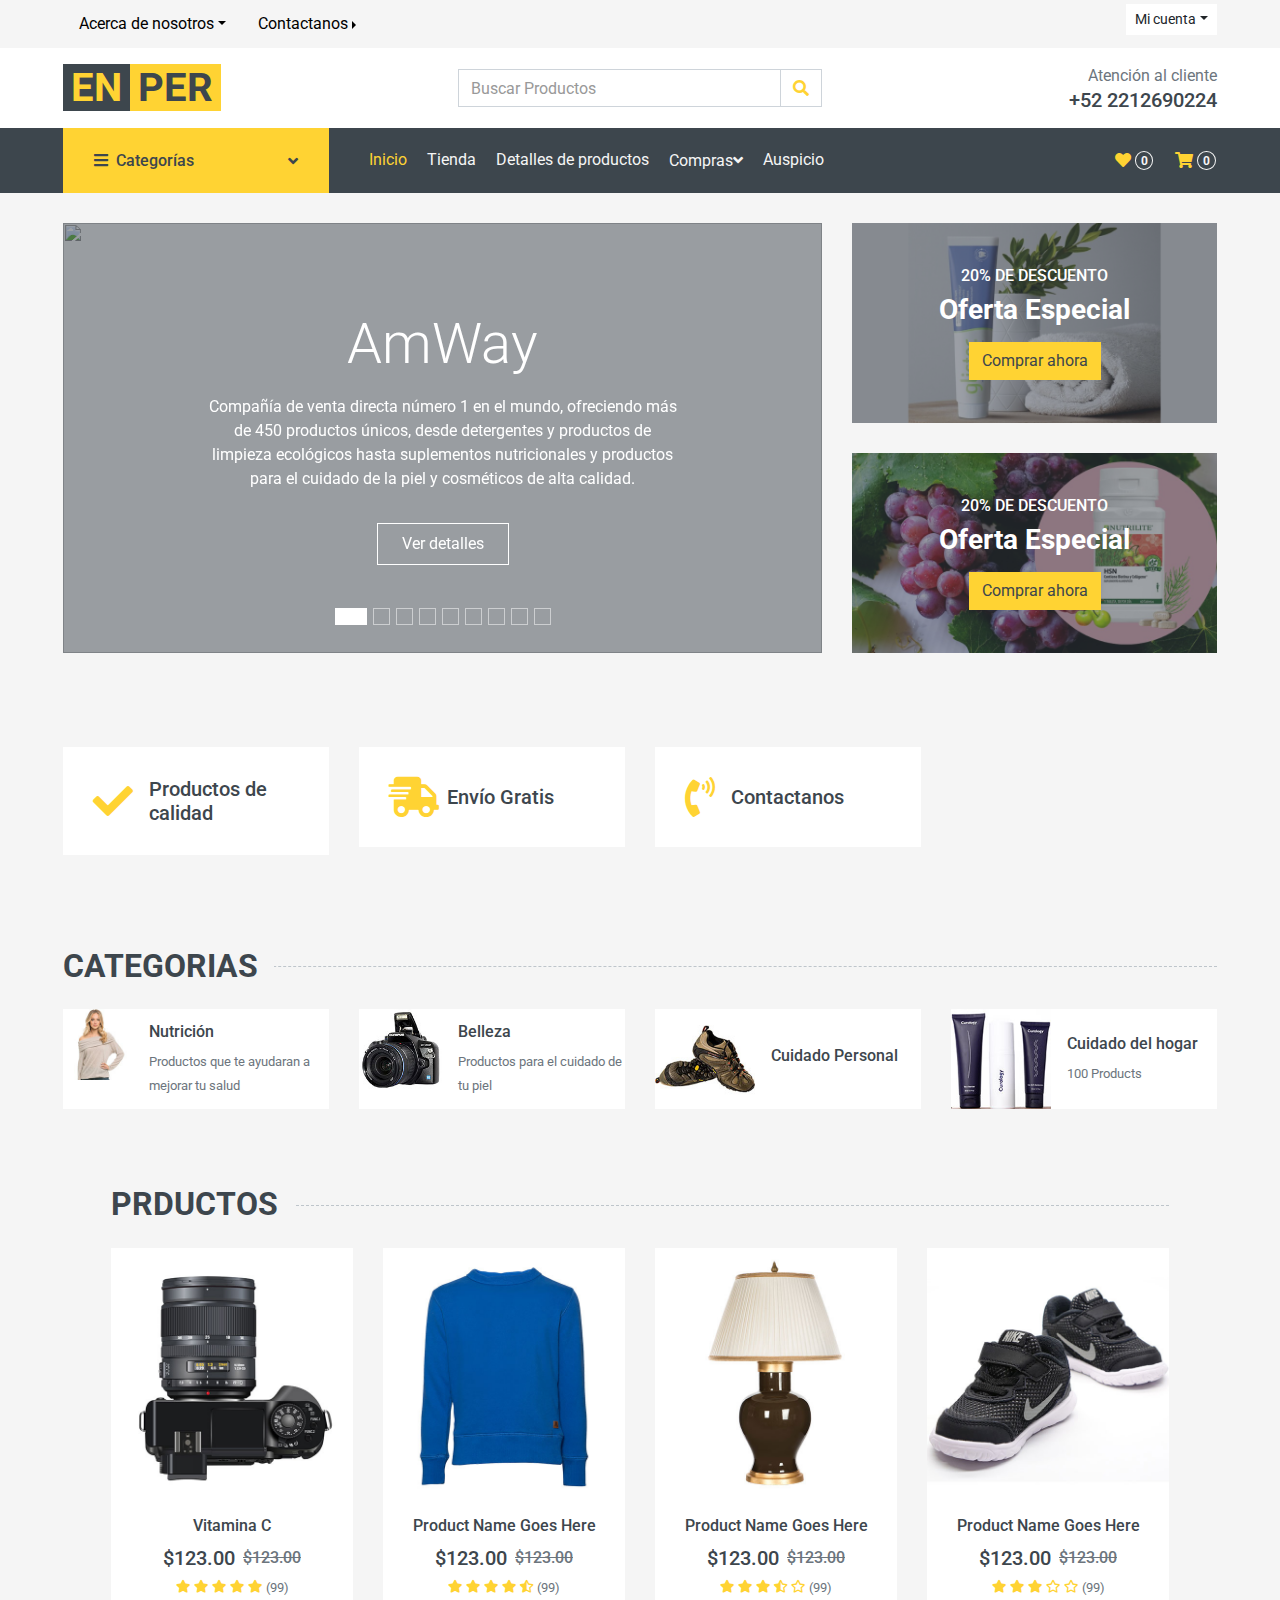
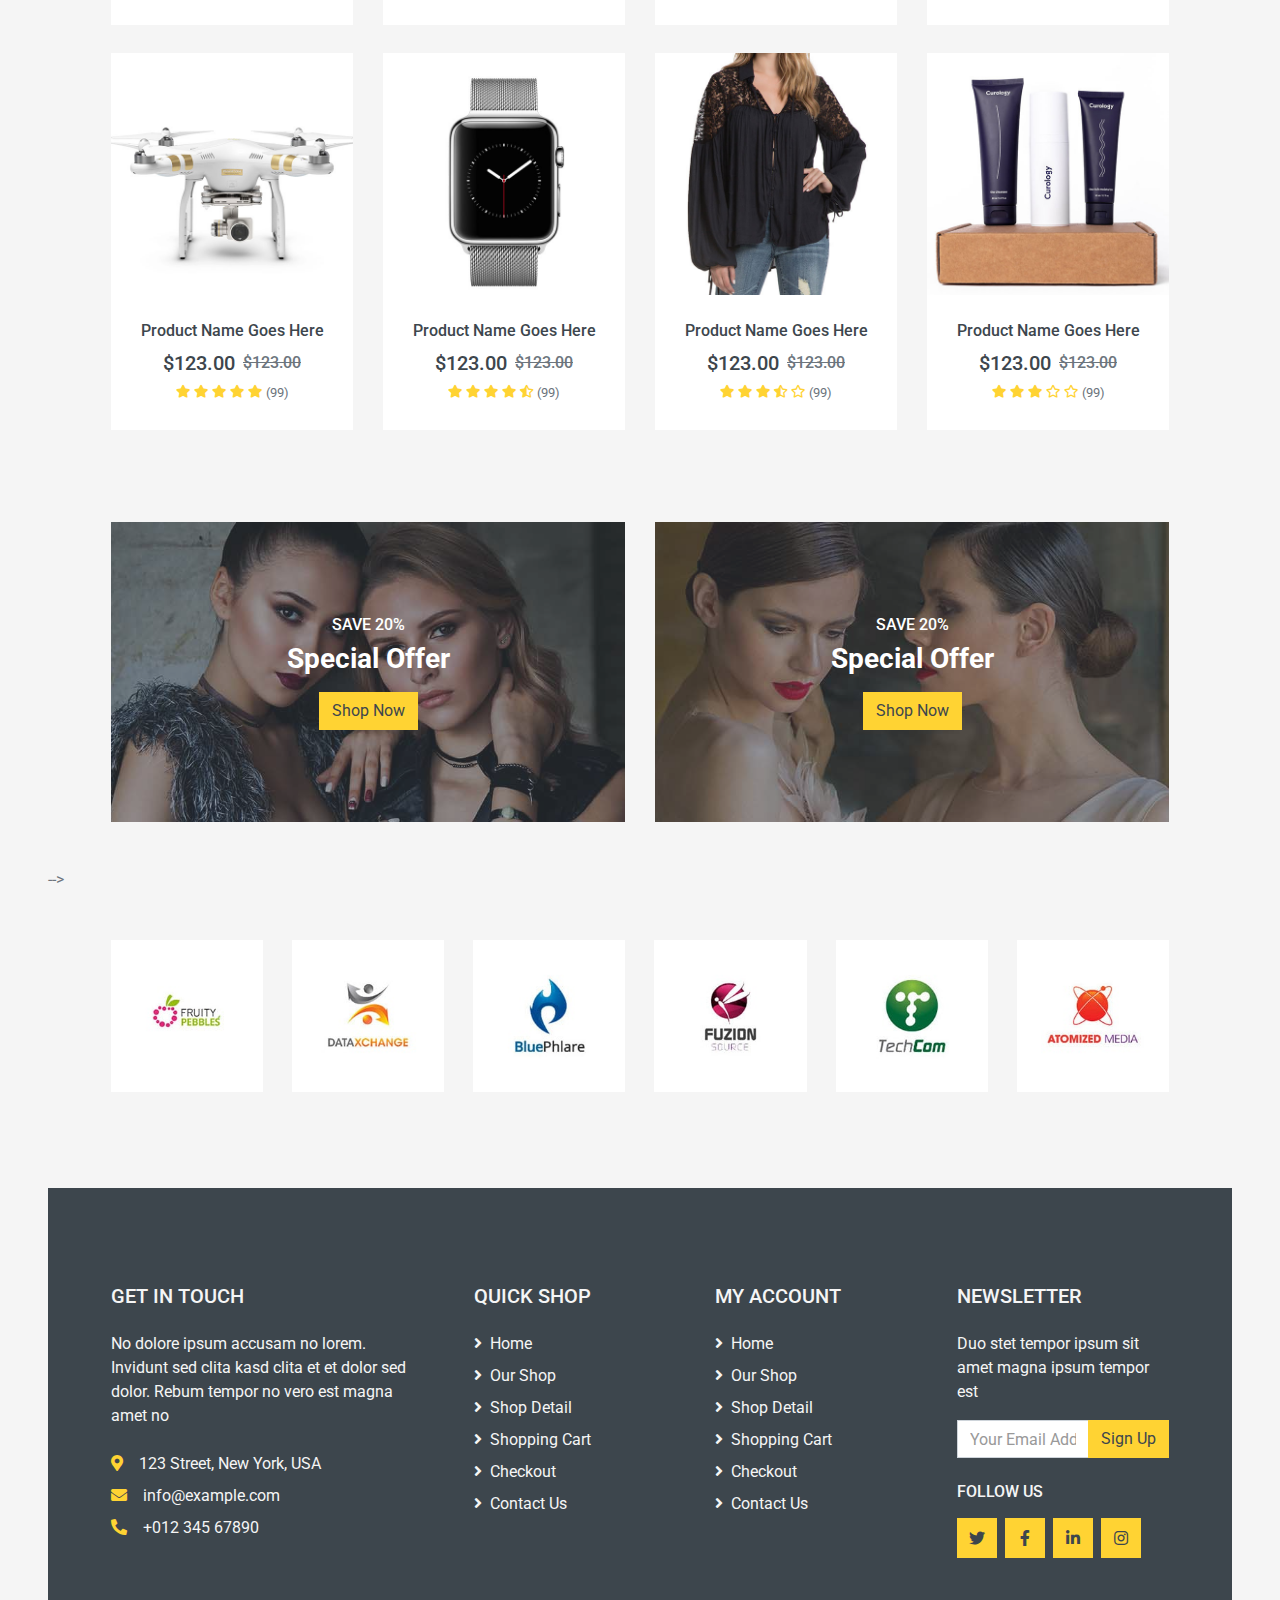
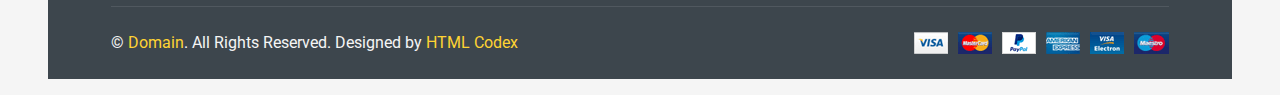
==== commit 4a92c802: "Update index.html" ====
--- a/index.html
+++ b/index.html
@@ -241,7 +241,7 @@
                     </ol>
                     <div class="carousel-inner">
                         <div class="carousel-item position-relative active" style="height: 430px;">
-                            <img class="position-absolute w-100 h-100" src="img/All.jpg" style="object-fit: cover;">
+                            <img class="position-absolute w-100 h-100" src="img/carrusel/All.jpg" style="object-fit: cover;">
                             <div class="carousel-caption d-flex flex-column align-items-center justify-content-center">
                                 <div class="p-3" style="max-width: 700px;">
                                     <h1 class="display-4 text-white mb-3 animate__animated animate__fadeInDown">AmWay</h1>
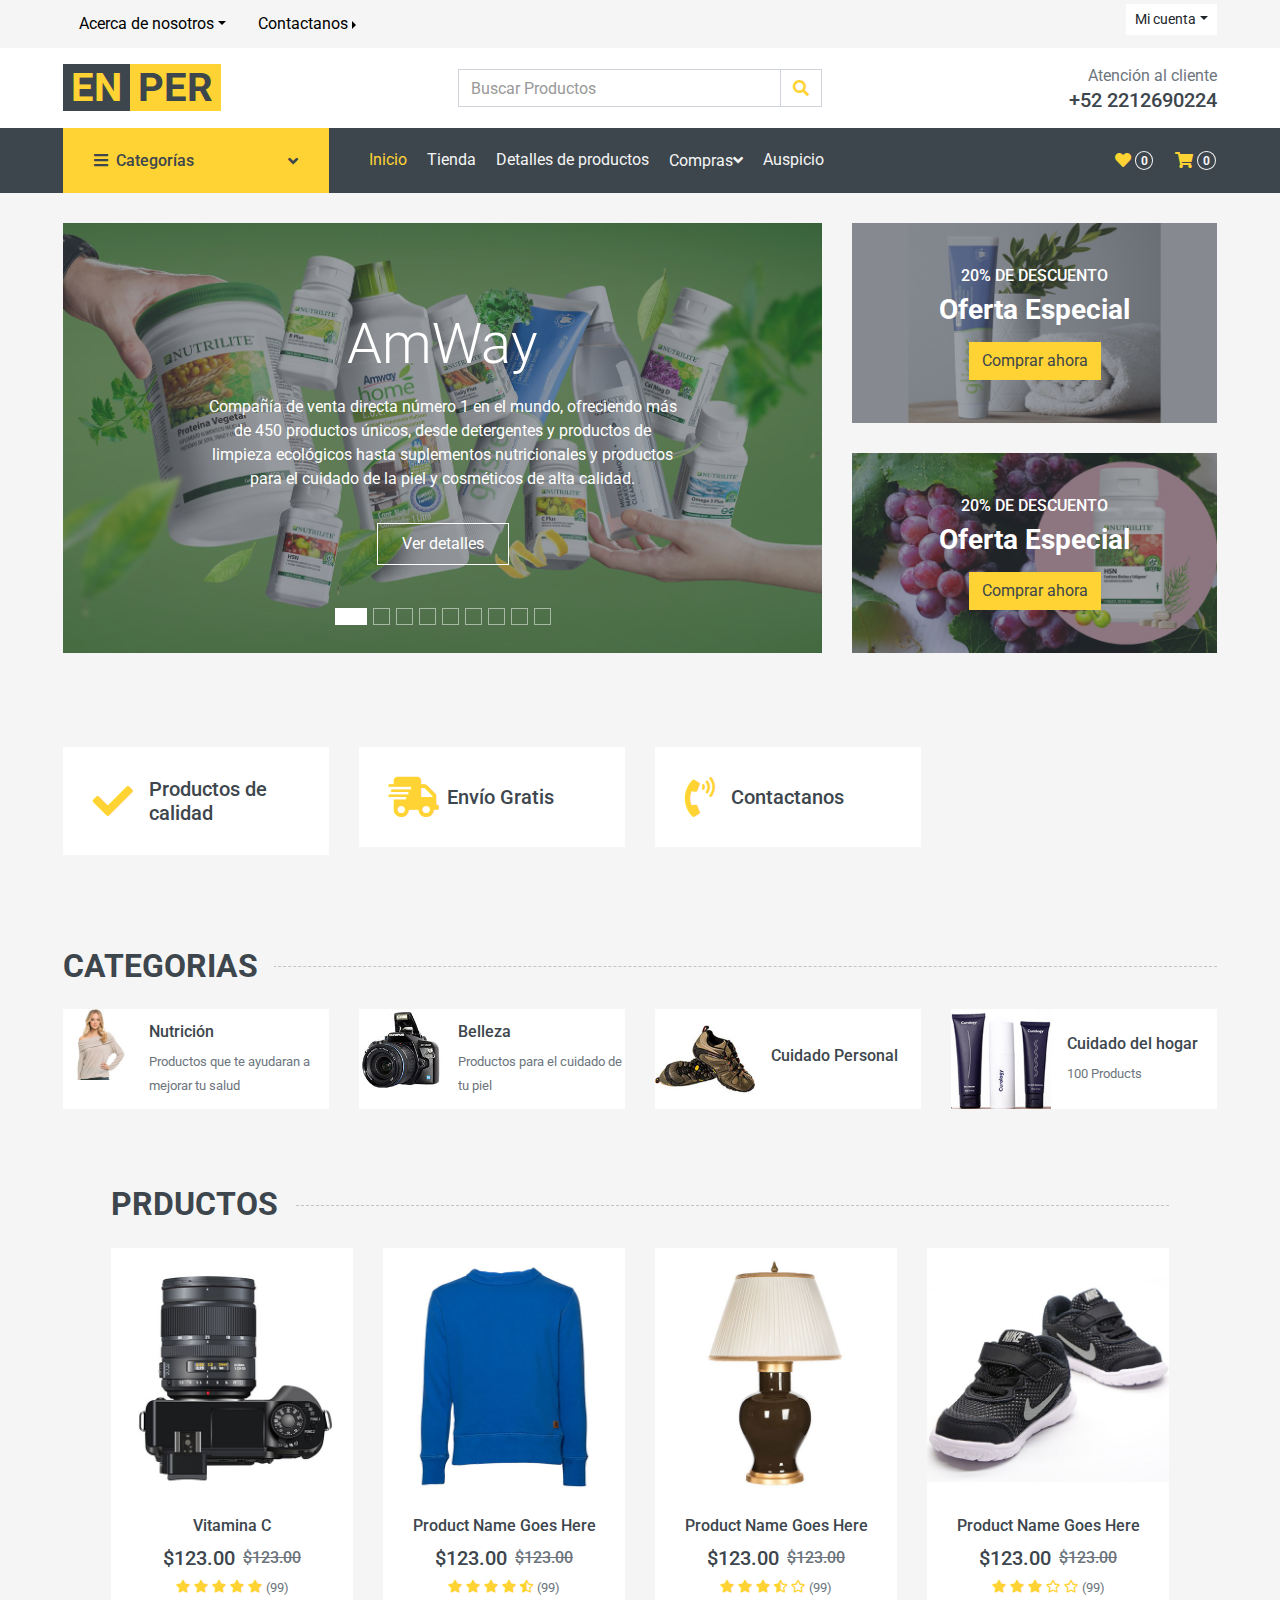
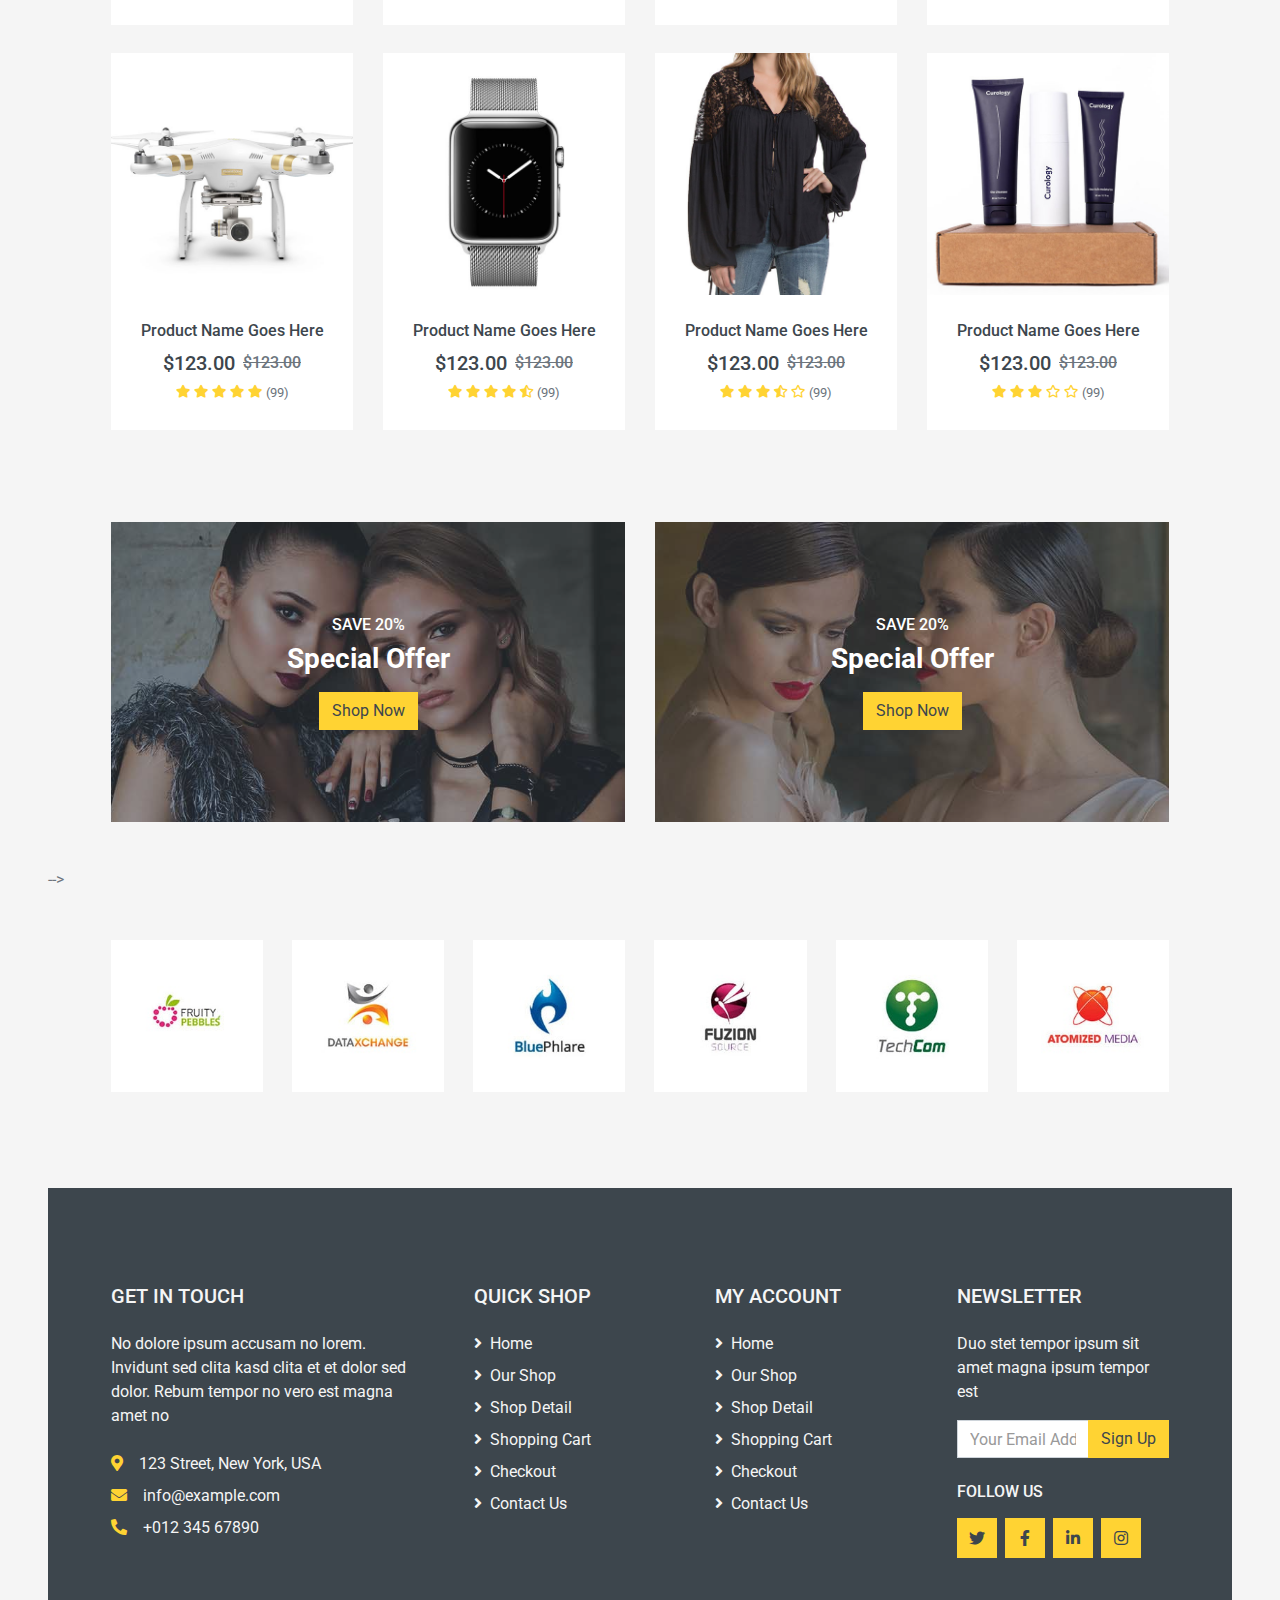
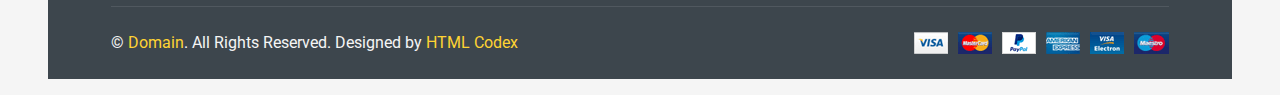
==== commit a3fe5dcb: "Update" ====
--- a/index.html
+++ b/index.html
@@ -251,7 +251,7 @@
                             </div>
                         </div>
                         <div class="carousel-item position-relative" style="height: 430px;">
-                            <img class="position-absolute w-100 h-100" src="img/DobleX.jpg" style="object-fit: cover;">
+                            <img class="position-absolute w-100 h-100" src="img/carrusel/DobleX.jpg" style="object-fit: cover;">
                             <div class="carousel-caption d-flex flex-column align-items-center justify-content-center">
                                 <div class="p-3" style="max-width: 700px;">
                                     <h1 class="display-4 text-white mb-3 animate__animated animate__fadeInDown">Doble X</h1>
@@ -261,7 +261,7 @@
                             </div>
                         </div>
                         <div class="carousel-item position-relative" style="height: 430px;">
-                            <img class="position-absolute w-100 h-100" src="img/CPlus.jpg" style="object-fit: cover;">
+                            <img class="position-absolute w-100 h-100" src="img/carrusel/CPlus.jpg" style="object-fit: cover;">
                             <div class="carousel-caption d-flex flex-column align-items-center justify-content-center">
                                 <div class="p-3" style="max-width: 700px;">
                                     <h1 class="display-4 text-white mb-3 animate__animated animate__fadeInDown">C Plus</h1>
@@ -271,7 +271,7 @@
                             </div>
                         </div>
                         <div class="carousel-item position-relative" style="height: 430px;">
-                            <img class="position-absolute w-100 h-100" src="img/HSN.jpg" style="object-fit: cover;">
+                            <img class="position-absolute w-100 h-100" src="img/carrusel/HSN.jpg" style="object-fit: cover;">
                             <div class="carousel-caption d-flex flex-column align-items-center justify-content-center">
                                 <div class="p-3" style="max-width: 700px;">
                                     <h1 class="display-4 text-white mb-3 animate__animated animate__fadeInDown">HSN</h1>
@@ -281,7 +281,7 @@
                             </div>
                         </div>
                         <div class="carousel-item position-relative" style="height: 430px;">
-                            <img class="position-absolute w-100 h-100" src="img/Ajo.jpg" style="object-fit: cover;">
+                            <img class="position-absolute w-100 h-100" src="img/carrusel/Ajo.jpg" style="object-fit: cover;">
                             <div class="carousel-caption d-flex flex-column align-items-center justify-content-center">
                                 <div class="p-3" style="max-width: 700px;">
                                     <h1 class="display-4 text-white mb-3 animate__animated animate__fadeInDown">Ajo Concentrado</h1>
@@ -291,7 +291,7 @@
                             </div>
                         </div>
                         <div class="carousel-item position-relative" style="height: 430px;">
-                            <img class="position-absolute w-100 h-100" src="img/Limpieza bucal.jpg" style="object-fit: cover;">
+                            <img class="position-absolute w-100 h-100" src="img/carrusel/Limpieza bucal.jpg" style="object-fit: cover;">
                             <div class="carousel-caption d-flex flex-column align-items-center justify-content-center">
                                 <div class="p-3" style="max-width: 700px;">
                                     <h1 class="display-4 text-white mb-3 animate__animated animate__fadeInDown">Limpieza Bucal</h1>
@@ -301,7 +301,7 @@
                             </div>
                         </div>
                         <div class="carousel-item position-relative" style="height: 430px;">
-                            <img class="position-absolute w-100 h-100" src="img/Detergentes.jpg" style="object-fit: cover;">
+                            <img class="position-absolute w-100 h-100" src="img/carrusel/Detergentes.jpg" style="object-fit: cover;">
                             <div class="carousel-caption d-flex flex-column align-items-center justify-content-center">
                                 <div class="p-3" style="max-width: 700px;">
                                     <h1 class="display-4 text-white mb-3 animate__animated animate__fadeInDown">Detergentes</h1>
@@ -311,7 +311,7 @@
                             </div>
                         </div>
                         <div class="carousel-item position-relative" style="height: 430px;">
-                            <img class="position-absolute w-100 h-100" src="img/LOC.jpg" style="object-fit: cover;">
+                            <img class="position-absolute w-100 h-100" src="img/carrusel/LOC.jpg" style="object-fit: cover;">
                             <div class="carousel-caption d-flex flex-column align-items-center justify-content-center">
                                 <div class="p-3" style="max-width: 700px;">
                                     <h1 class="display-4 text-white mb-3 animate__animated animate__fadeInDown">LOC</h1>
@@ -321,7 +321,7 @@
                             </div>
                         </div>
                         <div class="carousel-item position-relative" style="height: 430px;">
-                            <img class="position-absolute w-100 h-100" src="img/SA8.jpg" style="object-fit: cover;">
+                            <img class="position-absolute w-100 h-100" src="img/carrusel/SA8.jpg" style="object-fit: cover;">
                             <div class="carousel-caption d-flex flex-column align-items-center justify-content-center">
                                 <div class="p-3" style="max-width: 700px;">
                                     <h1 class="display-4 text-white mb-3 animate__animated animate__fadeInDown">SA8</h1>
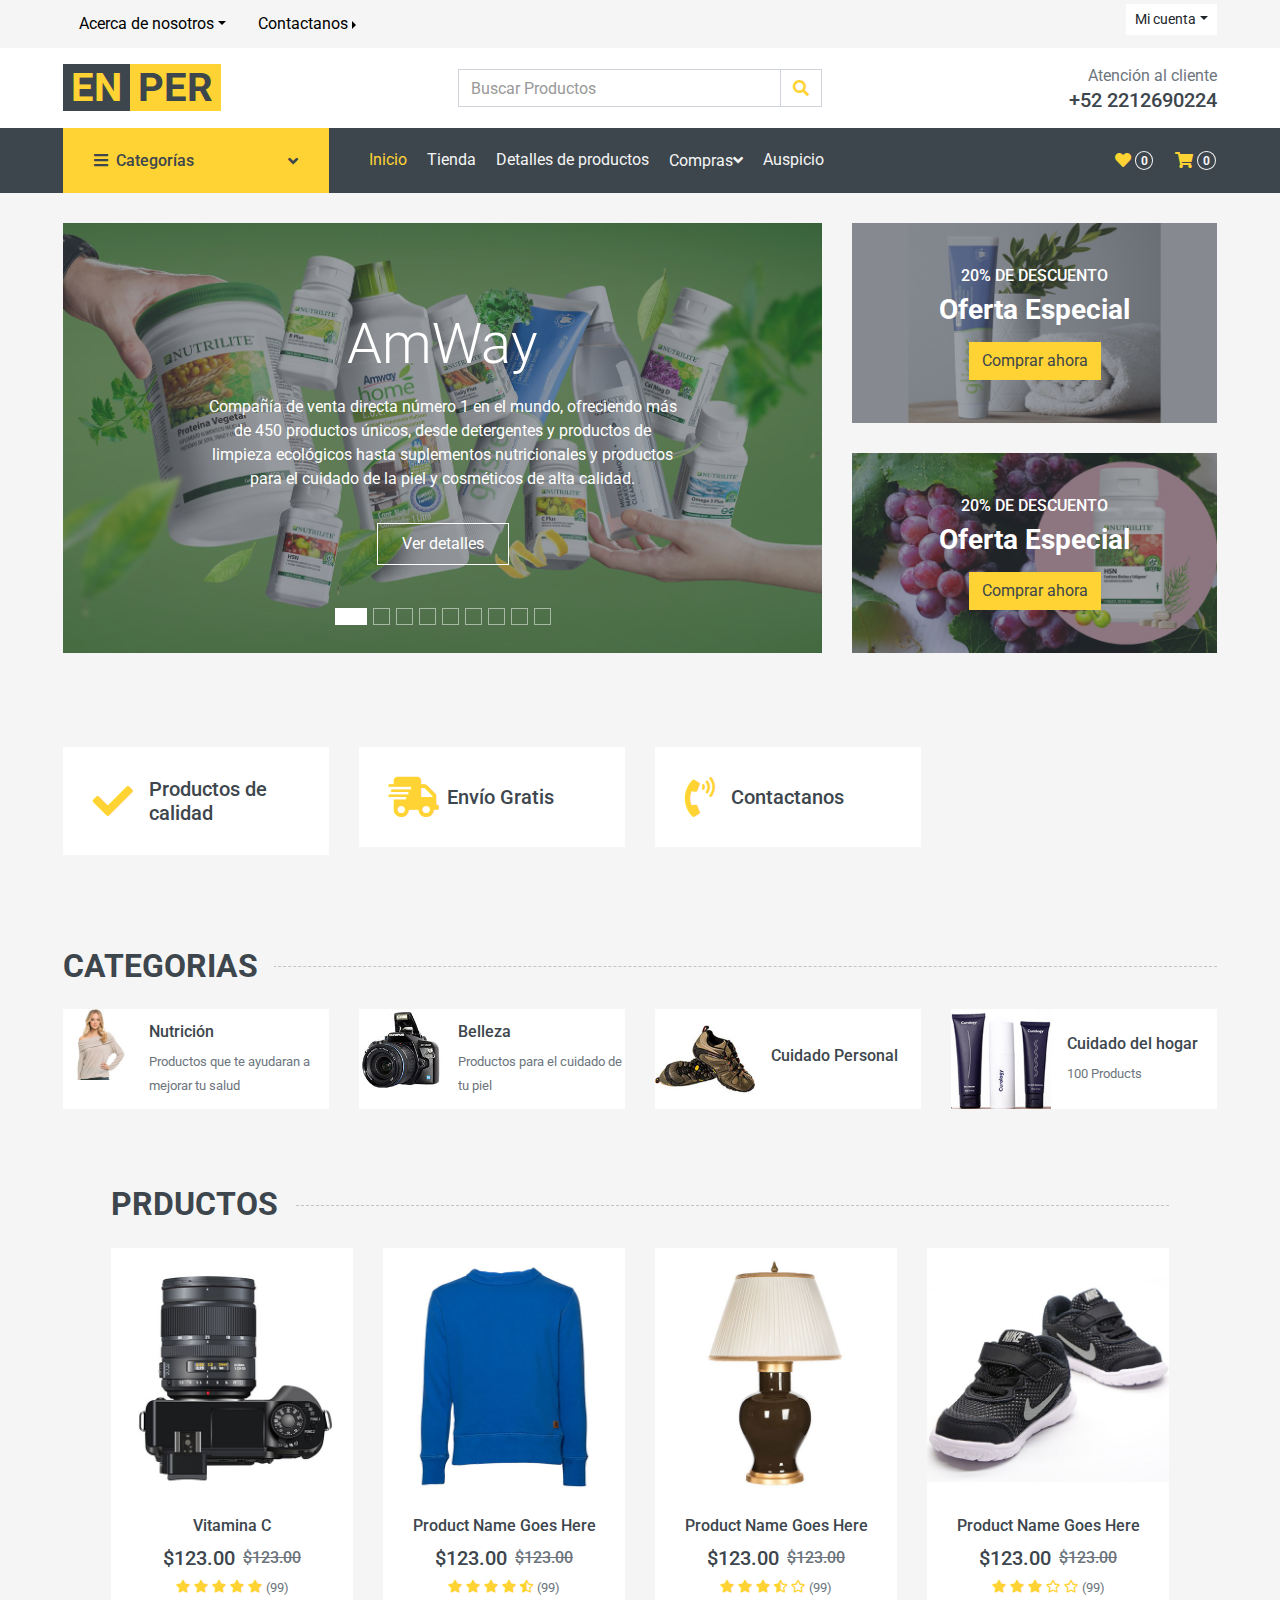
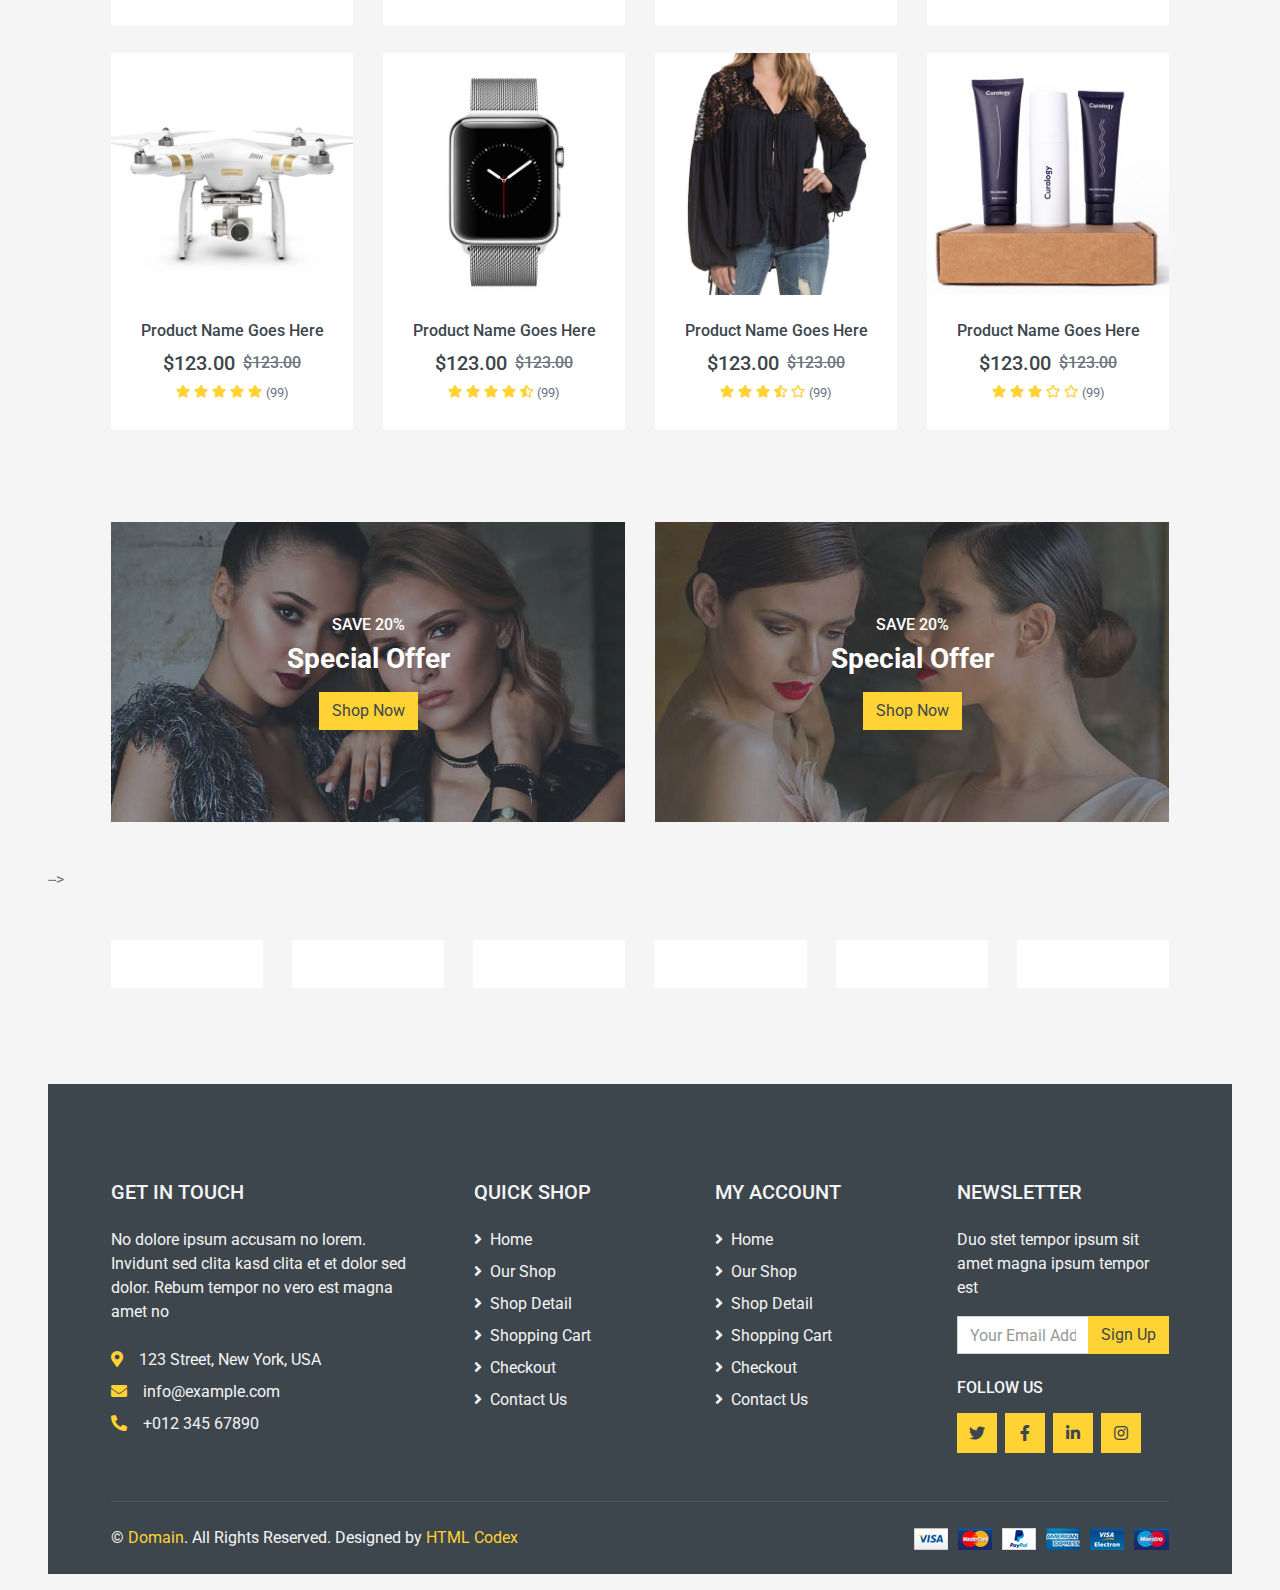
==== commit 202c2139: "Update index.html" ====
--- a/index.html
+++ b/index.html
@@ -931,28 +931,28 @@
             <div class="col">
                 <div class="owl-carousel vendor-carousel">
                     <div class="bg-light p-4">
-                        <img src="img/vendor-1.jpg" alt="">
+                        <img src="img/1.jpg" alt="">
                     </div>
                     <div class="bg-light p-4">
-                        <img src="img/vendor-2.jpg" alt="">
+                        <img src="img/2.jpg" alt="">
                     </div>
                     <div class="bg-light p-4">
-                        <img src="img/vendor-3.jpg" alt="">
+                        <img src="img/3.jpg" alt="">
                     </div>
                     <div class="bg-light p-4">
-                        <img src="img/vendor-4.jpg" alt="">
+                        <img src="img/4.jpg" alt="">
                     </div>
                     <div class="bg-light p-4">
-                        <img src="img/vendor-5.jpg" alt="">
+                        <img src="img/5.jpg" alt="">
                     </div>
                     <div class="bg-light p-4">
-                        <img src="img/vendor-6.jpg" alt="">
+                        <img src="img/6.jpg" alt="">
                     </div>
                     <div class="bg-light p-4">
-                        <img src="img/vendor-7.jpg" alt="">
+                        <img src="img/7.jpg" alt="">
                     </div>
                     <div class="bg-light p-4">
-                        <img src="img/vendor-8.jpg" alt="">
+                        <img src="img/8.jpg" alt="">
                     </div>
                 </div>
             </div>
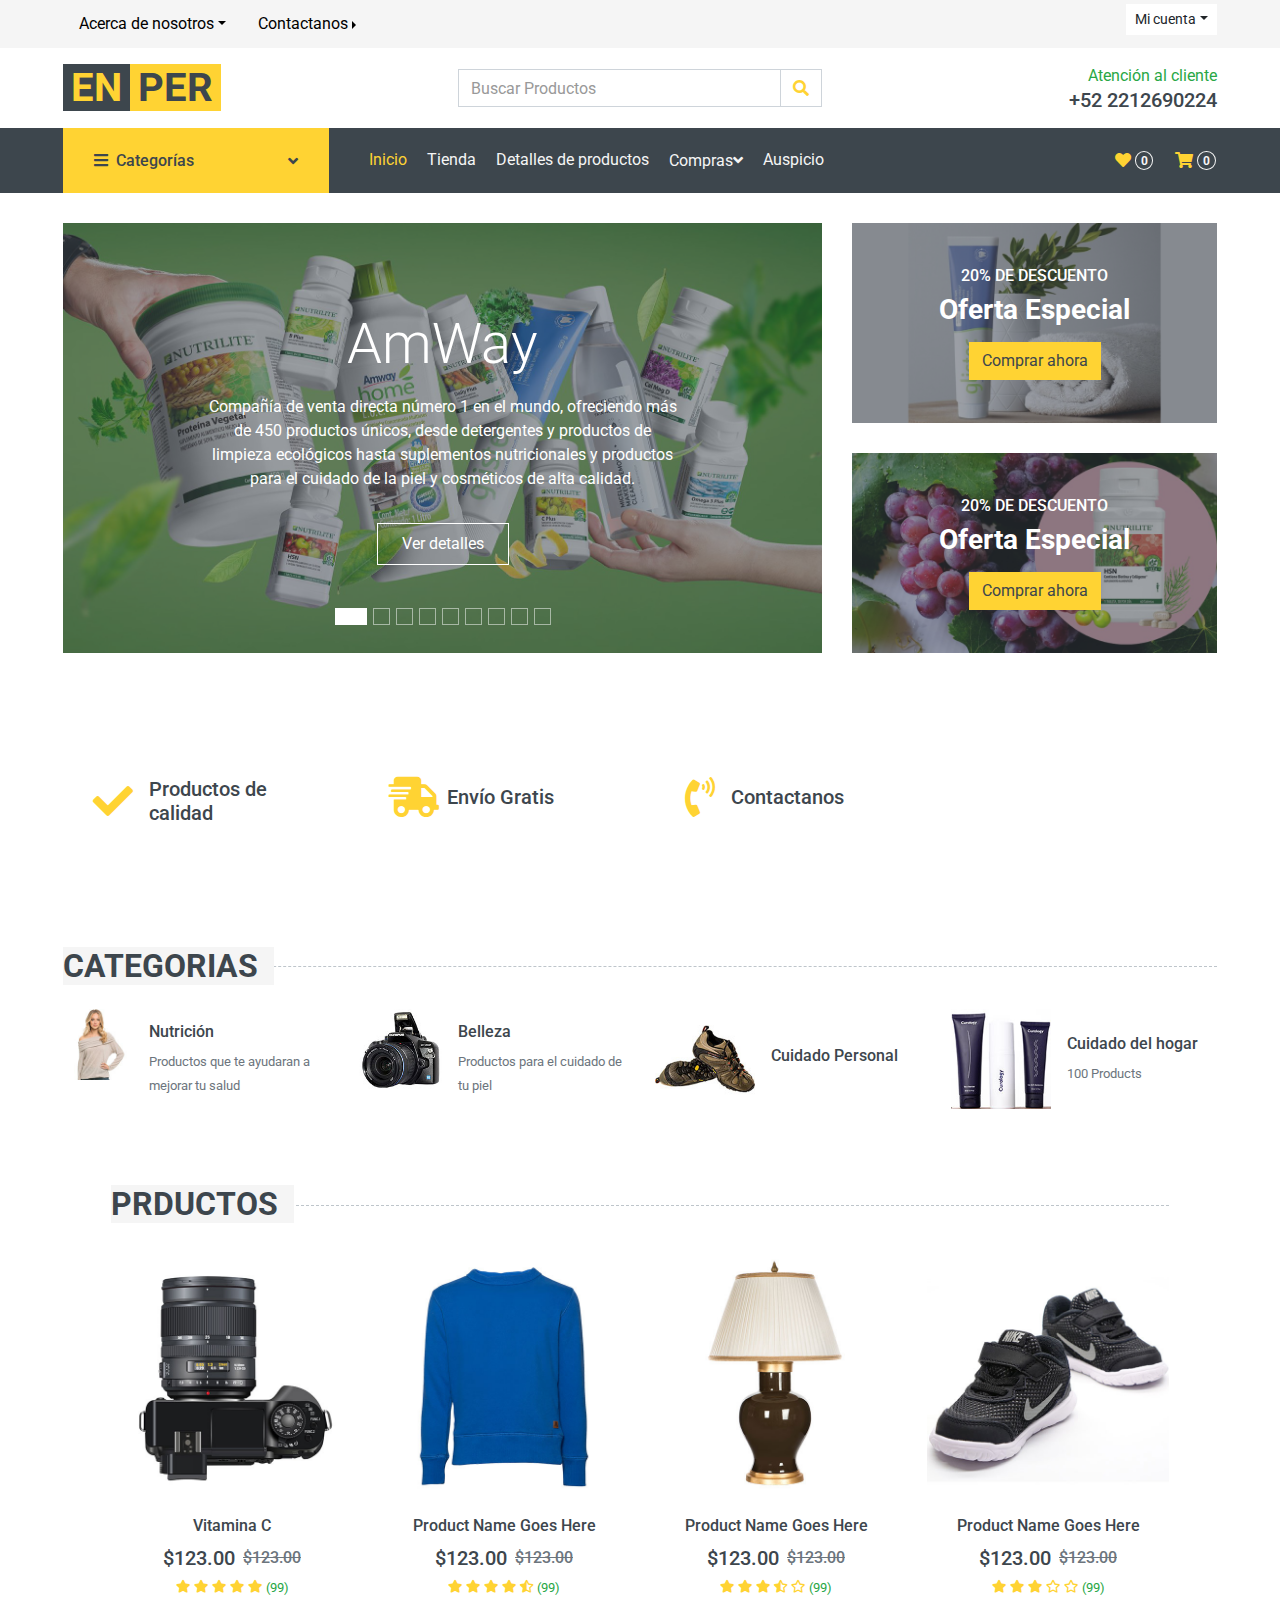
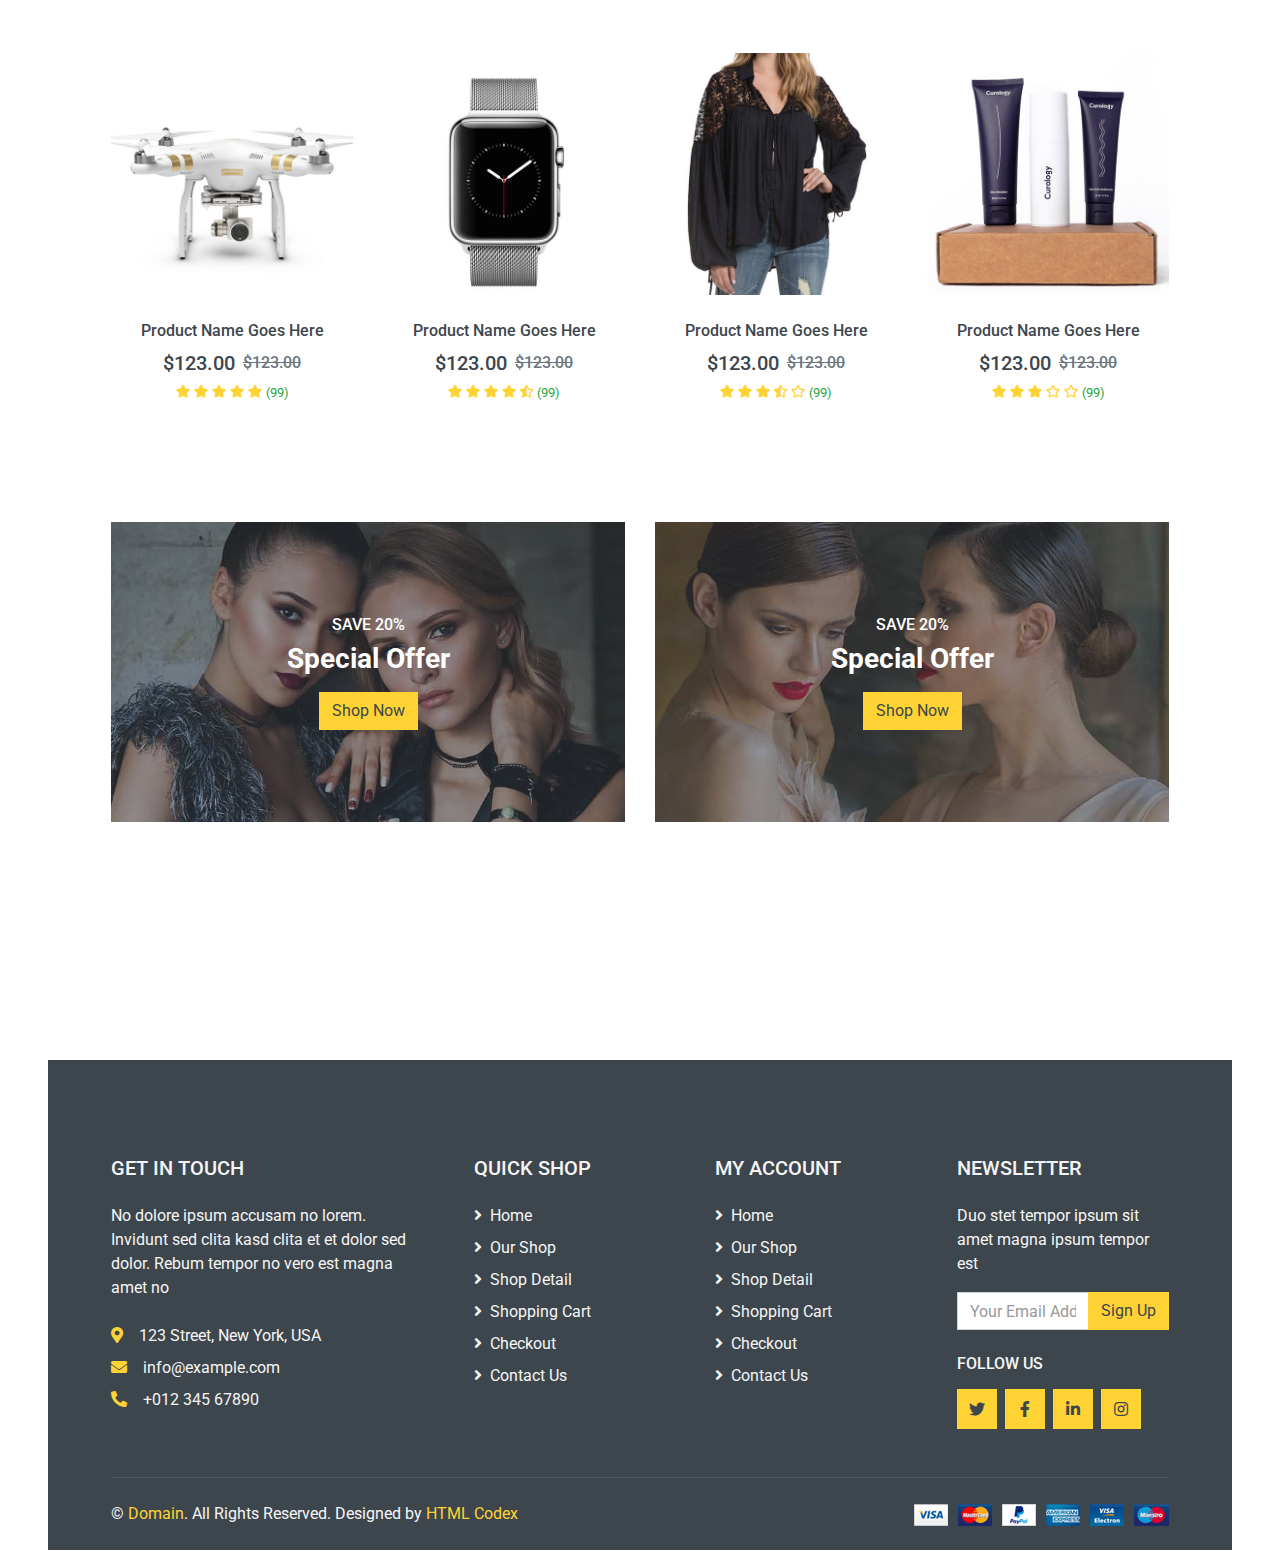
==== commit e8cd19bf: "Update index.html" ====
--- a/index.html
+++ b/index.html
@@ -27,7 +27,7 @@
 </head>
 
 <body>
-    <!-- Topbar Start -->
+    <!-- inicio de la barra superior -->
     <div class="container-fluid">
         <div class="row bg-secondary py-1 px-xl-5">
             <div class="col-lg-6 d-none d-lg-block">
@@ -922,8 +922,9 @@
             </div>
         </div>
     </div>
+            -->
     <!-- Fin de productos recientes -->
--->
+
 
     <!-- Marcas asociadas -->
     <div class="container-fluid py-5">
--- a/css/style.css
+++ b/css/style.css
@@ -59,9 +59,9 @@
   font-size: 1rem;
   font-weight: 400;
   line-height: 1.5;
-  color: #6C757D;
+  color:  #28a745;
   text-align: left;
-  background-color: #F5F5F5;
+  background-color: #fff;
 }
 
 [tabindex="-1"]:focus:not(:focus-visible) {
@@ -208,7 +208,7 @@
 caption {
   padding-top: 0.75rem;
   padding-bottom: 0.75rem;
-  color: #6c757d;
+  color: #28a745;
   text-align: left;
   caption-side: bottom;
 }
@@ -484,7 +484,7 @@
 mark,
 .mark {
   padding: 0.2em;
-  background-color: #fcf8e3;
+  background-color: #7fb51b;
 }
 
 .list-unstyled {
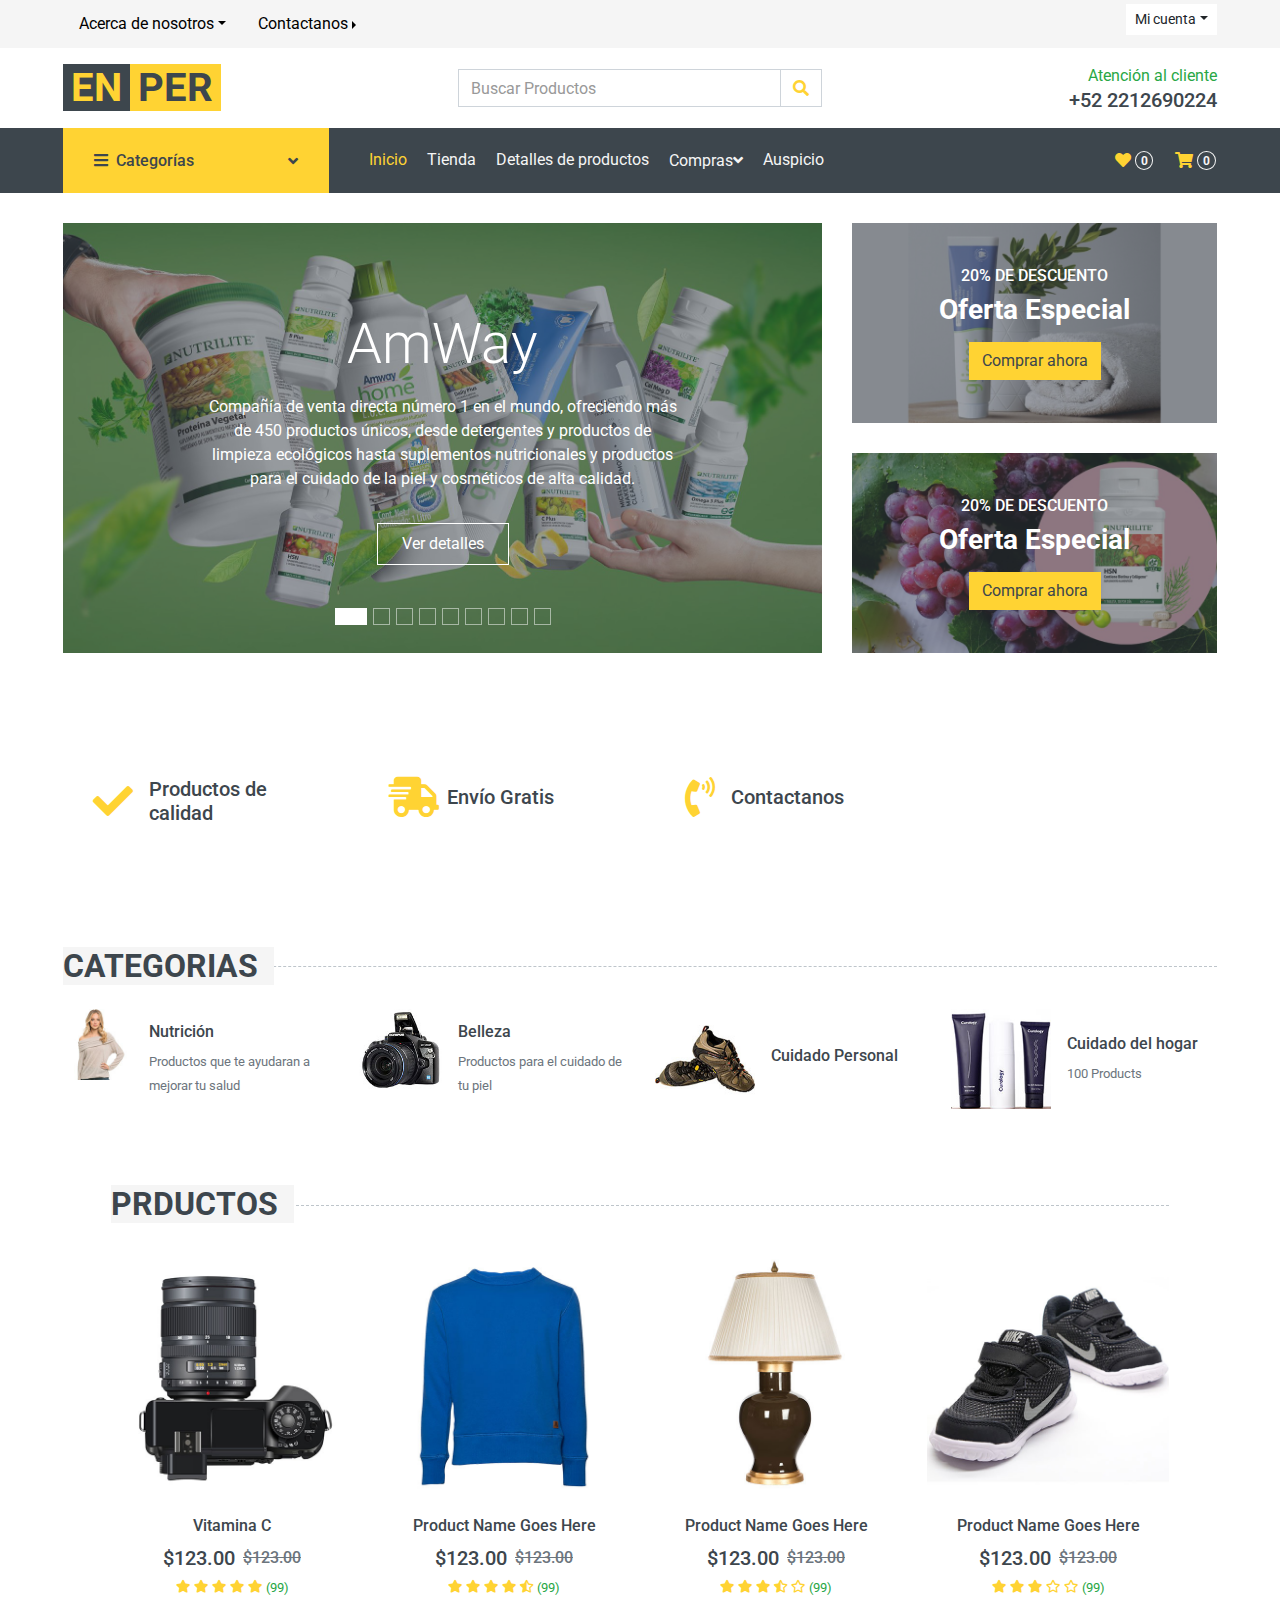
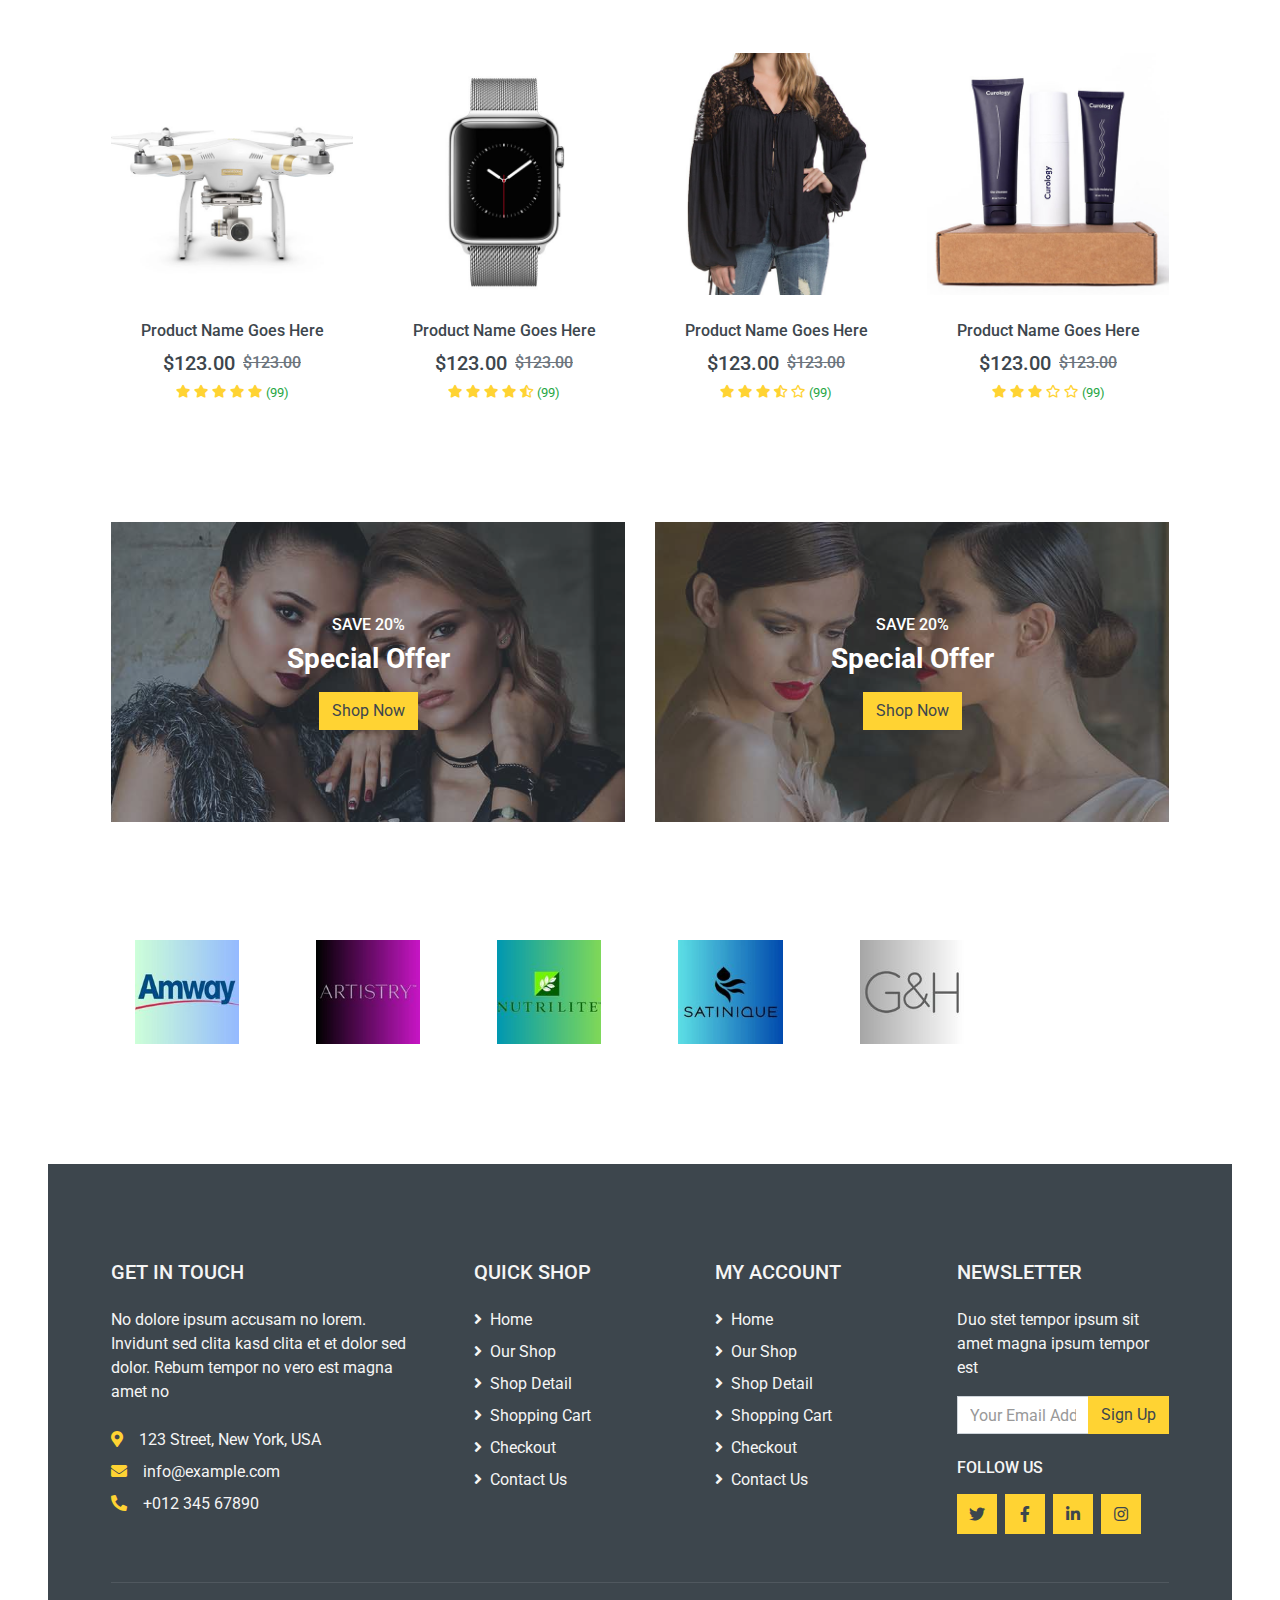
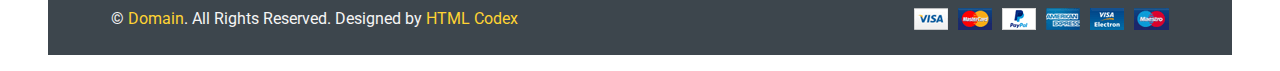
==== commit 8ebf3d35: "Update index.html" ====
--- a/index.html
+++ b/index.html
@@ -932,28 +932,28 @@
             <div class="col">
                 <div class="owl-carousel vendor-carousel">
                     <div class="bg-light p-4">
-                        <img src="img/1.jpg" alt="">
+                        <img src="img/logos/1.jpg" alt="">
                     </div>
                     <div class="bg-light p-4">
-                        <img src="img/2.jpg" alt="">
+                        <img src="img/logos/2.jpg" alt="">
                     </div>
                     <div class="bg-light p-4">
-                        <img src="img/3.jpg" alt="">
+                        <img src="img/logos/3.jpg" alt="">
                     </div>
                     <div class="bg-light p-4">
-                        <img src="img/4.jpg" alt="">
+                        <img src="img/logos/4.jpg" alt="">
                     </div>
                     <div class="bg-light p-4">
-                        <img src="img/5.jpg" alt="">
+                        <img src="img/logos/5.jpg" alt="">
                     </div>
                     <div class="bg-light p-4">
-                        <img src="img/6.jpg" alt="">
+                        <img src="img/logos/6.jpg" alt="">
                     </div>
                     <div class="bg-light p-4">
-                        <img src="img/7.jpg" alt="">
+                        <img src="img/logos/7.jpg" alt="">
                     </div>
                     <div class="bg-light p-4">
-                        <img src="img/8.jpg" alt="">
+                        <img src="img/logos/8.jpg" alt="">
                     </div>
                 </div>
             </div>
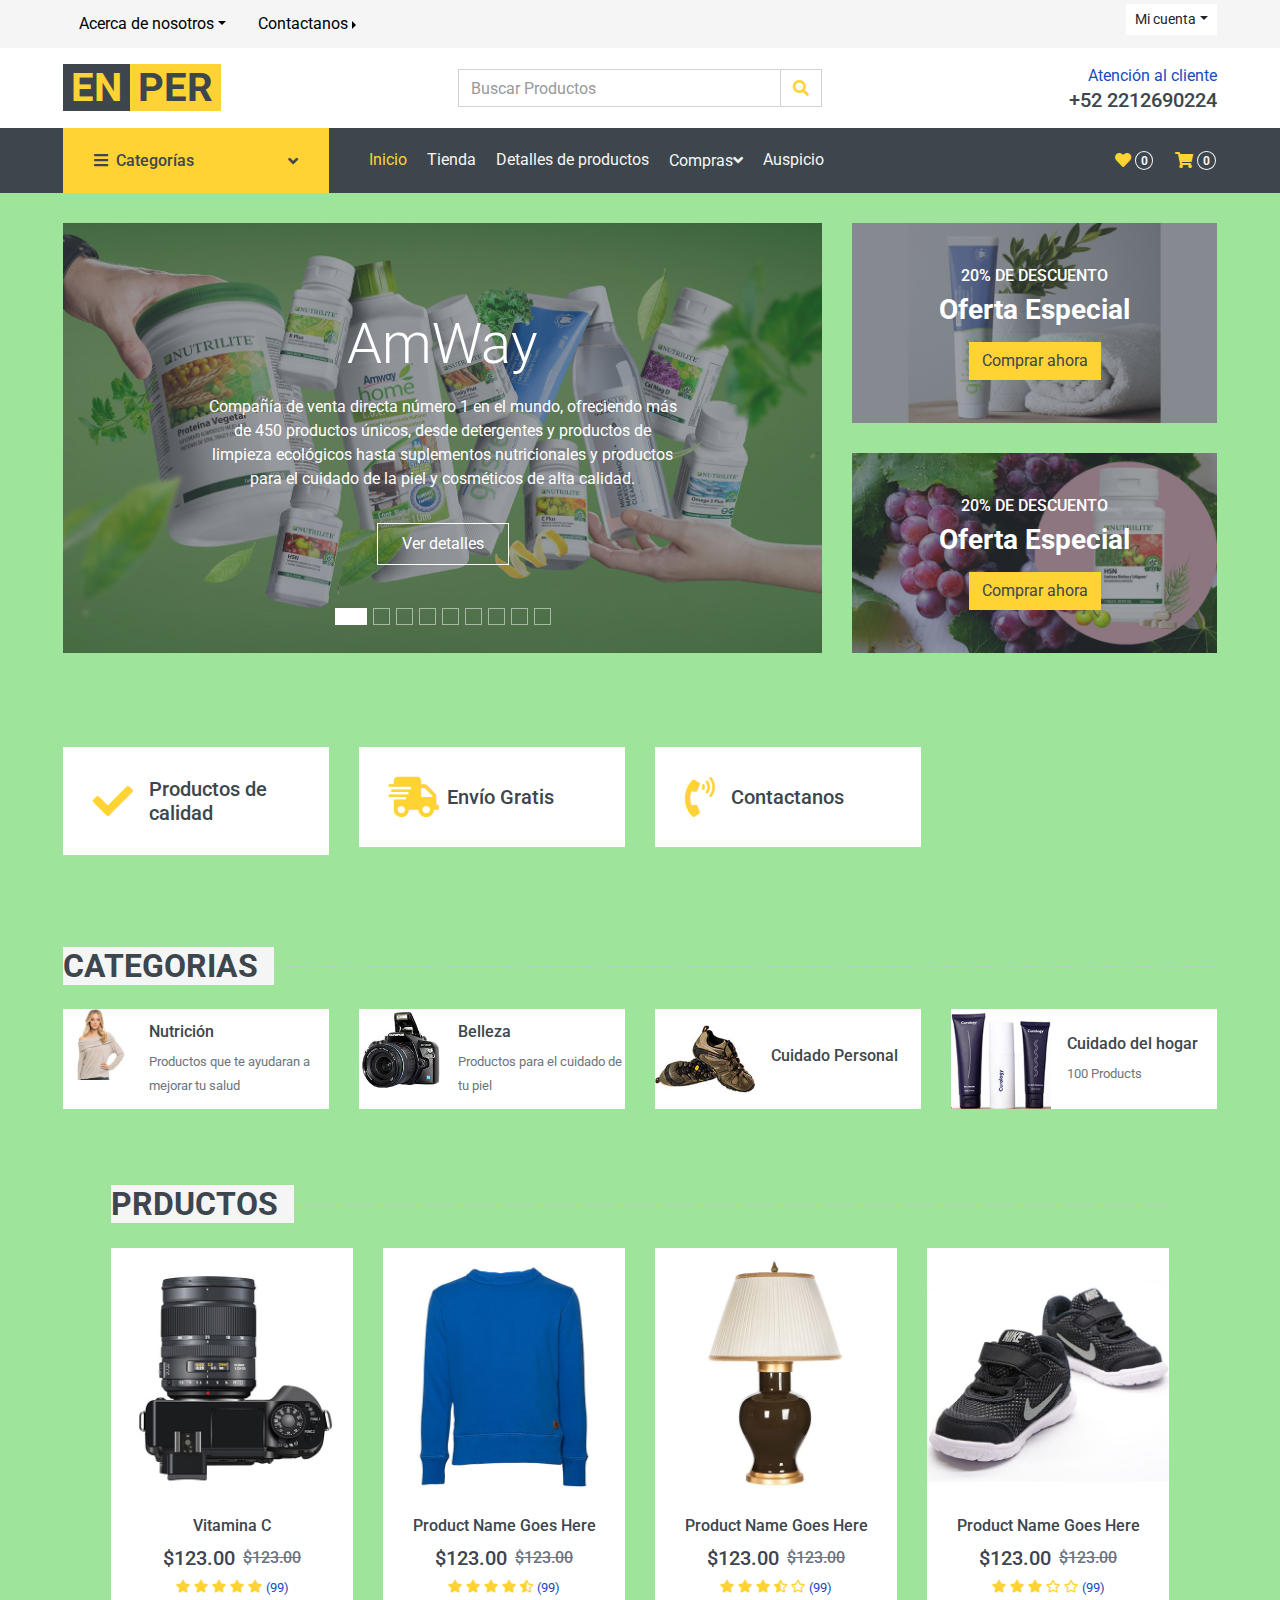
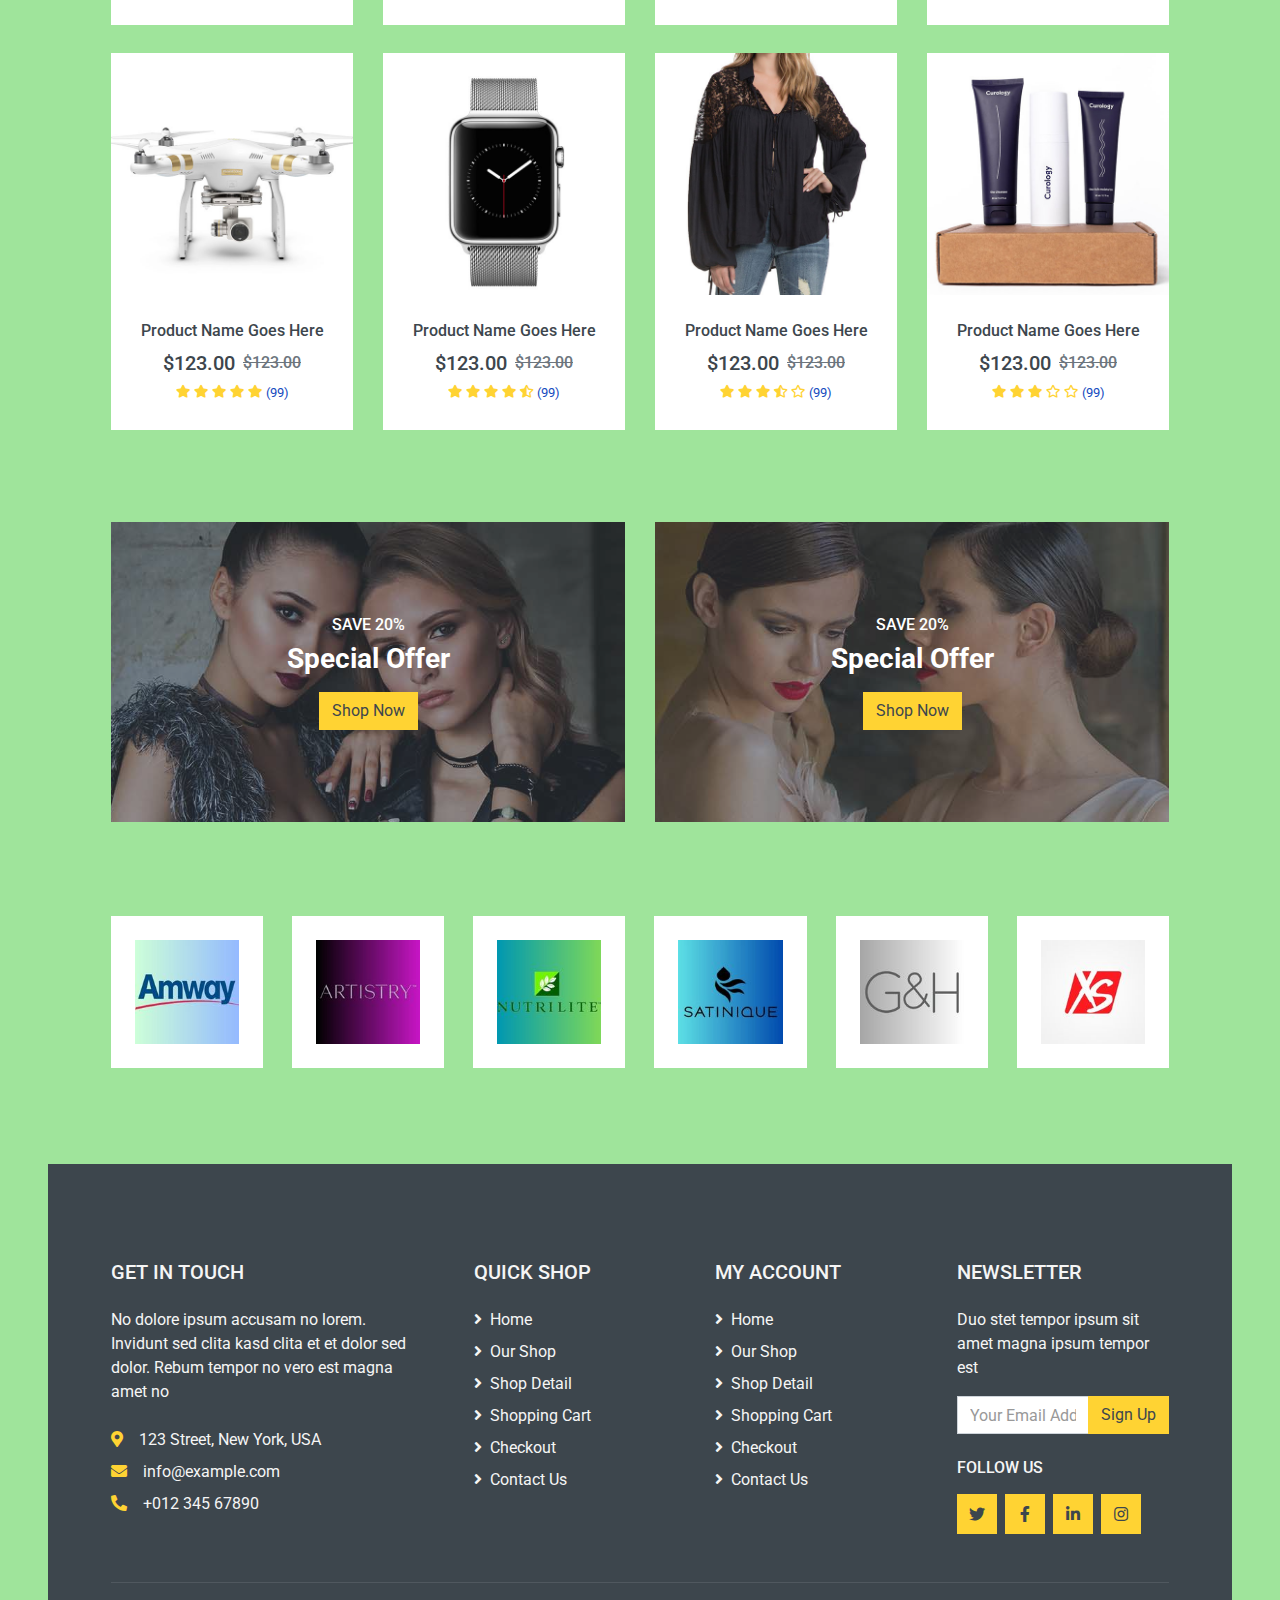
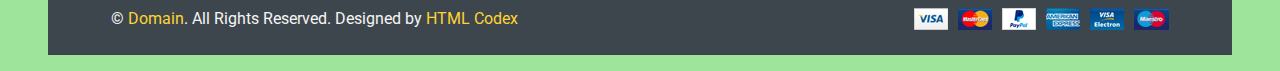
==== commit 67cbf86e: "arreglos" ====
--- a/index.html
+++ b/index.html
@@ -1,5 +1,5 @@
 <!DOCTYPE html>
-<html lang="en">
+<html lang="es">
 
 <head>
     <meta charset="utf-8">
@@ -27,6 +27,7 @@
 </head>
 
 <body>
+    <link href="BarraSuperior.html" rel="import" />
     <!-- inicio de la barra superior -->
     <div class="container-fluid">
         <div class="row bg-secondary py-1 px-xl-5">
@@ -34,10 +35,10 @@
                 <div class="d-inline-flex align-items-center h-100">
                     <a style="color: black;" class="nav-link dropdown-toggle" href="">Acerca de nosotros</a>
                     <div class="nav-item dropdown dropright">
-                        <a style="color: black;" href="#" class="nav-link dropdown-toggle" data-toggle="dropdown">Contactanos</a>
+                        <a style="color: rgb(0, 0, 0);" href="#" class="nav-link dropdown-toggle" data-toggle="dropdown">Contactanos</a>
                         <div class="dropdown-menu position-absolute rounded-0 border-0 m-0">
                             <p class="dropdown-item"><i class="fa fa-map-marker-alt text-primary mr-3"></i> C. 10 Nte., El Dulce Nombre, 41105 Chilapa de Álvarez, Gro.</p>
-                            <p class="dropdown-item"><i class="fa fa-envelope text-primary mr-3"></i></p>
+                            <p class="dropdown-item"><i class="fa fa-envelope text-primary mr-3"></i>enper@gmail.com</p>
                             <p class="dropdown-item"><i class="fa fa-phone-alt text-primary mr-3"></i>+52 221 269 0224</p>
                         </div>
                     </div>
--- a/css/style.css
+++ b/css/style.css
@@ -59,9 +59,9 @@
   font-size: 1rem;
   font-weight: 400;
   line-height: 1.5;
-  color:  #28a745;
+  color:  #164cc0;
   text-align: left;
-  background-color: #fff;
+  background-color: #9fe49b;
 }
 
 [tabindex="-1"]:focus:not(:focus-visible) {
@@ -158,7 +158,7 @@
 }
 
 a:hover {
-  color: #e6b400;
+  color: #08e600;
   text-decoration: underline;
 }
 
@@ -533,7 +533,7 @@
 .img-thumbnail {
   padding: 0.25rem;
   background-color: #F5F5F5;
-  border: 1px solid #dee2e6;
+  border: 1px solid #87baed;
   max-width: 100%;
   height: auto;
 }
@@ -566,7 +566,7 @@
   padding: 0.2rem 0.4rem;
   font-size: 87.5%;
   color: #fff;
-  background-color: #212529;
+  background-color:#1c7891;
 }
 
 kbd kbd {
@@ -2321,7 +2321,7 @@
 .btn {
   display: inline-block;
   font-weight: 400;
-  color: #6C757D;
+  color: #599ad4;
   text-align: center;
   vertical-align: middle;
   user-select: none;
@@ -2341,7 +2341,7 @@
 }
 
 .btn:hover {
-  color: #6C757D;
+  color: #599ad4;
   text-decoration: none;
 }
 
@@ -3935,13 +3935,13 @@
 }
 
 .nav-link.disabled {
-  color: #6c757d;
+  color: #25b04f;
   pointer-events: none;
   cursor: default;
 }
 
 .nav-tabs {
-  border-bottom: 1px solid #dee2e6;
+  border-bottom: 1px solid #5e9ddb;
 }
 
 .nav-tabs .nav-item {
@@ -3953,11 +3953,11 @@
 }
 
 .nav-tabs .nav-link:hover, .nav-tabs .nav-link:focus {
-  border-color: #e9ecef #e9ecef #dee2e6;
+  border-color:  #5e9ddb #5e9ddb #5e9ddb;
 }
 
 .nav-tabs .nav-link.disabled {
-  color: #6c757d;
+  color: #25b04f;
   background-color: transparent;
   border-color: transparent;
 }
